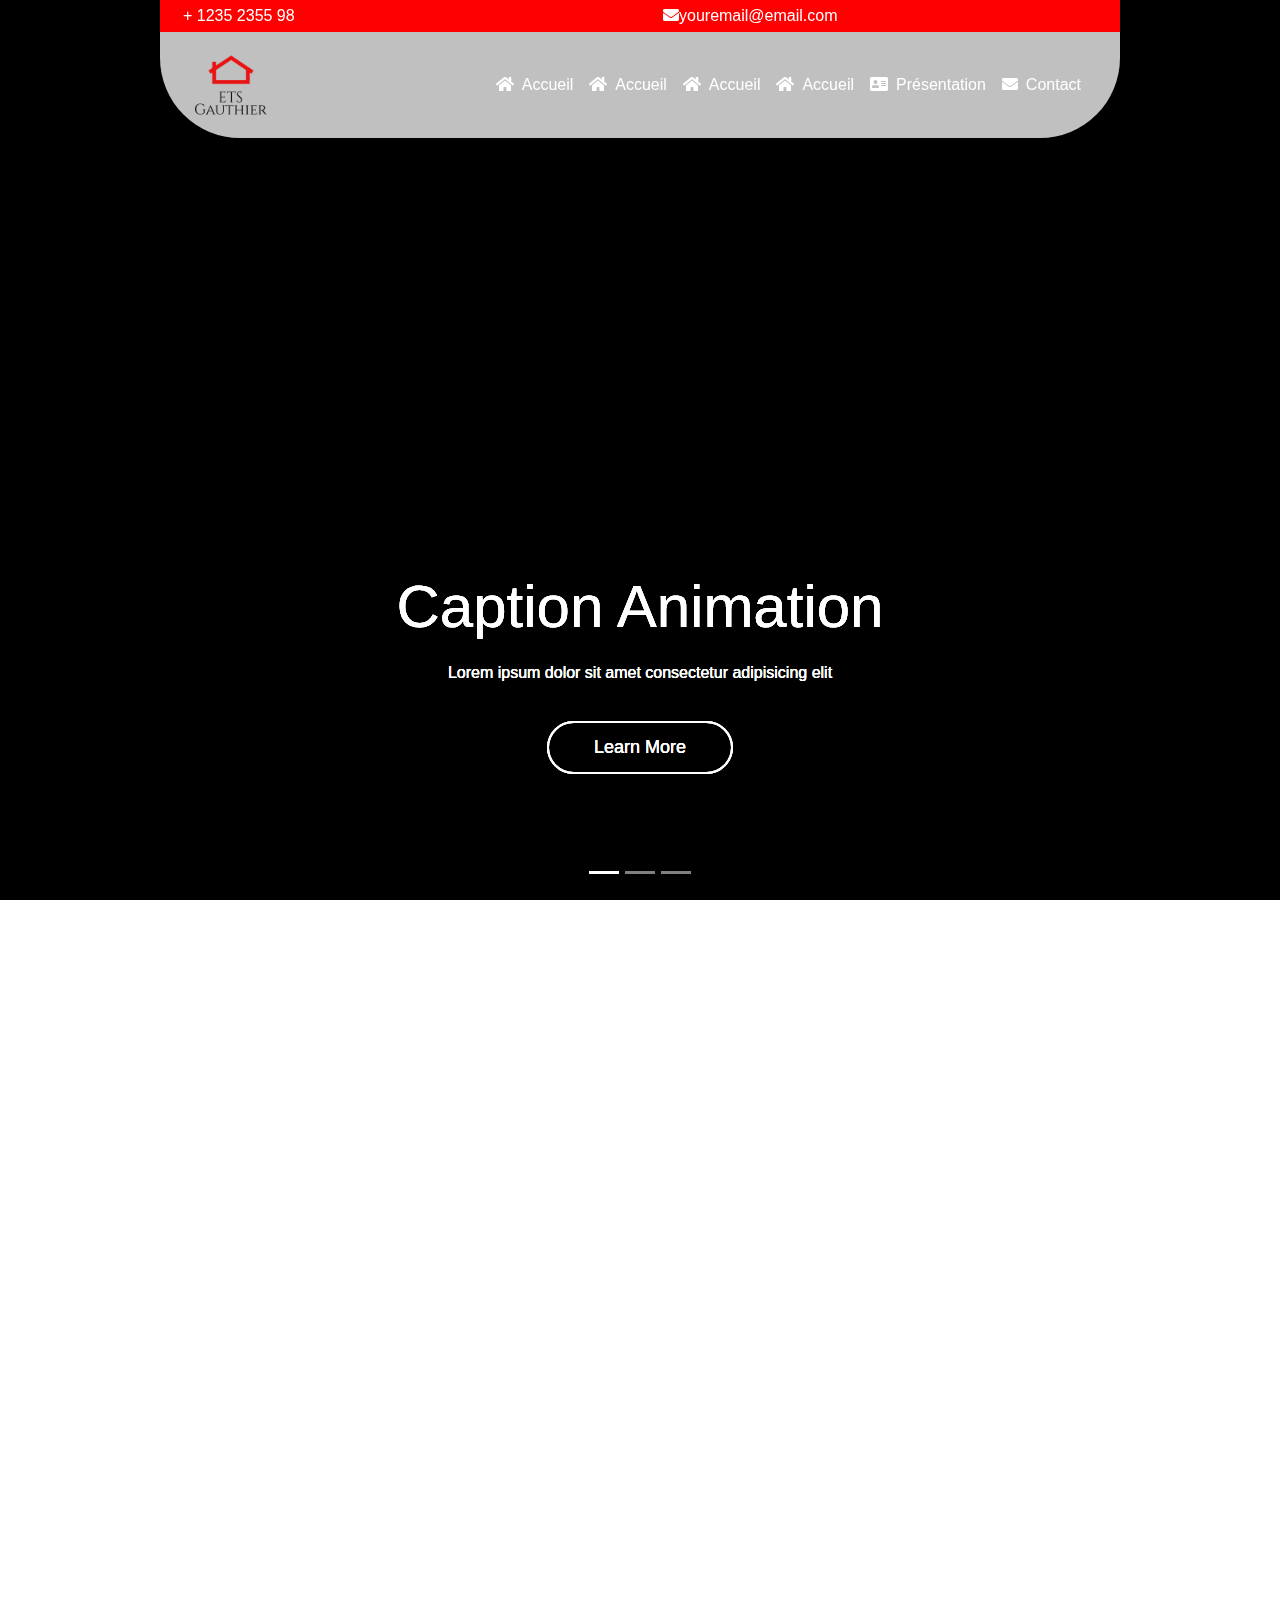
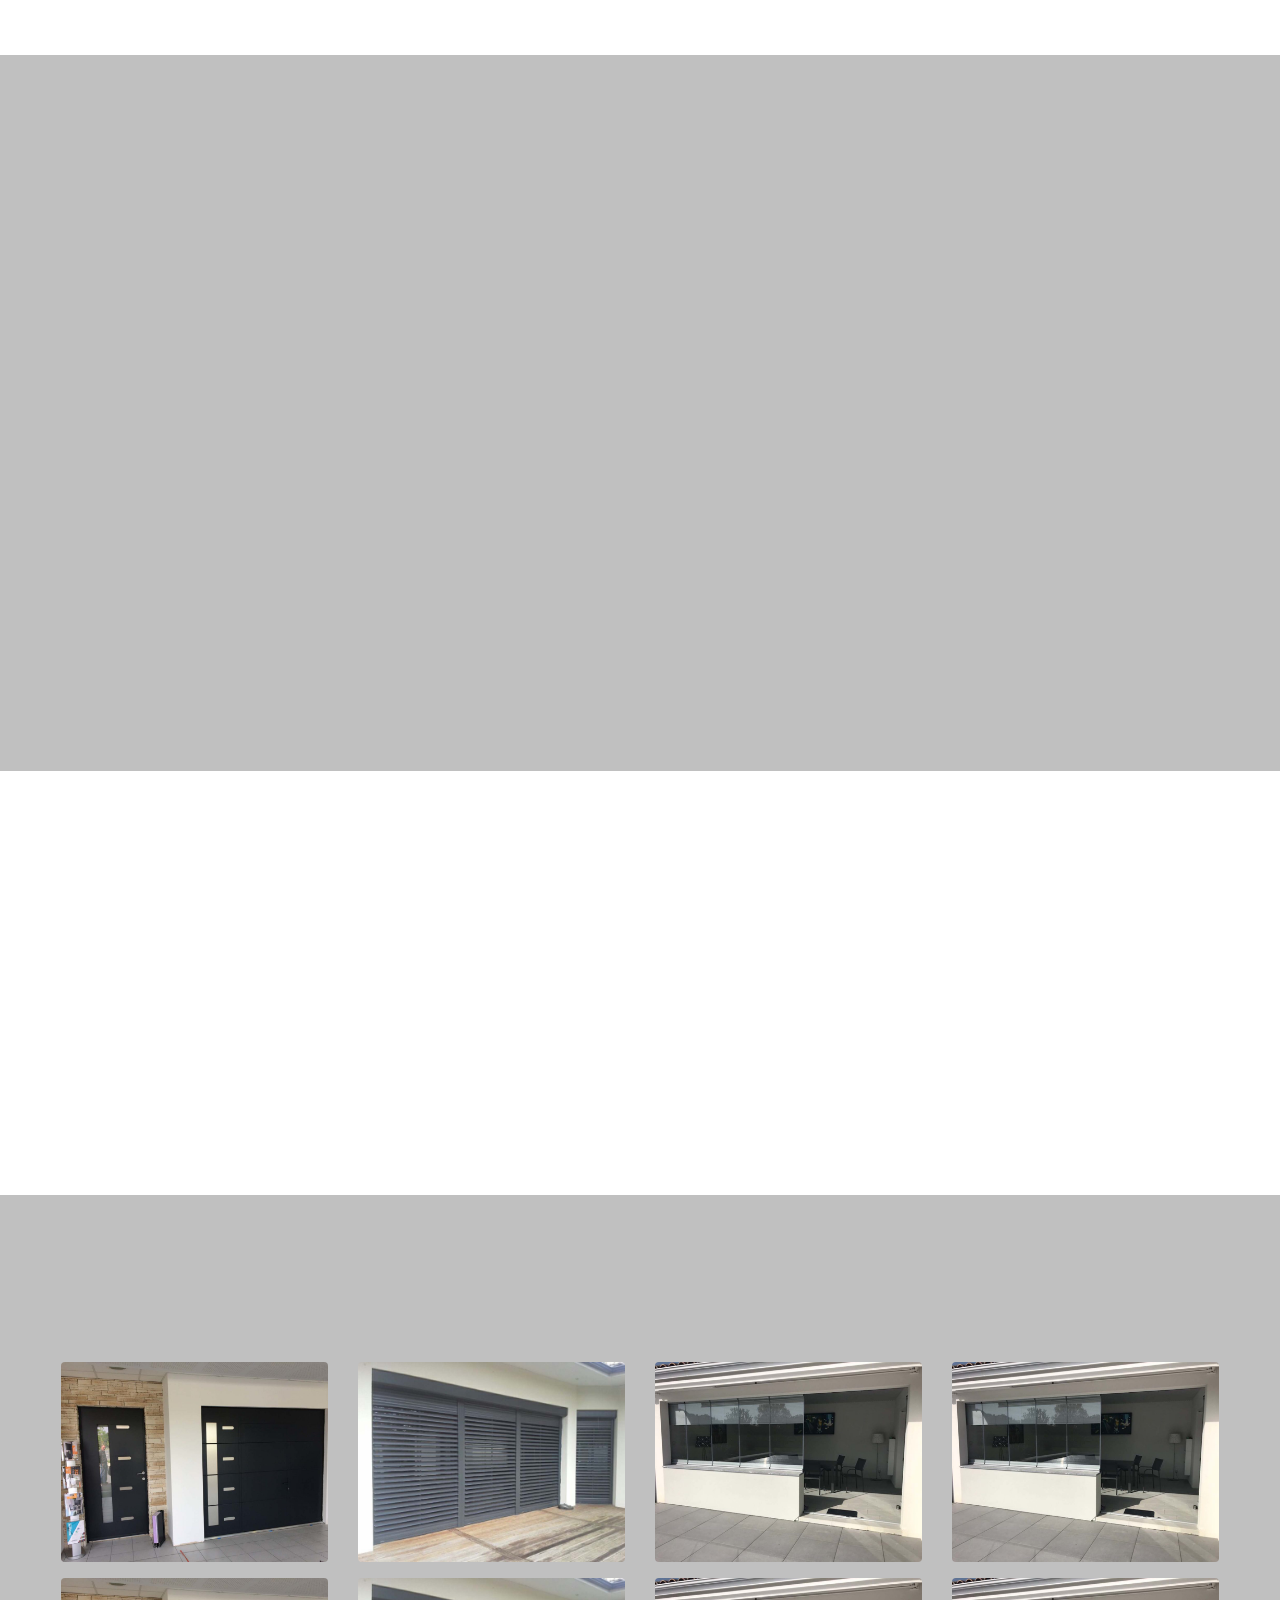
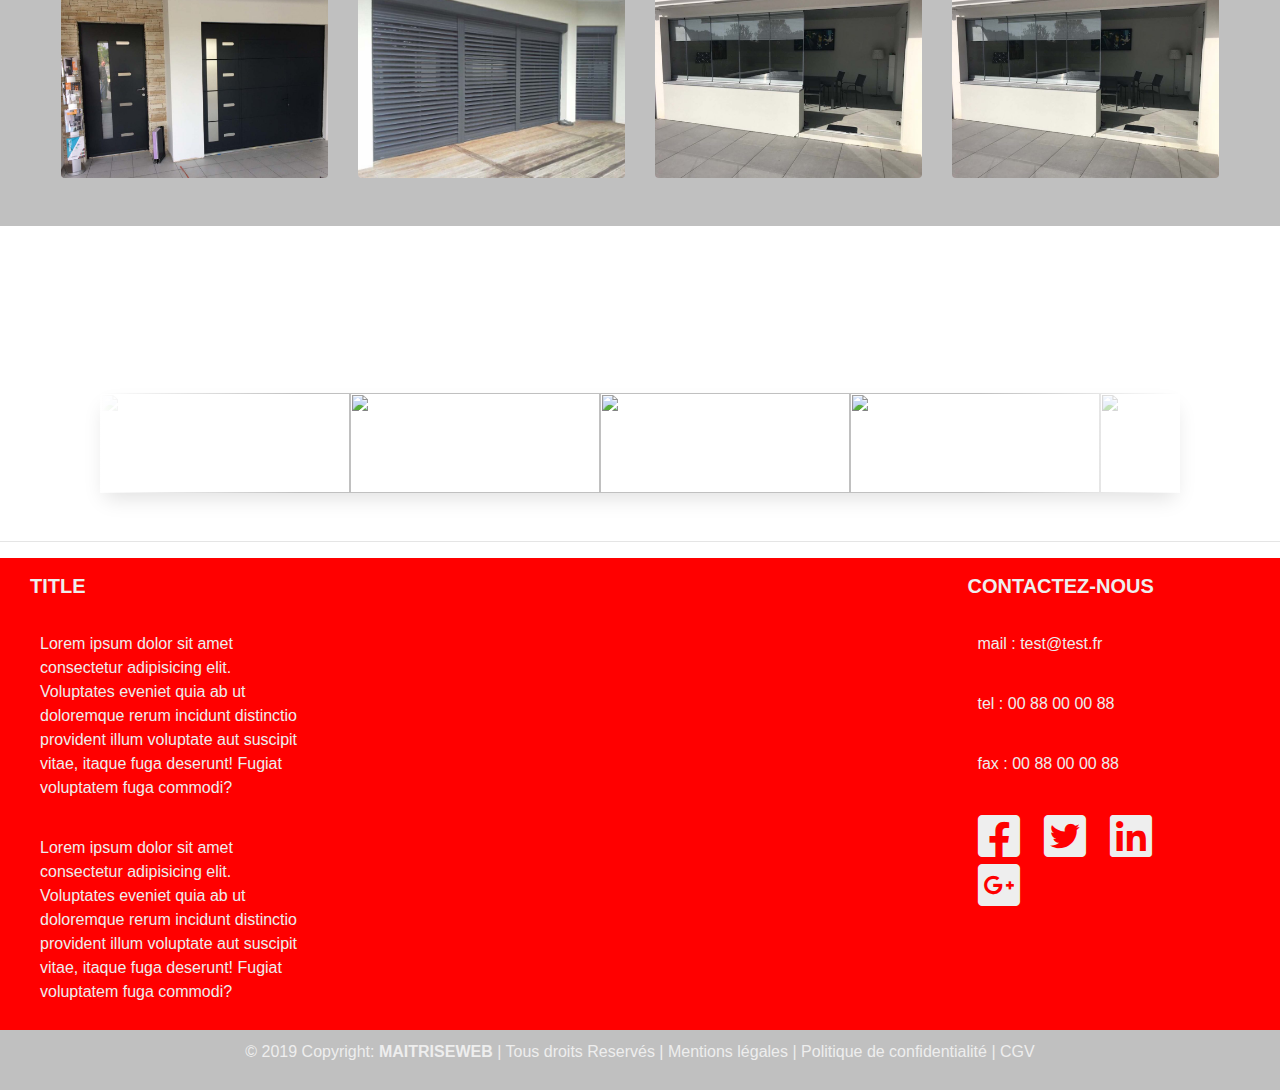
==== index.html @ 7227d947 "news pages" ====
<!doctype html>
<html lang="en">

<head>
    <meta charset="utf-8">
    <meta name="viewport" content="width=device-width, initial-scale=1, shrink-to-fit=no">
    <link rel="stylesheet" href="https://stackpath.bootstrapcdn.com/bootstrap/4.4.1/css/bootstrap.min.css">
    <link rel="stylesheet" href="https://cdnjs.cloudflare.com/ajax/libs/font-awesome/5.10.2/css/all.min.css">
    <link rel="stylesheet" href="https://cdnjs.cloudflare.com/ajax/libs/animate.css/3.7.2/animate.min.css">
    <link href="https://unpkg.com/aos@2.3.1/dist/aos.css" rel="stylesheet">
    <link rel="stylesheet" href="https://cdnjs.cloudflare.com/ajax/libs/ekko-lightbox/5.3.0/ekko-lightbox.css">
    <link rel="stylesheet" href="css/style.css">
    <title>ETC Gauthier</title>
</head>

<body>


    <header class="fixed-top">
        <div class="py-1 ">
            <div class="container">
                <div class="row no-gutters d-flex align-items-start align-items-center px-md-0">
                    <div class="col-lg-12 d-block">
                        <div class="row d-flex">
                            <div class="col-md pr-4 d-flex topper align-items-center">
                                <div class="icon mr-2 d-flex justify-content-center align-items-center"><span
                                        class="icon-phone2"></span></div>
                                <span class="text">+ 1235 2355 98</span>
                            </div>
                            <div class="col-md pr-4 d-flex topper align-items-center">
                                <div class="icon mr-2 d-flex justify-content-center align-items-center"><span
                                        class="icon-paper-plane"></span></div>
                                <span class="text"><i class="fa fa-envelope"></i>youremail@email.com</span>
                            </div>
                        </div>
                    </div>
                </div>
            </div>
        </div>
        <nav class="navbar navbar-expand-lg navbar-dark ftco_navbar bg-dark ftco-navbar-light" id="ftco-navbar">
            <div class="container">
                <a class="navbar-brand" href="index.html"><img src="img/logoetsgauthier.png" alt=""></a>
                <button class="navbar-toggler" type="button" data-toggle="collapse" data-target="#ftco-nav"
                    aria-controls="ftco-nav" aria-expanded="false" aria-label="Toggle navigation">
                    <span class="oi oi-menu"></span> Menu
                </button>

                <div class="collapse navbar-collapse" id="ftco-nav">
                    <ul class="navbar-nav ml-auto">
                        <li class="nav-item"><a href="index.html" class="nav-link"><i class="fa fa-home"></i>Accueil</a>
                        </li>
                        <li class="nav-item"><a href="index.html" class="nav-link"><i class="fa fa-home"></i>Accueil</a>
                        </li>
                        <li class="nav-item"><a href="index.html" class="nav-link"><i class="fa fa-home"></i>Accueil</a>
                        </li>
                        <li class="nav-item"><a href="index.html" class="nav-link"><i class="fa fa-home"></i>Accueil</a>
                        </li>
                        
                        <li class="nav-item"><a href="#" class="nav-link"><i
                                    class="fa fa-address-card"></i>Présentation</a></li>
                        <li class="nav-item"><a href="contact.html" class="nav-link"><i
                                    class="fa fa-envelope"></i>Contact</a></li>
                    </ul>
                </div>
            </div>
        </nav>
    </header>


  <!-- Full Page Image Background Carousel Header -->
  <div id="myCarousel" class="carousel slide">
        <!-- Indicators -->
        <ol class="carousel-indicators">
            <li data-target="#myCarousel" data-slide-to="0" class="active"></li>
            <li data-target="#myCarousel" data-slide-to="1"></li>
            <li data-target="#myCarousel" data-slide-to="2"></li>
        </ol>

        <!-- Wrapper for Slides -->
        <div class="carousel-inner">
            <div class="item active">
                <!-- Set the first background image using inline CSS below. -->
                <div class="fill" style="background-image:url('https://www.komilfo.fr/sites/default/files/uploads/images/Produits/Stores%20ext%C3%A9rieurs/komilfo_store_veranda_emblematique.jpg');"></div>
                <div class="carousel-caption">
                     <h2 class="animated fadeInLeft">Caption Animation</h2>
                     <p class="animated fadeInUp">Lorem ipsum dolor sit amet consectetur adipisicing elit</p>
                     <p class="animated fadeInUp"><a href="#" class="btn btn-transparent btn-rounded btn-large">Learn More</a></p>
                </div>
            </div>
            <div class="item">
                <!-- Set the second background image using inline CSS below. -->
                <div class="fill" style="background-image:url('http://www.marchettidesign.net/demo/optimized-bootstrap/conference.jpg');"></div>
                <div class="carousel-caption">
                     <h2 class="animated fadeInDown">Caption Animation</h2>
                     <p class="animated fadeInUp">Lorem ipsum dolor sit amet consectetur adipisicing elit</p>
                     <p class="animated fadeInUp"><a href="#" class="btn btn-transparent btn-rounded btn-large">Learn More</a></p>
                </div>
            </div>
            <div class="item">
                <!-- Set the third background image using inline CSS below. -->
                <div class="fill" style="background-image:url('https://www.komilfo.fr/sites/default/files/uploads/images/Produits/Stores%20ext%C3%A9rieurs/komilfo_store_veranda_emblematique.jpg');"></div>
                <div class="carousel-caption">
                     <h2 class="animated fadeInRight">Caption Animation</h2>
                     <p class="animated fadeInRight">Lorem ipsum dolor sit amet consectetur adipisicing elit</p>
                     <p class="animated fadeInRight"><a href="#" class="btn btn-transparent btn-rounded btn-large">Learn More</a></p>
                </div>
            </div>
        </div>

        <!-- Controls -->
        <a class="left carousel-control" href="#myCarousel" data-slide="prev">
            <span class="icon-prev"></span>
        </a>
        <a class="right carousel-control" href="#myCarousel" data-slide="next">
            <span class="icon-next"></span>
        </a>

    </div>
      
            <div class="container" style="text-align: center; padding-top: 10em;
            padding-bottom: 5em;">
                <h2 data-aos="fade-right"
                data-aos-offset="300"
                data-aos-easing="ease-in-sine" style="color: red;     font-family: 'Montserrat',Helvetica,Arial,Lucida,sans-serif!important;
                font-weight: 700!important;
                font-size: 22px!important;
                letter-spacing: 2px!important;
                line-height: 1.4em!important;">A propos de ETS Gauthier</h2>
                <p data-aos="fade-left"
                data-aos-offset="300"
                data-aos-easing="ease-in-sine" style="font-family: 'Montserrat',Helvetica,Arial,Lucida,sans-serif;
                font-weight: 700;
                font-size: 40px;
                color: #202e45!important;">Nos Savoir Faire</p>
                <img data-aos="fade-right"
                data-aos-offset="300"
                data-aos-easing="ease-in-sine" src="img/logoetsgauthier.png" alt="">
                <p class="lead" data-aos="fade-left"
                data-aos-offset="300"
                data-aos-easing="ease-in-sine">Lorem ipsum dolor sit amet consectetur, adipisicing elit. Ex voluptatibus perferendis
                    suscipit adipisci quos architecto exercitationem soluta modi dolorum, sequi dignissimos itaque
                    nostrum quisquam laudantium repellat facere, eveniet ut vero! architecto exercitationem soluta modi dolorum, sequi dignissimos itaque
                    nostrum quisquam laudantium repellat facere, eveniet ut vero!</p>
                <br>
             
            </div>
        
        
            <div class="container-fluid" style="padding-bottom: 2em; 
            padding-top: 2em;
            background-color: rgb(192, 192, 192);">
                <div class="row" style="padding-left: 10em;
                padding-right: 10em;">
                    <div class="col-sm">
                        <div class="card" data-aos="zoom-in">
                            <img src="https://sf1.viepratique.fr/wp-content/uploads/sites/8/2018/02/store-vogue-storistes-de-france-gris-365x200.jpg" class="card-img-top" alt="...">
                            <div class="card-body">
                                <h5 class="card-title">Card title</h5>
                                <p class="card-text">Some quick example text to build on the card title and make up the
                                    bulk of the card's content.</p>
                                <p><a href="#" style="color: red; ">En savoir plus ...</a></p>
                            </div>
                        </div>
                    </div>
                    <div class="col-sm">
                        <div class="card" data-aos="zoom-in" >
                            <img src="https://sf1.viepratique.fr/wp-content/uploads/sites/8/2018/02/store-vogue-storistes-de-france-gris-365x200.jpg" class="card-img-top" alt="...">
                            <div class="card-body">
                                <h5 class="card-title">Card title</h5>
                                <p class="card-text">Some quick example text to build on the card title and make up the
                                    bulk of the card's content.</p>
                                 <p><a href="#" style="color: red; ">En savoir plus ...</a></p>
                            </div>
                        </div>
                    </div>
                    <div class="col-sm">
                        <div class="card" data-aos="zoom-in">
                            <img src="https://sf1.viepratique.fr/wp-content/uploads/sites/8/2018/02/store-vogue-storistes-de-france-gris-365x200.jpg" class="card-img-top" alt="...">
                            <div class="card-body">
                                <h5 class="card-title">Card title</h5>
                                <p class="card-text">Some quick example text to build on the card title and make up the
                                    bulk of the card's content.</p>
                                 <p><a href="#" style="color: red; ">En savoir plus ...</a></p>
                            </div>
                        </div>
                    </div>
                </div>
            </div>
            <div class="container-fluid" style="padding-bottom: 2em; 
            padding-top: 2em;
            background-color: rgb(192, 192, 192);">
                <div class="row" style="padding-left: 10em;
                padding-right: 10em;">
                    <div class="col-sm">
                        <div class="card" data-aos="zoom-in">
                            <img src="https://sf1.viepratique.fr/wp-content/uploads/sites/8/2018/02/store-vogue-storistes-de-france-gris-365x200.jpg" class="card-img-top" alt="...">
                            <div class="card-body">
                                <h5 class="card-title">Card title</h5>
                                <p class="card-text">Some quick example text to build on the card title and make up the
                                    bulk of the card's content.</p>
                                <p><a href="#" style="color: red; ">En savoir plus ...</a></p>
                            </div>
                        </div>
                    </div>
                    <div class="col-sm">
                        <div class="card" data-aos="zoom-in" >
                            <img src="https://sf1.viepratique.fr/wp-content/uploads/sites/8/2018/02/store-vogue-storistes-de-france-gris-365x200.jpg" class="card-img-top" alt="...">
                            <div class="card-body">
                                <h5 class="card-title">Card title</h5>
                                <p class="card-text">Some quick example text to build on the card title and make up the
                                    bulk of the card's content.</p>
                                 <p><a href="#" style="color: red; ">En savoir plus ...</a></p>
                            </div>
                        </div>
                    </div>
                    <div class="col-sm">
                        <div class="card" data-aos="zoom-in">
                            <img src="https://sf1.viepratique.fr/wp-content/uploads/sites/8/2018/02/store-vogue-storistes-de-france-gris-365x200.jpg" class="card-img-top" alt="...">
                            <div class="card-body">
                                <h5 class="card-title">Card title</h5>
                                <p class="card-text">Some quick example text to build on the card title and make up the
                                    bulk of the card's content.</p>
                                 <p><a href="#" style="color: red; ">En savoir plus ...</a></p>
                            </div>
                        </div>
                    </div>
                </div>
            </div>
        <div class="container" style="padding-top: 2em;
        padding-bottom: 2em; text-align: center;">
            <h2 data-aos="fade-right"
            data-aos-offset="300"
            data-aos-easing="ease-in-sine" style="color: red;     font-family: 'Montserrat',Helvetica,Arial,Lucida,sans-serif!important;
            font-weight: 700!important;
            font-size: 22px!important;
            letter-spacing: 2px!important;
            line-height: 1.4em!important;">Nos </h2>
            <p data-aos="fade-left"
            data-aos-offset="300"
            data-aos-easing="ease-in-sine" style="font-family: 'Montserrat',Helvetica,Arial,Lucida,sans-serif;
            font-weight: 700;
            font-size: 40px;
            color: #202e45!important;">Engagements</p>
            <div class="row no-gutters ftco-services">
                <div class="col-md-3 text-center d-flex align-self-stretch ftco-animate" style="    justify-content: center;">
                    <div class="media block-6 services mb-md-0 mb-4">
                        
                        <div class="media-body" data-aos="flip-left"
                        data-aos-easing="ease-out-cubic"
                        data-aos-duration="2000">
                            <img src="img/engagement_qualite_imprimeur_numerique_nantes_enseigne_2.png" alt="" style="max-height: 10em;">
                            <h3 class="heading">Lorem.</h3>
                            <span>Lorem, ipsum dolor.</span>
                        </div>
                    </div>
                </div>
                <div class="col-md-3 text-center d-flex align-self-stretch ftco-animate" style="    justify-content: center;">
                    <div class="media block-6 services mb-md-0 mb-4">
                       
                        <div class="media-body" data-aos="flip-left"
                        data-aos-easing="ease-out-cubic"
                        data-aos-duration="2000">
                            <img src="img/meilleurs-prix.png" alt="" style="max-height: 10em;">
                            <h3 class="heading">Lorem.</h3>
                            <span>Lorem, ipsum dolor.</span>
                        </div>
                    </div>
                </div>
                <div class="col-md-3 text-center d-flex align-self-stretch ftco-animate" style="    justify-content: center;">
                    <div class="media block-6 services mb-md-0 mb-4">
                        
                        <div class="media-body" data-aos="flip-left"
                        data-aos-easing="ease-out-cubic"
                        data-aos-duration="2000">
                            <img src="img/picto_suiviPersonnalisé.png" alt="" style="max-height: 10em;">
                            <h3 class="heading">Lorem.</h3>
                            <span>Lorem, ipsum.</span>
                        </div>
                    </div>
                </div>
                <div class="col-md-3 text-center d-flex align-self-stretch ftco-animate" style="    justify-content: center;">
                    <div class="media block-6 services mb-md-0 mb-4">
                       
                        <div class="media-body" data-aos="flip-left"
                        data-aos-easing="ease-out-cubic"
                        data-aos-duration="2000">
                            <img src="img/ship-from-store.png" alt="" style="max-height: 10em;">
                            <h3 class="heading">Lorem.</h3>
                            <span>Lorem ipsum dolor sit.</span>
                        </div>
                    </div>
                </div>
            </div>
        </div>
      
        <div class="container-fluid" style="padding-top: 2em;
        padding-bottom: 2em; text-align: center; background-color: rgb(192, 192, 192);">
            <h2 data-aos="fade-right"
            data-aos-offset="300"
            data-aos-easing="ease-in-sine" style="color: red;     font-family: 'Montserrat',Helvetica,Arial,Lucida,sans-serif!important;
            font-weight: 700!important;
            font-size: 22px!important;
            letter-spacing: 2px!important;
            line-height: 1.4em!important;">Nos dernieres </h2>
            <p data-aos="fade-left"
            data-aos-offset="300"
            data-aos-easing="ease-in-sine" style="font-family: 'Montserrat',Helvetica,Arial,Lucida,sans-serif;
            font-weight: 700;
            font-size: 40px;
            color: #202e45!important;">Realisations</p>
            <div class="container-fluid" style=" background-color: rgb(192, 192, 192);">
                    <div class="row" style=" margin: 1em;">
                            <a href="img/IMG_0951.jpg" data-toggle="lightbox" data-gallery="gallery" class="col-md-3">
                              <img src="img/IMG_0951.jpg" class="img-fluid rounded">
                            </a>
                            <a href="img/IMG_1365.jpg" data-toggle="lightbox" data-gallery="gallery" class="col-md-3">
                              <img src="img/IMG_1365.jpg" class="img-fluid rounded">
                            </a>
                            <a href="img/IMG_2353.jpg" data-toggle="lightbox" data-gallery="gallery" class="col-md-3">
                              <img src="img/IMG_2353.jpg" class="img-fluid rounded">
                            </a>
                            <a href="img/IMG_2353.jpg" data-toggle="lightbox" data-gallery="gallery" class="col-md-3">
                                <img src="img/IMG_2353.jpg" class="img-fluid rounded">
                              </a>
                          </div>
                    <div class="row" style=" margin: 1em;">
                      <a href="img/IMG_0951.jpg" data-toggle="lightbox" data-gallery="gallery" class="col-md-3">
                        <img src="img/IMG_0951.jpg" class="img-fluid rounded">
                      </a>
                      <a href="img/IMG_1365.jpg" data-toggle="lightbox" data-gallery="gallery" class="col-md-3">
                        <img src="img/IMG_1365.jpg" class="img-fluid rounded">
                      </a>
                      <a href="img/IMG_2353.jpg" data-toggle="lightbox" data-gallery="gallery" class="col-md-3">
                        <img src="img/IMG_2353.jpg" class="img-fluid rounded">
                      </a>
                      <a href="img/IMG_2353.jpg" data-toggle="lightbox" data-gallery="gallery" class="col-md-3">
                        <img src="img/IMG_2353.jpg" class="img-fluid rounded">
                      </a>
                    </div>
                  </div>
                </div>
                <div class="container" style="padding-top: 2em;
                padding-bottom: 2em; text-align: center; ">
                    <h2 data-aos="fade-right"
                    data-aos-offset="300"
                    data-aos-easing="ease-in-sine" style="color: red;     font-family: 'Montserrat',Helvetica,Arial,Lucida,sans-serif!important;
                    font-weight: 700!important;
                    font-size: 22px!important;
                    letter-spacing: 2px!important;
                    line-height: 1.4em!important;">Nos</h2>
                    <p data-aos="fade-left"
                    data-aos-offset="300"
                    data-aos-easing="ease-in-sine" style="font-family: 'Montserrat',Helvetica,Arial,Lucida,sans-serif;
                    font-weight: 700;
                    font-size: 40px;
                    color: #202e45!important;">Partenaires</p>
            <div class="container">
                    <div class="slider">
                            <div class="slide-track">
                                <div class="slide">
                                    <img src="https://s3-us-west-2.amazonaws.com/s.cdpn.io/557257/1.png" height="100" width="250" alt="" />
                                </div>
                                <div class="slide">
                                    <img src="https://s3-us-west-2.amazonaws.com/s.cdpn.io/557257/2.png" height="100" width="250" alt="" />
                                </div>
                                <div class="slide">
                                    <img src="https://s3-us-west-2.amazonaws.com/s.cdpn.io/557257/3.png" height="100" width="250" alt="" />
                                </div>
                                <div class="slide">
                                    <img src="https://s3-us-west-2.amazonaws.com/s.cdpn.io/557257/4.png" height="100" width="250" alt="" />
                                </div>
                                <div class="slide">
                                    <img src="https://s3-us-west-2.amazonaws.com/s.cdpn.io/557257/5.png" height="100" width="250" alt="" />
                                </div>
                                <div class="slide">
                                    <img src="https://s3-us-west-2.amazonaws.com/s.cdpn.io/557257/6.png" height="100" width="250" alt="" />
                                </div>
                                <div class="slide">
                                    <img src="https://s3-us-west-2.amazonaws.com/s.cdpn.io/557257/7.png" height="100" width="250" alt="" />
                                </div>
                                <div class="slide">
                                    <img src="https://s3-us-west-2.amazonaws.com/s.cdpn.io/557257/1.png" height="100" width="250" alt="" />
                                </div>
                                <div class="slide">
                                    <img src="https://s3-us-west-2.amazonaws.com/s.cdpn.io/557257/2.png" height="100" width="250" alt="" />
                                </div>
                                <div class="slide">
                                    <img src="https://s3-us-west-2.amazonaws.com/s.cdpn.io/557257/3.png" height="100" width="250" alt="" />
                                </div>
                                <div class="slide">
                                    <img src="https://s3-us-west-2.amazonaws.com/s.cdpn.io/557257/4.png" height="100" width="250" alt="" />
                                </div>
                                <div class="slide">
                                    <img src="https://s3-us-west-2.amazonaws.com/s.cdpn.io/557257/5.png" height="100" width="250" alt="" />
                                </div>
                                <div class="slide">
                                    <img src="https://s3-us-west-2.amazonaws.com/s.cdpn.io/557257/6.png" height="100" width="250" alt="" />
                                </div>
                                <div class="slide">
                                    <img src="https://s3-us-west-2.amazonaws.com/s.cdpn.io/557257/7.png" height="100" width="250" alt="" />
                                </div>
                            </div>
                        </div>
                  
                </div> </div>
               
       
        <hr>
     
       
    </main>


    <footer>
        <div class="container-fluid text-center-left">
            <div class="row text-center-left mx-auto">
                <div class="col-md-3 col-lg-3 col-xl-3 mx-auto mt-3">
                    <h5 class=" text-uppercase mb-4  font-weight-bold "><a href="#">TITLE</a>
                    </h5>
                    <p>Lorem ipsum dolor sit amet consectetur adipisicing elit. Voluptates eveniet quia ab ut doloremque
                        rerum incidunt distinctio provident illum voluptate aut suscipit vitae, itaque fuga deserunt!
                        Fugiat voluptatem fuga commodi?
                    </p>
                    <p>Lorem ipsum dolor sit amet consectetur adipisicing elit. Voluptates eveniet quia ab ut doloremque
                            rerum incidunt distinctio provident illum voluptate aut suscipit vitae, itaque fuga deserunt!
                            Fugiat voluptatem fuga commodi?
                        </p>

                </div>
               
               
                <div class="col-md-6 col-lg-6 col-xl-6 mx-auto mt-3">
                    <iframe
                        src="https://www.google.com/maps/embed?pb=!1m18!1m12!1m3!1d20615.153620836987!2d4.6971679395507815!3d49.769247050000004!2m3!1f0!2f0!3f0!3m2!1i1024!2i768!4f13.1!3m3!1m2!1s0x47ea0e1a0db2ec21%3A0x61dabfb22d37db8f!2sZ.I%20Montjoly%2C%2008000%20Charleville-M%C3%A9zi%C3%A8res!5e0!3m2!1sfr!2sfr!4v1574427883159!5m2!1sfr!2sfr"
                        width="100%" height="300" frameborder="0" style="border:0;" allowfullscreen=""></iframe>
                </div>
               
                <div class="col-md-3 col-lg-3 col-xl-3 mx-auto mt-3">
                    <h5 class="text-uppercase mb-4 font-weight-bold"><a href="Contact.html">Contactez-nous</a></h5>
                    <p> mail : test@test.fr</p>
                    <p> tel : 00 88 00 00 88</p>
                    <p> fax : 00 88 00 00 88</p>
                    <p> <i class="fab fa-facebook-square fa-3x" style="margin-right: 0.5em;"></i><i
                            class="fab fa-twitter-square fa-3x" style="margin-right: 0.5em;"></i><i
                            class="fab fa-linkedin fa-3x" style="margin-right: 0.5em;"></i><i
                            class="fab fa-google-plus-square fa-3x" style="margin-right: 0.5em;"></i></p>
                </div>
            </div>
        </div>
        <div class="row d-flex mx-auto" style="background-color: rgb(192, 192, 192);">
            <div class="col-md-7 col-lg-12">
                <p class="text-center">© 2019 Copyright: <a href=""><strong>MAITRISEWEB</strong></a> | Tous droits
                    Reservés |<a href="#!"> Mentions légales |</a><a href="#!"> Politique de confidentialité |</a><a
                        href="#!"> CGV </a></p>
            </div>
        </div>
        <!--Start back-to-top-->
        <a id="button" title="Haut de page"></a>
        <!--End back-to-top-->

    </footer>

    <!-- Optional JavaScript -->
    <!-- jQuery first, then Popper.js, then Bootstrap JS -->
    <script src="https://code.jquery.com/jquery-3.4.1.slim.min.js"
        integrity="sha384-J6qa4849blE2+poT4WnyKhv5vZF5SrPo0iEjwBvKU7imGFAV0wwj1yYfoRSJoZ+n" crossorigin="anonymous">
    </script>
    <script src="https://cdn.jsdelivr.net/npm/popper.js@1.16.0/dist/umd/popper.min.js"
        integrity="sha384-Q6E9RHvbIyZFJoft+2mJbHaEWldlvI9IOYy5n3zV9zzTtmI3UksdQRVvoxMfooAo" crossorigin="anonymous">
    </script>
    <script src="https://stackpath.bootstrapcdn.com/bootstrap/4.4.1/js/bootstrap.min.js"></script>
    <script src=https://cdnjs.cloudflare.com/ajax/libs/ekko-lightbox/5.3.0/ekko-lightbox.min.js></script>
    <script src="js/parallax.js"></script>
    <script src="https://cdnjs.cloudflare.com/ajax/libs/parallax/3.1.0/parallax.min.js"></script>
    <script src="https://cdnjs.cloudflare.com/ajax/libs/waypoints/4.0.1/jquery.waypoints.min.js"></script>
    <script src="https://cdnjs.cloudflare.com/ajax/libs/Counter-Up/1.0/jquery.counterup.min.js"
        integrity="sha256-JtQPj/3xub8oapVMaIijPNoM0DHoAtgh/gwFYuN5rik=" crossorigin="anonymous"></script>
    <script type="text/javascript" src="js/nav.js"></script>
    <script type="text/javascript" src="js/slider.js"></script>
    <script src="https://unpkg.com/aos@2.3.1/dist/aos.js"></script>
    <script>
        AOS.init();
    </script>
    <script>
        var btn = $('#button');

        $(window).scroll(function () {
            if ($(window).scrollTop() > 300) {
                btn.addClass('show');
            } else {
                btn.removeClass('show');
            }
        });

        btn.on('click', function (e) {
            e.preventDefault();
            $('html, body').animate({
                scrollTop: 2
            }, '300');
        });

        $('.counter').counterUp({
            delay: 10,
            time: 1000
        });
    </script>
</body>

</html>
---- css/style.css ----
html, body {
    margin: 0;
    height: 100%;
  }
  
  li.nav-item a:hover {
    color: gray !important;
  }
  
  .nav-link .fa {
    margin-right: 0.5em;
  }
  
  .nav-link .fas {
    margin-right: 0.5em;
  }
  
  .navbar {
    background-color: rgb(192, 192, 192)!important;
    margin-left: 10em;
    margin-right: 10em;
    border-bottom-right-radius: 80px;
border-bottom-left-radius: 80px;
  }
  
  .navbar img {
    width: 4em;
  }
  
  .navbar.transparent {
    background-color: rgba(216, 209, 209, 0.705) !important;
    transition: background-color 1s ease 0s;
    box-shadow: 0 0 4px grey;
    height: 4em;
  }
  
  .navbar.transparent .nav-link {
    color: white !important;
  }
  
  .navbar.transparent img {
    width: 3em;
  }
  
  .navbar.transparent li.nav-item a:hover {
    color: gray !important;
  
  }
  
  .nav-link {
    color: white !important;
  }

  .py-1 {
    background-color: red;
    color: white;
    margin-left: 10em;
    margin-right: 10em;
  }

  
.carousel,
.item,
.active {
    height: 100%;
}

.carousel-inner {
  height: 100%;
  background: #000;
}

.carousel-caption{padding-bottom:80px;}

h2{font-size: 60px;}
p{padding:10px}

/* Background images are set within the HTML using inline CSS, not here */

.fill {
    width: 100%;
    height: 100%;
    background-position: center;
    -webkit-background-size: cover;
    -moz-background-size: cover;
    background-size: cover;
    -o-background-size: cover;
    opacity:0.6;
}




/**
 * Button
 */
.btn-transparent {
  background: transparent;
  color: #fff;
  border: 2px solid #fff;
}
.btn-transparent:hover {
  background-color: #fff;
}

.btn-rounded {
  border-radius: 70px;
}

.btn-large {
  padding: 11px 45px;
  font-size: 18px;
}

/**
 * Change animation duration
 */
.animated {
  -webkit-animation-duration: 1.5s;
  animation-duration: 1.5s;
}

@-webkit-keyframes fadeInRight {
  from {
    opacity: 0;
    -webkit-transform: translate3d(100px, 0, 0);
    transform: translate3d(100px, 0, 0);
  }

  to {
    opacity: 1;
    -webkit-transform: none;
    transform: none;
  }
}

@keyframes fadeInRight {
  from {
    opacity: 0;
    -webkit-transform: translate3d(100px, 0, 0);
    transform: translate3d(100px, 0, 0);
  }

  to {
    opacity: 1;
    -webkit-transform: none;
    transform: none;
  }
}

.fadeInRight {
  -webkit-animation-name: fadeInRight;
  animation-name: fadeInRight;
}
.card {
  transition: box-shadow .3s;
}

.card:hover{
  box-shadow: 0 2px 10px 0 rgba(192, 36, 36, 0.733);
}

.card-body {
  text-align: center;
}

footer {
  background-color: red !important;
  color: #eee;
}

footer a {
  color: #eee;
}

footer a:hover {
  color: #eee;
}


.rounded {
  transition: box-shadow .3s;
}

.rounded:hover{
  box-shadow: 0 2px 10px 0 rgba(192, 36, 36, 0.733);
}


@keyframes scroll {
  0% {
    transform: translateX(0);
  }
  100% {
    transform: translateX(calc(-250px * 7));
  }
}
.slider {
  background: white;
  box-shadow: 0 10px 20px -5px rgba(0, 0, 0, 0.125);
  height: 100px;
  margin: auto;
  overflow: hidden;
  position: relative;
  width: 100%;
}
.slider::before, .slider::after {
  background: linear-gradient(to right, white 0%, rgba(255, 255, 255, 0) 100%);
  content: "";
  height: 100px;
  position: absolute;
  width: 200px;
  z-index: 2;
}
.slider::after {
  right: 0;
  top: 0;
  transform: rotateZ(180deg);
}
.slider::before {
  left: 0;
  top: 0;
}
.slider .slide-track {
  animation: scroll 40s linear infinite;
  display: flex;
  width: calc(250px * 14);
}
.slider .slide {
  height: 100px;
  width: 250px;
}
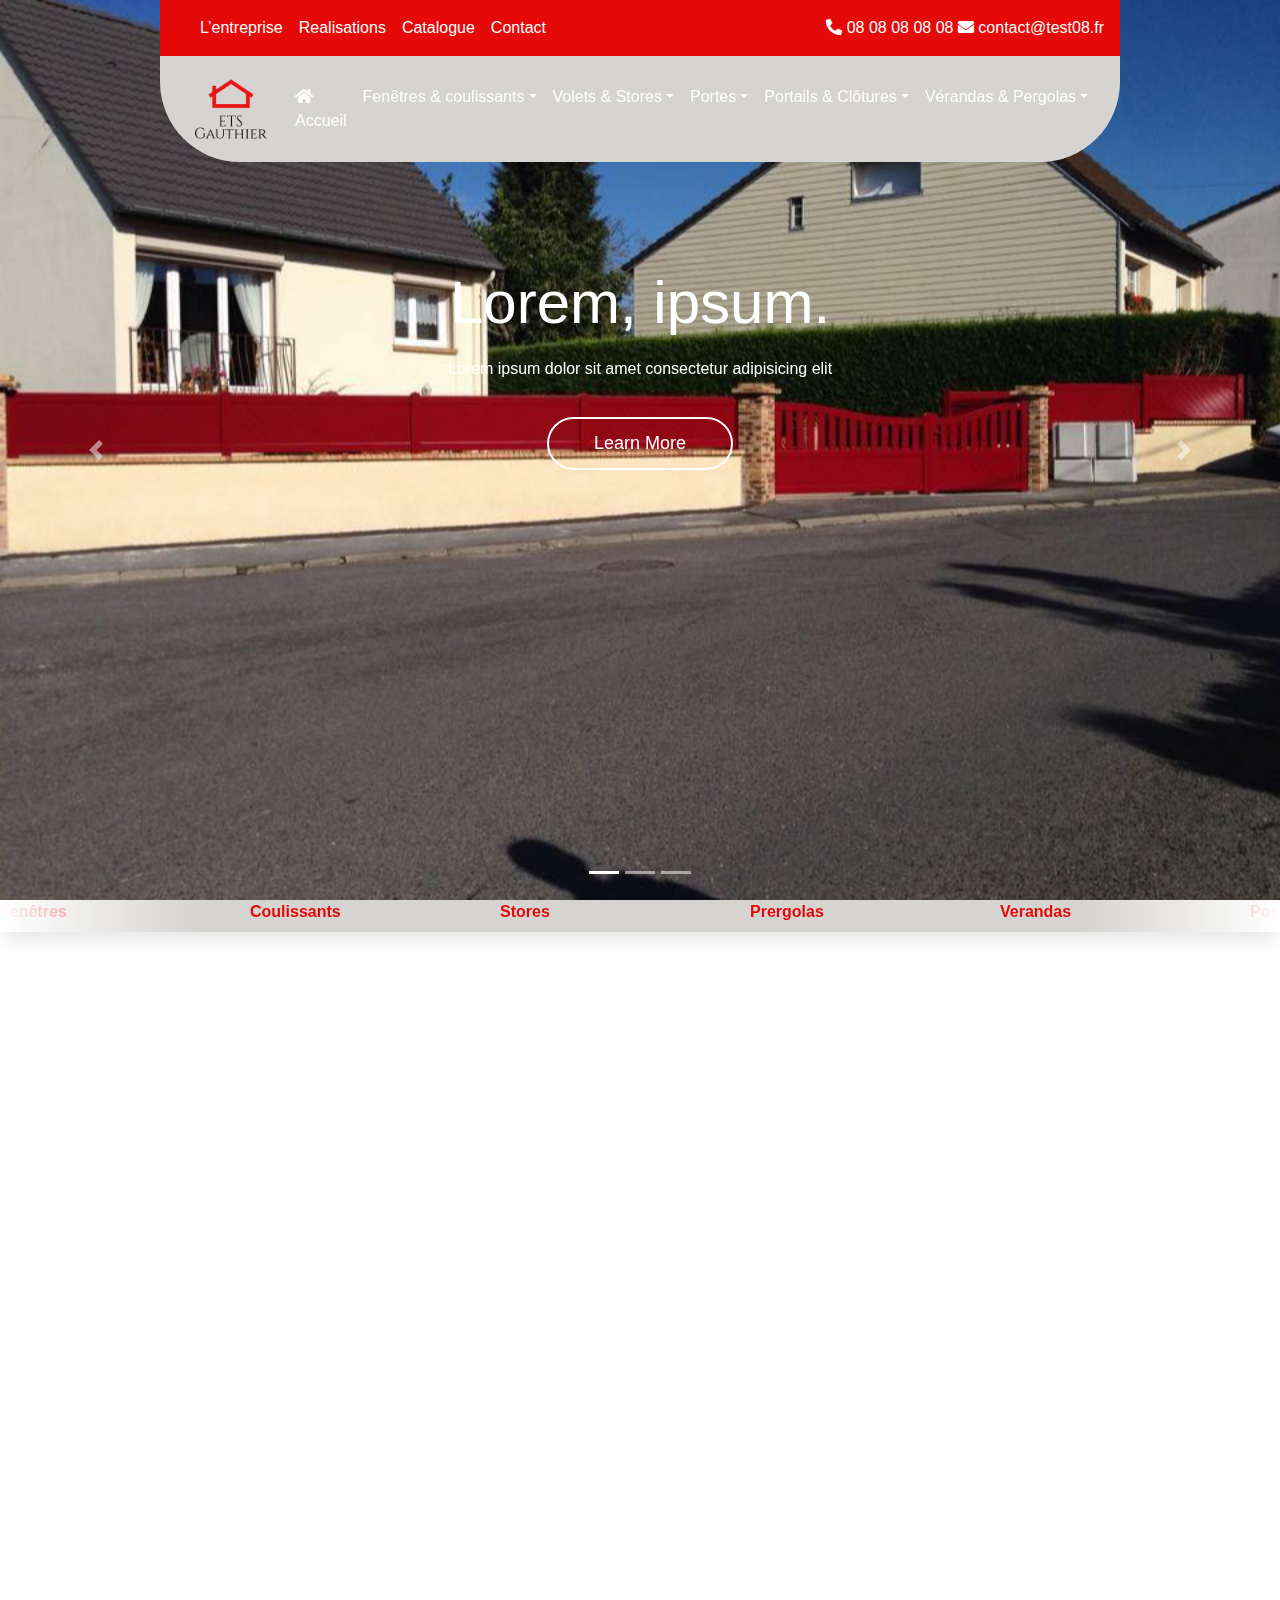
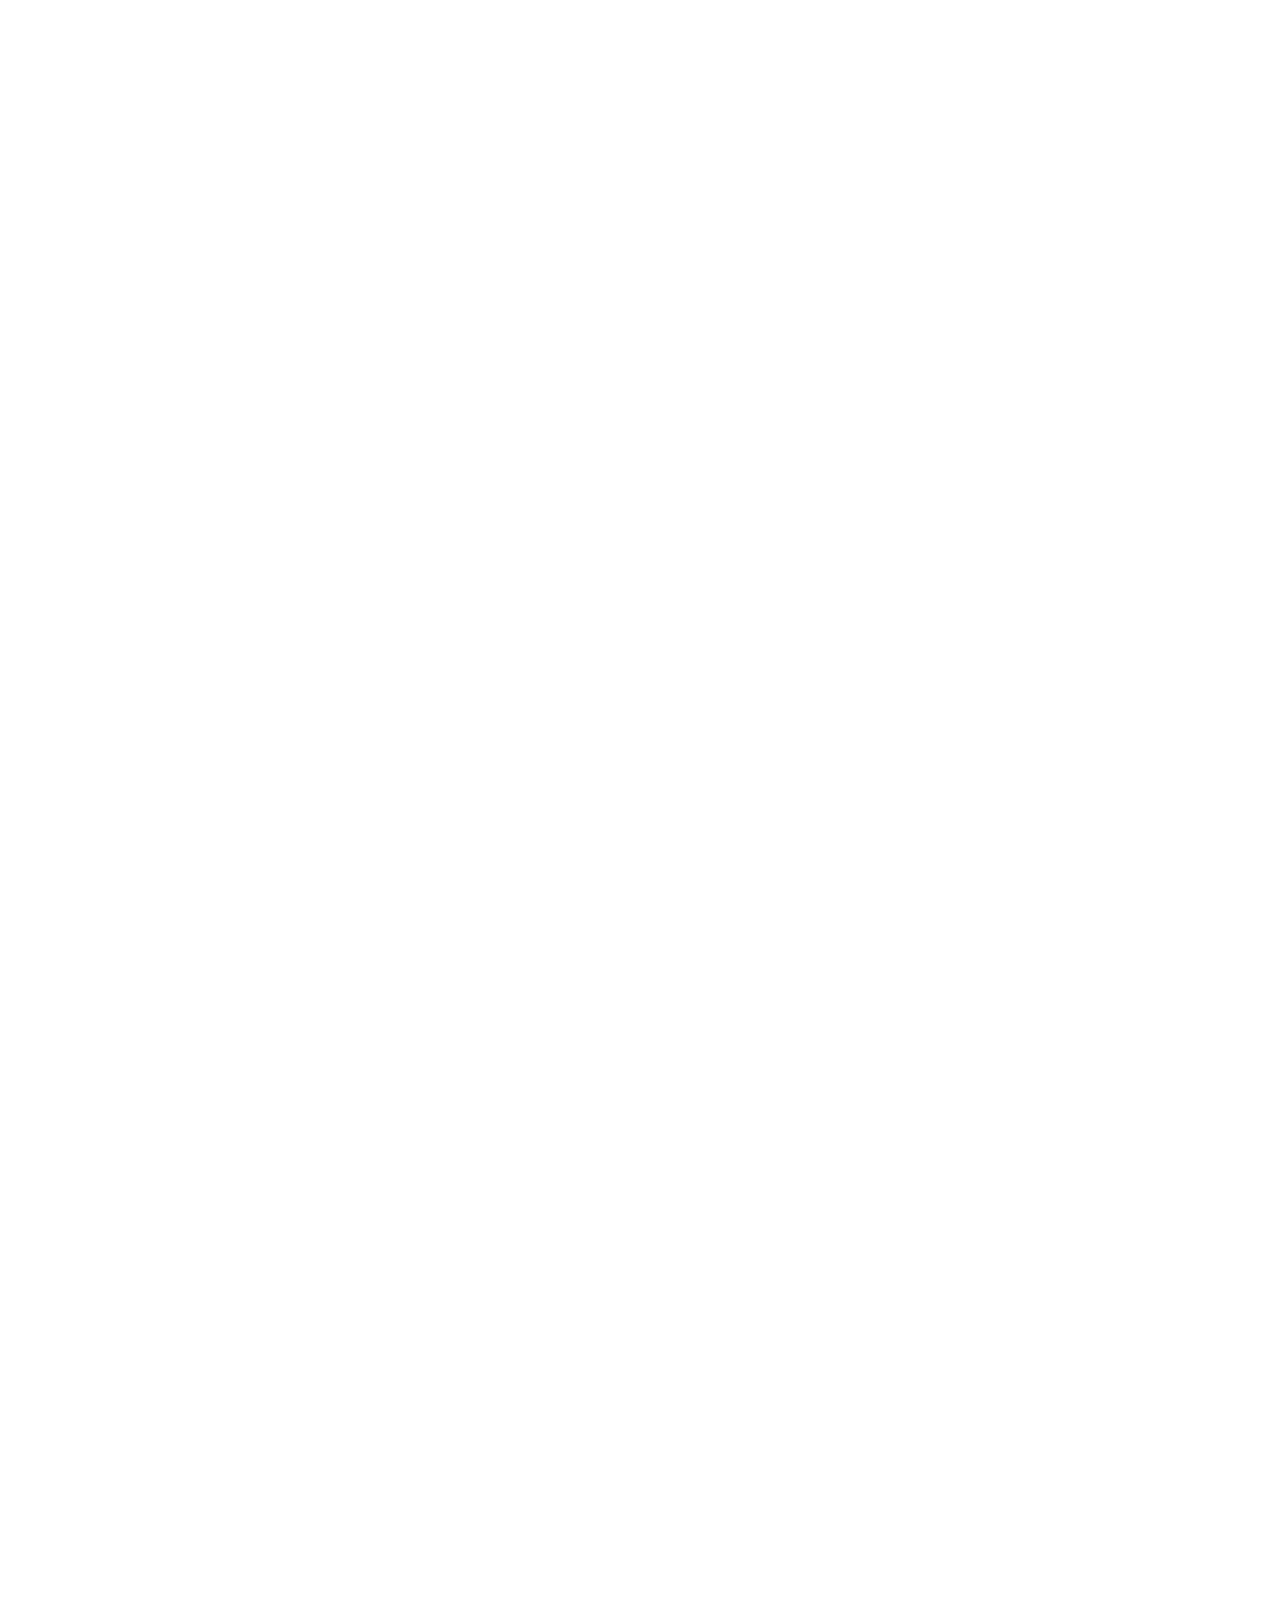
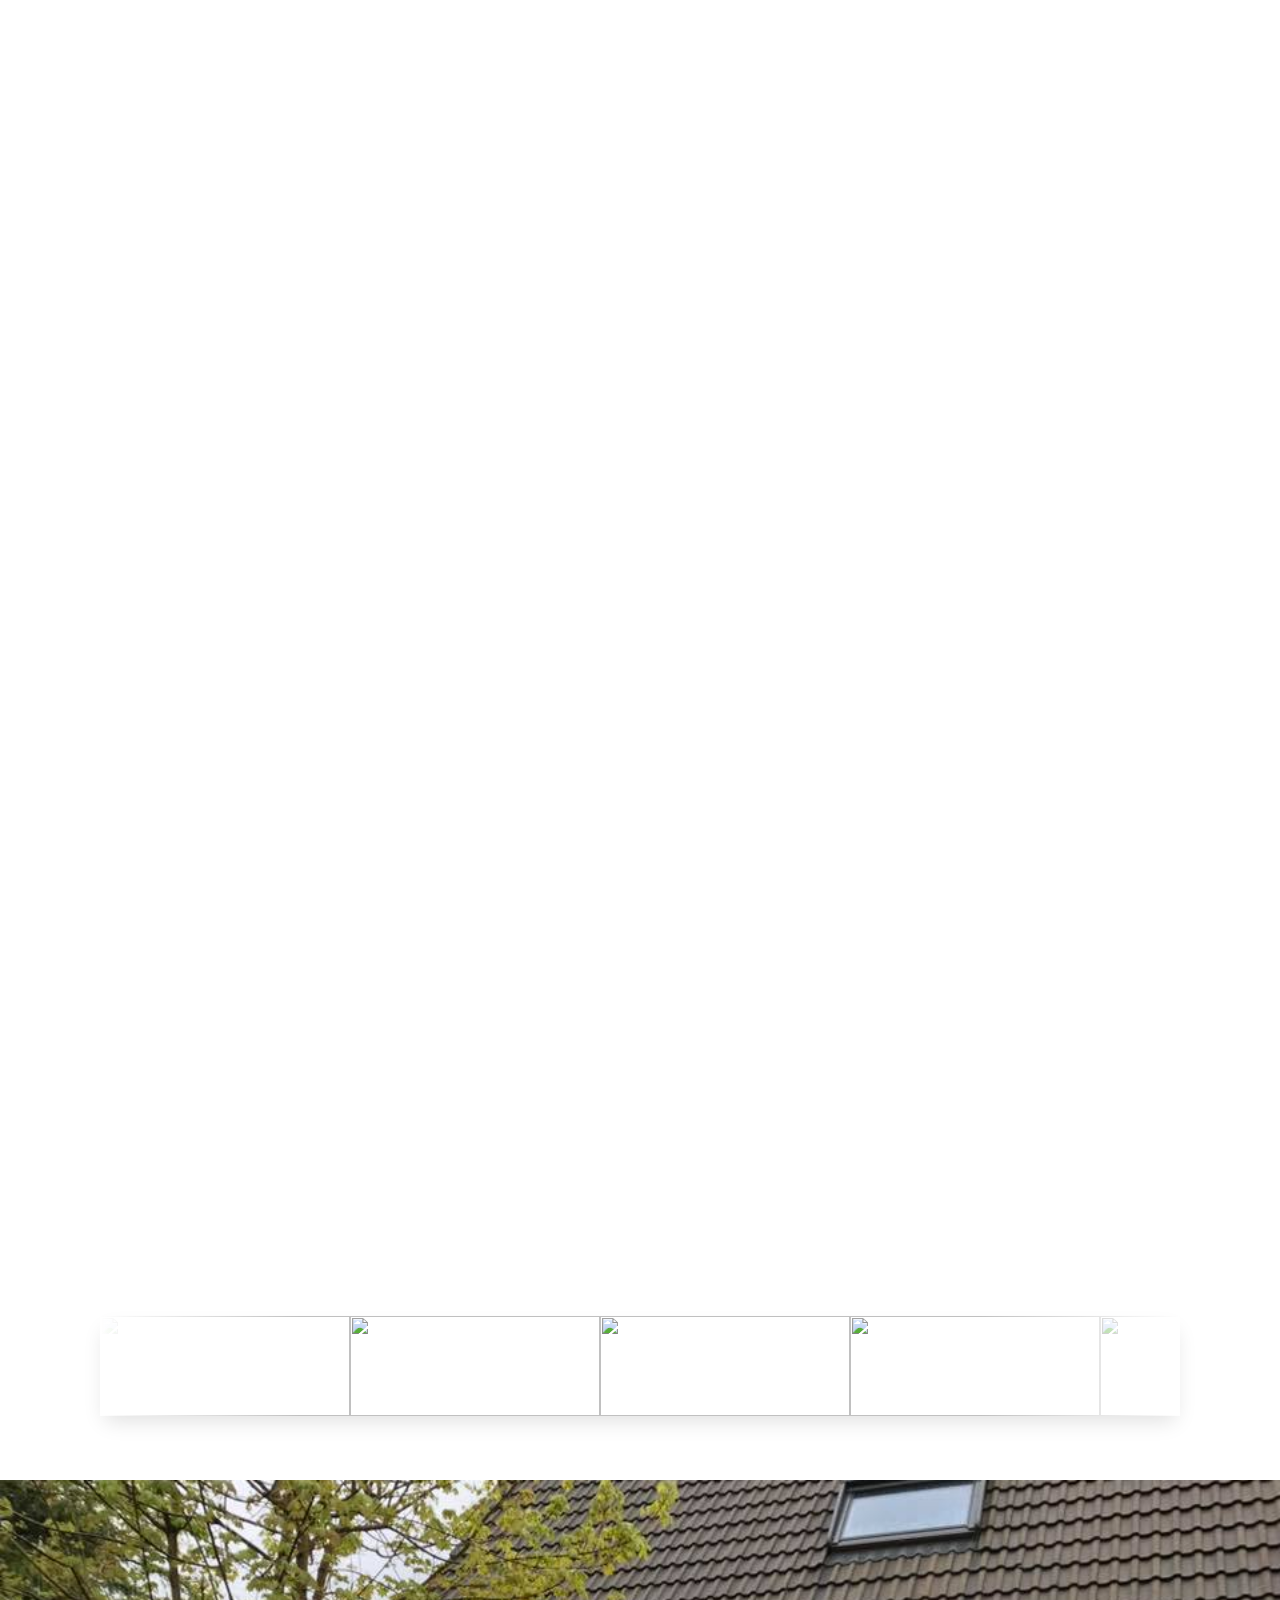
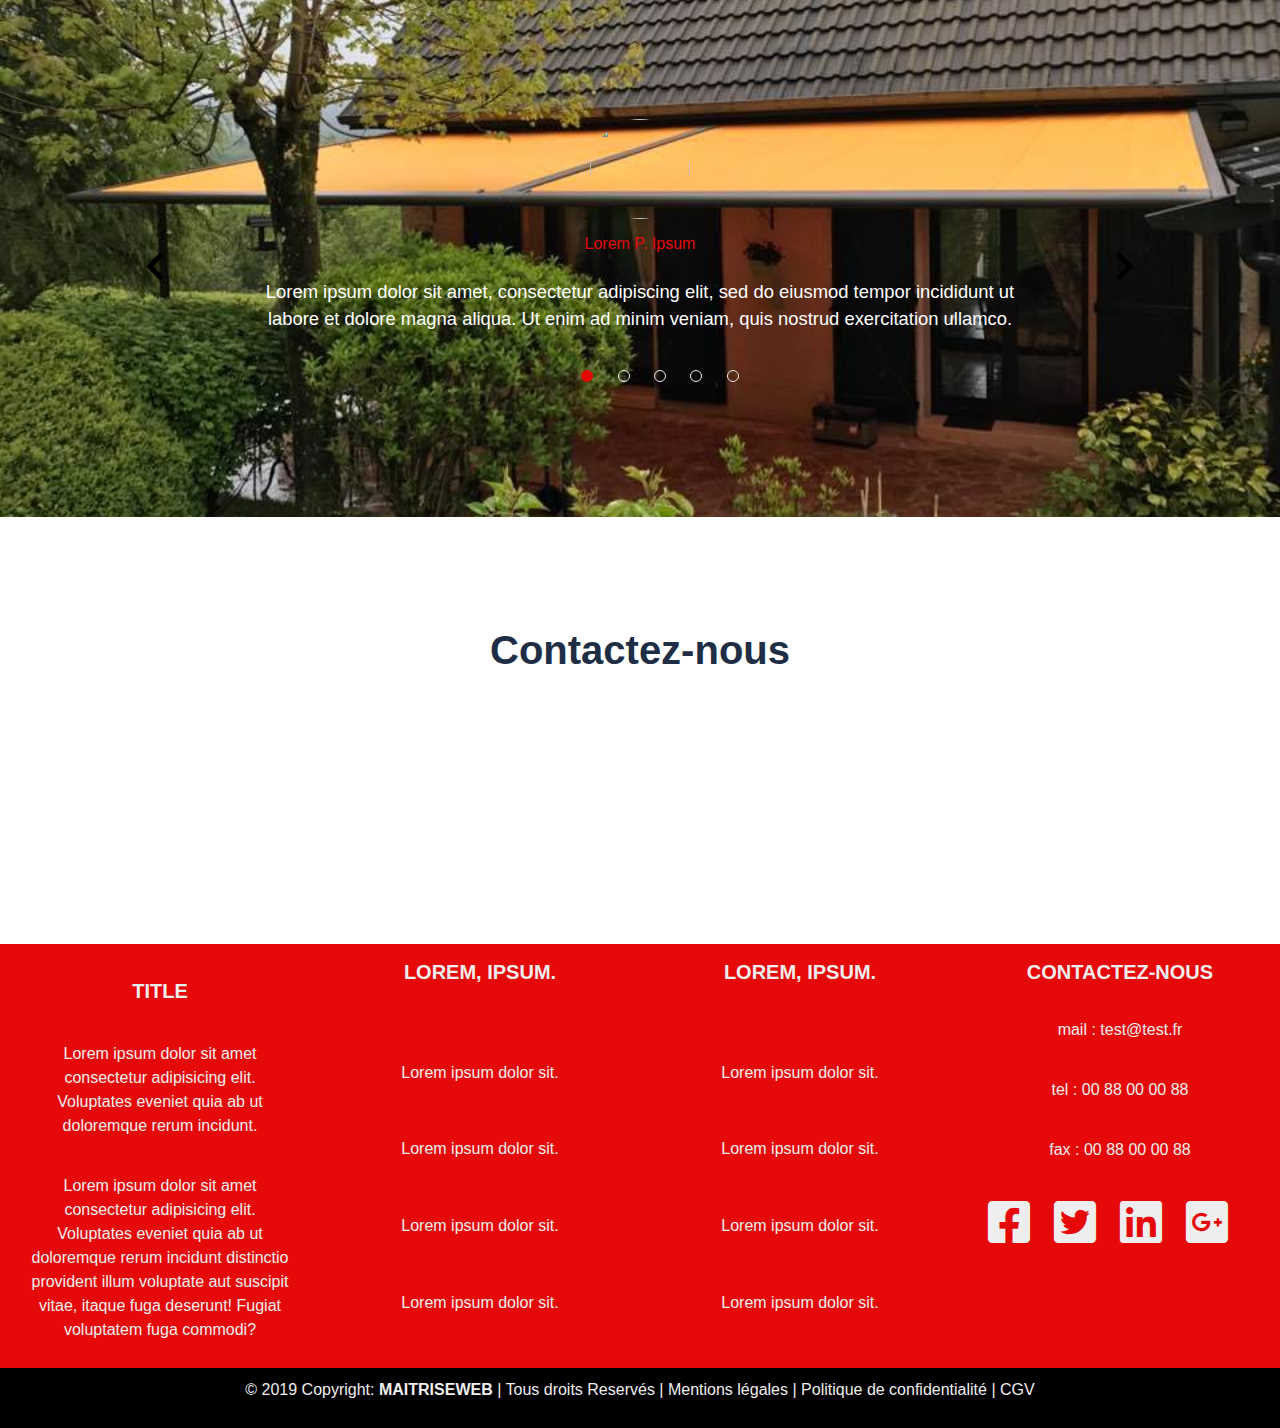
==== commit 28621a3d: "test" ====
--- a/index.html
+++ b/index.html
@@ -17,26 +17,39 @@
 
 
     <header class="fixed-top">
-        <div class="py-1 ">
-            <div class="container">
-                <div class="row no-gutters d-flex align-items-start align-items-center px-md-0">
-                    <div class="col-lg-12 d-block">
-                        <div class="row d-flex">
-                            <div class="col-md pr-4 d-flex topper align-items-center">
-                                <div class="icon mr-2 d-flex justify-content-center align-items-center"><span
-                                        class="icon-phone2"></span></div>
-                                <span class="text">+ 1235 2355 98</span>
-                            </div>
-                            <div class="col-md pr-4 d-flex topper align-items-center">
-                                <div class="icon mr-2 d-flex justify-content-center align-items-center"><span
-                                        class="icon-paper-plane"></span></div>
-                                <span class="text"><i class="fa fa-envelope"></i>youremail@email.com</span>
-                            </div>
-                        </div>
-                    </div>
-                </div>
-            </div>
-        </div>
+        <nav class="navbar navbar-expand-lg navbar-light bg-light" id="py-1">
+            <a class="navbar-brand" href="#"></a>
+            <button class="navbar-toggler" type="button" data-toggle="collapse" data-target="#navbarText"
+                aria-controls="navbarText" aria-expanded="false" aria-label="Toggle navigation">
+                <span class="navbar-toggler-icon"></span>
+            </button>
+            <div class="collapse navbar-collapse" id="navbarText">
+                <ul class="navbar-nav mr-auto">
+                    <li class="nav-item active">
+                        <a class="nav-link" href="presentation.html">L’entreprise </a>
+                    </li>
+                    <li class="nav-item active">
+                        <a href="gallerie.html" class="nav-link">Realisations</a>
+                    </li>
+                    <li class="nav-item">
+                        <a href="Catalogue.html" 
+                            class="nav-link"></i>Catalogue</a>
+                    </li>
+                    <li class="nav-item">
+                        <a href="#" data-toggle="modal" data-target=".bd-example-modal-xl"
+                            class="nav-link"></i>Contact</a>
+                    </li>
+
+                </ul>
+                <span class="navbar-text" style="color: white;">
+                    <i class="fas fa-phone-alt"></i> 08 08 08 08 08
+
+                    <a href="#" style="color:white"><i class="fa fa-envelope"></i> contact@test08.fr</a>
+                </span>
+            </div>
+        </nav>
+
+
         <nav class="navbar navbar-expand-lg navbar-dark ftco_navbar bg-dark ftco-navbar-light" id="ftco-navbar">
             <div class="container">
                 <a class="navbar-brand" href="index.html"><img src="img/logoetsgauthier.png" alt=""></a>
@@ -49,241 +62,392 @@
                     <ul class="navbar-nav ml-auto">
                         <li class="nav-item"><a href="index.html" class="nav-link"><i class="fa fa-home"></i>Accueil</a>
                         </li>
-                        <li class="nav-item"><a href="index.html" class="nav-link"><i class="fa fa-home"></i>Accueil</a>
+
+                        <li class="nav-item active dropdown">
+                            <a class="nav-link dropdown-toggle" href="#" id="dropdown04" data-toggle="dropdown"
+                                aria-haspopup="true" aria-expanded="false">Fenêtres & coulissants</a>
+                            <div class="dropdown-menu" aria-labelledby="dropdown04">
+                                <a class="dropdown-item" href="fenetre.html">Fenêtres </a>
+                                <a class="dropdown-item" href="produittype.html">Coulissants</a>
+                            </div>
                         </li>
-                        <li class="nav-item"><a href="index.html" class="nav-link"><i class="fa fa-home"></i>Accueil</a>
+                        <li class="nav-item active dropdown">
+                            <a class="nav-link dropdown-toggle" href="#" id="dropdown04" data-toggle="dropdown"
+                                aria-haspopup="true" aria-expanded="false">Volets & Stores</a>
+                            <div class="dropdown-menu" aria-labelledby="dropdown04">
+                                <a class="dropdown-item" href="produittype.html">Volets </a>
+                                <a class="dropdown-item" href="produittype.html">Stores</a>
+                            </div>
                         </li>
-                        <li class="nav-item"><a href="index.html" class="nav-link"><i class="fa fa-home"></i>Accueil</a>
+                        <li class="nav-item active dropdown">
+                            <a class="nav-link dropdown-toggle" href="#" id="dropdown04" data-toggle="dropdown"
+                                aria-haspopup="true" aria-expanded="false">Portes</a>
+                            <div class="dropdown-menu" aria-labelledby="dropdown04">
+                                <a class="dropdown-item" href="produittype.html">Portes</a>
+                                <a class="dropdown-item" href="produittype.html">Portes</a>
+                            </div>
                         </li>
-                        
-                        <li class="nav-item"><a href="#" class="nav-link"><i
-                                    class="fa fa-address-card"></i>Présentation</a></li>
-                        <li class="nav-item"><a href="contact.html" class="nav-link"><i
-                                    class="fa fa-envelope"></i>Contact</a></li>
+                        <li class="nav-item active dropdown">
+                            <a class="nav-link dropdown-toggle" href="#" id="dropdown04" data-toggle="dropdown"
+                                aria-haspopup="true" aria-expanded="false">Portails & Clôtures</a>
+                            <div class="dropdown-menu" aria-labelledby="dropdown04">
+                                <a class="dropdown-item" href="produittype.html">Portails </a>
+                                <a class="dropdown-item" href="produittype.html">Clôtures </a>
+                            </div>
+                        </li>
+                        <li class="nav-item active dropdown">
+                            <a class="nav-link dropdown-toggle" href="#" id="dropdown04" data-toggle="dropdown"
+                                aria-haspopup="true" aria-expanded="false">Vérandas & Pergolas</a>
+                            <div class="dropdown-menu" aria-labelledby="dropdown04">
+                                <a class="dropdown-item" href="produittype.html">Vérandas</a>
+                                <a class="dropdown-item" href="produittype.html">Pergolas</a>
+                            </div>
+                        </li>
+
                     </ul>
                 </div>
             </div>
         </nav>
     </header>
 
-
-  <!-- Full Page Image Background Carousel Header -->
-  <div id="myCarousel" class="carousel slide">
-        <!-- Indicators -->
+    <div class="modal fade bd-example-modal-xl" tabindex="-1" role="dialog" aria-labelledby="myExtraLargeModalLabel"
+        aria-hidden="true" style="z-index: 9999;">
+        <div class="modal-dialog modal-xl" role="document">
+            <div class="modal-content">
+                <div class="modal-header text-center" style="background-color: #E50909;">
+                    <h4 class="modal-title w-100 font-weight-bold" style="color: white;">Contactez-nous</h4>
+                    <button type="button" class="close" data-dismiss="modal" aria-label="Close">
+                        <span aria-hidden="true">&times;</span>
+                    </button>
+                </div>
+                <div class="row mx-auto" id="contact">
+                    <div class="container mt-5">
+                        <div class="row mx-auto" style="height:550px; text-align: center;">
+                            <form action="">
+                                <div class="row mx-auto">
+                                    <div class="col-lg-6">
+                                        <div class="form-group">
+                                            <input type="text" class="form-control mt-2" placeholder="Nom/Societe"
+                                                requi#E50909>
+                                        </div>
+                                    </div>
+                                    <div class="col-lg-6">
+                                        <div class="form-group">
+                                            <input type="text" class="form-control mt-2" placeholder="Objet" requi#E50909>
+                                        </div>
+                                    </div>
+                                    <div class="col-lg-6">
+                                        <div class="form-group">
+                                            <input type="email" class="form-control mt-2" placeholder="Email" requi#E50909>
+                                        </div>
+                                    </div>
+                                    <div class="col-lg-6">
+                                        <div class="form-group">
+                                            <input type="number" class="form-control mt-2" placeholder="Telephone"
+                                                requi#E50909>
+                                        </div>
+                                    </div>
+                                    <div class="col-12">
+                                        <div class="form-group">
+                                            <textarea class="form-control" id="exampleFormControlTextarea1"
+                                                placeholder="message" rows="3" requi#E50909></textarea>
+                                        </div>
+                                    </div>
+                                    <div class="col-12">
+                                        <div class="form-group">
+                                            <div class="form-check">
+                                                <input class="form-check-input" type="checkbox" value=""
+                                                    id="invalidCheck2" requi#E50909>
+                                                <label class="form-check-label" for="invalidCheck2">
+                                                    Accepter les conditions
+                                                </label>
+                                            </div>
+                                        </div>
+                                    </div>
+                                    <div class="col-12" style="padding-bottom: 1em;">
+                                        <button type="button" class="btn btn-outline-dark">Soumettre</button>
+                                    </div>
+                                    <div class="col-12">
+                                        <iframe
+                                            src="https://www.google.com/maps/embed?pb=!1m18!1m12!1m3!1d20615.153620836987!2d4.6971679395507815!3d49.769247050000004!2m3!1f0!2f0!3f0!3m2!1i1024!2i768!4f13.1!3m3!1m2!1s0x47ea0e1a0db2ec21%3A0x61dabfb22d37db8f!2sZ.I%20Montjoly%2C%2008000%20Charleville-M%C3%A9zi%C3%A8res!5e0!3m2!1sfr!2sfr!4v1574427883159!5m2!1sfr!2sfr"
+                                            width="100%" height="200" frameborder="0" style="border:0;"
+                                            allowfullscreen=""></iframe>
+                                    </div>
+                                </div>
+                            </form>
+                        </div>
+                    </div>
+                </div>
+            </div>
+        </div>
+    </div>
+    </div>
+    </div>
+
+  
+    <div id="myCarousel" class="carousel slide" data-ride="carousel">
         <ol class="carousel-indicators">
             <li data-target="#myCarousel" data-slide-to="0" class="active"></li>
             <li data-target="#myCarousel" data-slide-to="1"></li>
             <li data-target="#myCarousel" data-slide-to="2"></li>
         </ol>
-
-        <!-- Wrapper for Slides -->
         <div class="carousel-inner">
-            <div class="item active">
-                <!-- Set the first background image using inline CSS below. -->
-                <div class="fill" style="background-image:url('https://www.komilfo.fr/sites/default/files/uploads/images/Produits/Stores%20ext%C3%A9rieurs/komilfo_store_veranda_emblematique.jpg');"></div>
-                <div class="carousel-caption">
-                     <h2 class="animated fadeInLeft">Caption Animation</h2>
-                     <p class="animated fadeInUp">Lorem ipsum dolor sit amet consectetur adipisicing elit</p>
-                     <p class="animated fadeInUp"><a href="#" class="btn btn-transparent btn-rounded btn-large">Learn More</a></p>
-                </div>
-            </div>
-            <div class="item">
-                <!-- Set the second background image using inline CSS below. -->
-                <div class="fill" style="background-image:url('http://www.marchettidesign.net/demo/optimized-bootstrap/conference.jpg');"></div>
-                <div class="carousel-caption">
-                     <h2 class="animated fadeInDown">Caption Animation</h2>
-                     <p class="animated fadeInUp">Lorem ipsum dolor sit amet consectetur adipisicing elit</p>
-                     <p class="animated fadeInUp"><a href="#" class="btn btn-transparent btn-rounded btn-large">Learn More</a></p>
-                </div>
-            </div>
-            <div class="item">
-                <!-- Set the third background image using inline CSS below. -->
-                <div class="fill" style="background-image:url('https://www.komilfo.fr/sites/default/files/uploads/images/Produits/Stores%20ext%C3%A9rieurs/komilfo_store_veranda_emblematique.jpg');"></div>
-                <div class="carousel-caption">
-                     <h2 class="animated fadeInRight">Caption Animation</h2>
-                     <p class="animated fadeInRight">Lorem ipsum dolor sit amet consectetur adipisicing elit</p>
-                     <p class="animated fadeInRight"><a href="#" class="btn btn-transparent btn-rounded btn-large">Learn More</a></p>
-                </div>
-            </div>
-        </div>
-
-        <!-- Controls -->
-        <a class="left carousel-control" href="#myCarousel" data-slide="prev">
-            <span class="icon-prev"></span>
+            <div class="carousel-item active" style="background-image: url('img/49827616_247449636170913_5004730364153823232_n.jpg')">
+                <div class="carousel-caption d-md-block">
+                    <h2 class="animated fadeInLeft">Lorem, ipsum.</h2>
+                    <p class="animated fadeInUp">Lorem ipsum dolor sit amet consectetur adipisicing elit</p>
+                    <p class="animated fadeInUp"><a href="#" class="btn btn-transparent btn-rounded btn-large">Learn
+                            More</a></p>
+                </div>
+            </div>
+            <div class="carousel-item"style="background-image: url('img/50250700_247454809503729_1717862720830701568_n')">
+                
+                <div class="carousel-caption  d-md-block">
+                    <h2 class="animated fadeInDown">Lorem, ipsum.</h2>
+                    <p class="animated fadeInUp">Lorem ipsum dolor sit amet consectetur adipisicing elit</p>
+                    <p class="animated fadeInUp"><a href="#" class="btn btn-transparent btn-rounded btn-large">Learn
+                            More</a></p>
+                </div>
+            </div>
+            <div class="carousel-item"style="background-image: url('img/PERGOLA-2')">
+                <div class="carousel-caption  d-md-block">
+                    <h2 class="animated fadeInRight">Lorem, ipsum.</h2>
+                    <p class="animated fadeInRight">Lorem ipsum dolor sit amet consectetur adipisicing elit</p>
+                    <p class="animated fadeInRight"><a href="#" class="btn btn-transparent btn-rounded btn-large">Learn
+                            More</a></p>
+                </div>
+            </div>
+        </div>
+
+        <a class="carousel-control-prev" href="#myCarousel" role="button" data-slide="prev">
+            <span class="carousel-control-prev-icon" aria-hidden="true"></span>
+            <span class="sr-only">Previous</span>
         </a>
-        <a class="right carousel-control" href="#myCarousel" data-slide="next">
-            <span class="icon-next"></span>
+        <a class="carousel-control-next" href="#myCarousel" role="button" data-slide="next">
+            <span class="carousel-control-next-icon" aria-hidden="true"></span>
+            <span class="sr-only">Next</span>
         </a>
 
     </div>
-      
-            <div class="container" style="text-align: center; padding-top: 10em;
+    <div class="container-fluid" style="height: 2em; ">
+        <div class="row mx-auto">
+            <div class="slider" style="height: 2em; background-color: #D6D4D1;">
+                <div class="slide-track">
+                    <div class="slide">
+                        <a href="" style="color: #E50909;     font-weight: bold;">Fenêtres </a>
+
+                    </div>
+                    <div class="slide">
+                        <a href="" style="color: #E50909;     font-weight: bold;">Coulissants </a>
+                    </div>
+                    <div class="slide">
+                        <a href="" style="color: #E50909;    font-weight: bold;">Stores</a>
+                    </div>
+                    <div class="slide">
+                        <a href="" style="color: #E50909;    font-weight: bold;">Prergolas</a>
+                    </div>
+                    <div class="slide">
+                        <a href="" style="color: #E50909;    font-weight: bold;">Verandas</a>
+                    </div>
+                    <div class="slide">
+                        <a href="" style="color: #E50909;    font-weight: bold;">Portails</a>
+                    </div>
+                    <div class="slide">
+                        <a href="" style="color: #E50909;    font-weight: bold;">Portes</a>
+                    </div>
+                    <div class="slide">
+                        <a href="" style="color: #E50909;    font-weight: bold;">Volets</a>
+                    </div>
+                    <div class="slide">
+                        <a href="" style="color: #E50909;    font-weight: bold;">Lorem ipsum </a>
+                    </div>
+                    <div class="slide">
+                        <a href="" style="color: #E50909;    font-weight: bold;">Lorem ipsum </a>
+                    </div>
+                    <div class="slide">
+                        <a href="" style="color: #E50909;    font-weight: bold;">Lorem ipsum </a>
+                    </div>
+                    <div class="slide">
+                        <a href="" style="color: #E50909;    font-weight: bold;">Lorem ipsum </a>
+                    </div>
+                </div>
+            </div>
+        </div>
+    </div>
+    <main class="container-fluid parallax-window" id="parallax" data-parallax="scroll" data-image-src="img/bg.png">
+
+
+        <div class="container-fluid">
+            <div id="twin" class="row mx-auto">
+                <div class="col" data-aos="flip-left" data-aos-easing="ease-out-cubic">
+                    <div class="row " style="background-image: url(img/50060786_247451262837417_8490153568181944320_n.jpg); height: 30em; background-position: center;
+                    background-size: cover;"></div>
+                    <div class="row" style="background-color: #D6D4D1; height: 20em;    place-content: center;
+                text-align-last: center; display: grid;padding-left: 4em;
+    padding-right: 4em;">
+                        <h3>Fermetures </h3>
+                        <hr>
+                        <p>Lorem ipsum dolor sit amet, consectetur adipisicing elit. Animi voluptatum repellat vitae
+                                suscipit ut ipsum, iste optio labore veniam quaerat veritatis consequuntur amet recusandae
+                                architecto sapiente ea, cumque maiores, at ipsam. Ut veritatis accusantium, assumenda sit
+                                eos, voluptatum quia laboriosam dolores est iusto, modi reprehenderit minima tempora
+                                voluptates atque magnam!
+                            </p>
+                        <hr>
+                        <a type="button" class="btn btn-outline-dark" href="fermetures.html" style="width: 50%;
+                        place-self: center;">En savoir plus</a>
+                    </div>
+                </div>
+                <div class="col" data-aos="flip-left" data-aos-easing="ease-out-cubic">
+                    <div class="row " style="background-image: url(img/ENTREE-2.jpg); height: 30em; background-position: center;
+                        background-size: cover;"></div>
+                    <div class="row" style="background-color: #E50909; height: 20em;    place-content: center;
+                    text-align-last: center; display: grid; padding-left: 4em;
+    padding-right: 4em;">
+                        <h3>Stores </h3>
+                        <hr>
+                        <p>Lorem ipsum dolor sit amet, consectetur adipisicing elit. Animi voluptatum repellat vitae
+                            suscipit ut ipsum, iste optio labore veniam quaerat veritatis consequuntur amet recusandae
+                            architecto sapiente ea, cumque maiores, at ipsam. Ut veritatis accusantium, assumenda sit
+                            eos, voluptatum quia laboriosam dolores est iusto, modi reprehenderit minima tempora
+                            voluptates atque magnam!
+                        </p>
+                        <hr>
+                        <a type="button" class="btn btn-outline-dark"  href="stores.html" style="width: 50%;
+                            place-self: center;">En savoir plus</a>
+                    </div>
+                </div>
+
+            </div>
+        </div>
+
+
+        <div class="container" style="text-align: center; padding-top: 8em;
             padding-bottom: 5em;">
-                <h2 data-aos="fade-right"
-                data-aos-offset="300"
-                data-aos-easing="ease-in-sine" style="color: red;     font-family: 'Montserrat',Helvetica,Arial,Lucida,sans-serif!important;
+            <h2  data-aos="flip-left" data-aos-easing="ease-out-cubic" style="color: #E50909;     font-family: 'Montserrat',Helvetica,Arial,Lucida,sans-serif!important;
                 font-weight: 700!important;
                 font-size: 22px!important;
                 letter-spacing: 2px!important;
                 line-height: 1.4em!important;">A propos de ETS Gauthier</h2>
-                <p data-aos="fade-left"
-                data-aos-offset="300"
-                data-aos-easing="ease-in-sine" style="font-family: 'Montserrat',Helvetica,Arial,Lucida,sans-serif;
+            <p  data-aos="flip-left" data-aos-easing="ease-out-cubic" style="font-family: 'Montserrat',Helvetica,Arial,Lucida,sans-serif;
                 font-weight: 700;
                 font-size: 40px;
                 color: #202e45!important;">Nos Savoir Faire</p>
-                <img data-aos="fade-right"
-                data-aos-offset="300"
-                data-aos-easing="ease-in-sine" src="img/logoetsgauthier.png" alt="">
-                <p class="lead" data-aos="fade-left"
-                data-aos-offset="300"
-                data-aos-easing="ease-in-sine">Lorem ipsum dolor sit amet consectetur, adipisicing elit. Ex voluptatibus perferendis
-                    suscipit adipisci quos architecto exercitationem soluta modi dolorum, sequi dignissimos itaque
-                    nostrum quisquam laudantium repellat facere, eveniet ut vero! architecto exercitationem soluta modi dolorum, sequi dignissimos itaque
-                    nostrum quisquam laudantium repellat facere, eveniet ut vero!</p>
-                <br>
-             
-            </div>
-        
-        
-            <div class="container-fluid" style="padding-bottom: 2em; 
-            padding-top: 2em;
-            background-color: rgb(192, 192, 192);">
-                <div class="row" style="padding-left: 10em;
-                padding-right: 10em;">
-                    <div class="col-sm">
-                        <div class="card" data-aos="zoom-in">
-                            <img src="https://sf1.viepratique.fr/wp-content/uploads/sites/8/2018/02/store-vogue-storistes-de-france-gris-365x200.jpg" class="card-img-top" alt="...">
-                            <div class="card-body">
-                                <h5 class="card-title">Card title</h5>
-                                <p class="card-text">Some quick example text to build on the card title and make up the
-                                    bulk of the card's content.</p>
-                                <p><a href="#" style="color: red; ">En savoir plus ...</a></p>
-                            </div>
-                        </div>
-                    </div>
-                    <div class="col-sm">
-                        <div class="card" data-aos="zoom-in" >
-                            <img src="https://sf1.viepratique.fr/wp-content/uploads/sites/8/2018/02/store-vogue-storistes-de-france-gris-365x200.jpg" class="card-img-top" alt="...">
-                            <div class="card-body">
-                                <h5 class="card-title">Card title</h5>
-                                <p class="card-text">Some quick example text to build on the card title and make up the
-                                    bulk of the card's content.</p>
-                                 <p><a href="#" style="color: red; ">En savoir plus ...</a></p>
-                            </div>
-                        </div>
-                    </div>
-                    <div class="col-sm">
-                        <div class="card" data-aos="zoom-in">
-                            <img src="https://sf1.viepratique.fr/wp-content/uploads/sites/8/2018/02/store-vogue-storistes-de-france-gris-365x200.jpg" class="card-img-top" alt="...">
-                            <div class="card-body">
-                                <h5 class="card-title">Card title</h5>
-                                <p class="card-text">Some quick example text to build on the card title and make up the
-                                    bulk of the card's content.</p>
-                                 <p><a href="#" style="color: red; ">En savoir plus ...</a></p>
-                            </div>
-                        </div>
-                    </div>
-                </div>
-            </div>
-            <div class="container-fluid" style="padding-bottom: 2em; 
-            padding-top: 2em;
-            background-color: rgb(192, 192, 192);">
-                <div class="row" style="padding-left: 10em;
-                padding-right: 10em;">
-                    <div class="col-sm">
-                        <div class="card" data-aos="zoom-in">
-                            <img src="https://sf1.viepratique.fr/wp-content/uploads/sites/8/2018/02/store-vogue-storistes-de-france-gris-365x200.jpg" class="card-img-top" alt="...">
-                            <div class="card-body">
-                                <h5 class="card-title">Card title</h5>
-                                <p class="card-text">Some quick example text to build on the card title and make up the
-                                    bulk of the card's content.</p>
-                                <p><a href="#" style="color: red; ">En savoir plus ...</a></p>
-                            </div>
-                        </div>
-                    </div>
-                    <div class="col-sm">
-                        <div class="card" data-aos="zoom-in" >
-                            <img src="https://sf1.viepratique.fr/wp-content/uploads/sites/8/2018/02/store-vogue-storistes-de-france-gris-365x200.jpg" class="card-img-top" alt="...">
-                            <div class="card-body">
-                                <h5 class="card-title">Card title</h5>
-                                <p class="card-text">Some quick example text to build on the card title and make up the
-                                    bulk of the card's content.</p>
-                                 <p><a href="#" style="color: red; ">En savoir plus ...</a></p>
-                            </div>
-                        </div>
-                    </div>
-                    <div class="col-sm">
-                        <div class="card" data-aos="zoom-in">
-                            <img src="https://sf1.viepratique.fr/wp-content/uploads/sites/8/2018/02/store-vogue-storistes-de-france-gris-365x200.jpg" class="card-img-top" alt="...">
-                            <div class="card-body">
-                                <h5 class="card-title">Card title</h5>
-                                <p class="card-text">Some quick example text to build on the card title and make up the
-                                    bulk of the card's content.</p>
-                                 <p><a href="#" style="color: red; ">En savoir plus ...</a></p>
-                            </div>
-                        </div>
-                    </div>
-                </div>
-            </div>
-        <div class="container" style="padding-top: 2em;
-        padding-bottom: 2em; text-align: center;">
-            <h2 data-aos="fade-right"
-            data-aos-offset="300"
-            data-aos-easing="ease-in-sine" style="color: red;     font-family: 'Montserrat',Helvetica,Arial,Lucida,sans-serif!important;
+            <img  data-aos="flip-left" data-aos-easing="ease-out-cubic"
+                src="img/logoetsgauthier.png" class="img-fluid" alt="Responsive image">
+            <p class="lead"  data-aos="flip-left" data-aos-easing="ease-out-cubic">Lorem ipsum dolor
+                sit amet consectetur, adipisicing elit. Ex voluptatibus perferendis
+                suscipit adipisci quos architecto exercitationem soluta modi dolorum, sequi dignissimos itaque
+                nostrum quisquam laudantium repellat facere, eveniet ut vero! architecto exercitationem soluta modi
+                dolorum, sequi dignissimos itaque
+                nostrum quisquam laudantium repellat facere, eveniet ut vero!</p>
+            <br>
+
+        </div>
+
+        <div class="container-fluid" style=" background-color: white;">
+            <section class="col ftco-section ftco-category ftco-no-pt">
+
+                <div class="row mx-auto">
+                    <div class="col-md-8">
+                        <div class="row mx-auto">
+                            <div class="col-md-6 order-md-last align-self-stretch d-flex">
+                                <div class="category-wrap-2 ftco-animate img  d-flex align-items-end  zoom" style="background-image: url(img/IMG_0951);background-position: center;
+                                background-size: cover;" data-aos="flip-left" data-aos-easing="ease-out-cubic">
+                                    <div class="text px-3 py-1">
+                                        <h2 class="mb-0"><a href="#">Volets & Stores</a></h2>
+                                    </div>
+                                </div>
+                            </div>
+                            <div class="col-md-6">
+                                <div class="category-wrap ftco-animate img mb-4 d-flex align-items-end  zoom" style="background-image: url(img/50060786_247451262837417_8490153568181944320_n);background-position: center;
+                                    background-size: cover;" data-aos="flip-left" data-aos-easing="ease-out-cubic">
+                                    <div class="text px-3 py-1">
+                                        <h2 class="mb-0"><a href="#">Volets & Stores</a></h2>
+                                    </div>
+                                </div>
+                                <div class="category-wrap ftco-animate img mb-4 d-flex align-items-end  zoom" style="background-image: url(img/50115505_247450732837470_5745281085030268928_n);background-position: center;
+                                    background-size: cover;" data-aos="flip-left" data-aos-easing="ease-out-cubic">
+                                    <div class="text px-3 py-1">
+                                        <h2 class="mb-0"><a href="#">Portes</a></h2>
+                                    </div>
+                                </div>
+                            </div>
+                        </div>
+                    </div>
+
+                    <div class="col-md-4">
+                        <div class="category-wrap ftco-animate img mb-4 d-flex align-items-end  zoom" style="background-image: url(img/49827616_247449636170913_5004730364153823232_n);background-position: center;
+                            background-size: cover;" data-aos="flip-left" data-aos-easing="ease-out-cubic">
+                            <div class="text px-3 py-1 ">
+                                <h2 class="mb-0"><a href="#">Portails & Clôtures</a></h2>
+                            </div>
+                        </div>
+                        <div class="category-wrap ftco-animate img d-flex align-items-end  zoom" style="background-image: url(img/IMG_1365.jpg);background-position: center;
+                            background-size: cover;" data-aos="flip-left" data-aos-easing="ease-out-cubic">
+                            <div class="text px-3 py-1">
+                                <h2 class="mb-0"><a href="#">Vérandas & Pergolas</a></h2>
+                            </div>
+                        </div>
+                    </div>
+                </div>
+        </div>
+        </section>
+        <div class="container" style="padding-top: 4em;
+        padding-bottom: 4em; text-align: center;">
+            <h2  data-aos="flip-left" data-aos-easing="ease-out-cubic" style="color: #E50909;     font-family: 'Montserrat',Helvetica,Arial,Lucida,sans-serif!important;
             font-weight: 700!important;
             font-size: 22px!important;
             letter-spacing: 2px!important;
             line-height: 1.4em!important;">Nos </h2>
-            <p data-aos="fade-left"
-            data-aos-offset="300"
-            data-aos-easing="ease-in-sine" style="font-family: 'Montserrat',Helvetica,Arial,Lucida,sans-serif;
+            <p  data-aos="flip-left" data-aos-easing="ease-out-cubic" style="font-family: 'Montserrat',Helvetica,Arial,Lucida,sans-serif;
             font-weight: 700;
             font-size: 40px;
             color: #202e45!important;">Engagements</p>
             <div class="row no-gutters ftco-services">
-                <div class="col-md-3 text-center d-flex align-self-stretch ftco-animate" style="    justify-content: center;">
+                <div class="col-md-3 text-center d-flex align-self-stretch ftco-animate"
+                    style="    justify-content: center;">
                     <div class="media block-6 services mb-md-0 mb-4">
-                        
-                        <div class="media-body" data-aos="flip-left"
-                        data-aos-easing="ease-out-cubic"
-                        data-aos-duration="2000">
-                            <img src="img/engagement_qualite_imprimeur_numerique_nantes_enseigne_2.png" alt="" style="max-height: 10em;">
+
+                        <div class="media-body" data-aos="flip-left" data-aos-easing="ease-out-cubic"
+                            data-aos-duration="2000">
+                            <img src="img/engagement_qualite_imprimeur_numerique_nantes_enseigne_2.png" alt=""
+                                style="max-height: 10em;">
                             <h3 class="heading">Lorem.</h3>
                             <span>Lorem, ipsum dolor.</span>
                         </div>
                     </div>
                 </div>
-                <div class="col-md-3 text-center d-flex align-self-stretch ftco-animate" style="    justify-content: center;">
+                <div class="col-md-3 text-center d-flex align-self-stretch ftco-animate"
+                    style="    justify-content: center;">
                     <div class="media block-6 services mb-md-0 mb-4">
-                       
-                        <div class="media-body" data-aos="flip-left"
-                        data-aos-easing="ease-out-cubic"
-                        data-aos-duration="2000">
+
+                        <div class="media-body" data-aos="flip-left" data-aos-easing="ease-out-cubic"
+                            data-aos-duration="2000">
                             <img src="img/meilleurs-prix.png" alt="" style="max-height: 10em;">
                             <h3 class="heading">Lorem.</h3>
                             <span>Lorem, ipsum dolor.</span>
                         </div>
                     </div>
                 </div>
-                <div class="col-md-3 text-center d-flex align-self-stretch ftco-animate" style="    justify-content: center;">
+                <div class="col-md-3 text-center d-flex align-self-stretch ftco-animate"
+                    style="    justify-content: center;">
                     <div class="media block-6 services mb-md-0 mb-4">
-                        
-                        <div class="media-body" data-aos="flip-left"
-                        data-aos-easing="ease-out-cubic"
-                        data-aos-duration="2000">
+
+                        <div class="media-body" data-aos="flip-left" data-aos-easing="ease-out-cubic"
+                            data-aos-duration="2000">
                             <img src="img/picto_suiviPersonnalisé.png" alt="" style="max-height: 10em;">
                             <h3 class="heading">Lorem.</h3>
                             <span>Lorem, ipsum.</span>
                         </div>
                     </div>
                 </div>
-                <div class="col-md-3 text-center d-flex align-self-stretch ftco-animate" style="    justify-content: center;">
+                <div class="col-md-3 text-center d-flex align-self-stretch ftco-animate"
+                    style="    justify-content: center;">
                     <div class="media block-6 services mb-md-0 mb-4">
-                       
-                        <div class="media-body" data-aos="flip-left"
-                        data-aos-easing="ease-out-cubic"
-                        data-aos-duration="2000">
+
+                        <div class="media-body" data-aos="flip-left" data-aos-easing="ease-out-cubic"
+                            data-aos-duration="2000">
                             <img src="img/ship-from-store.png" alt="" style="max-height: 10em;">
                             <h3 class="heading">Lorem.</h3>
                             <span>Lorem ipsum dolor sit.</span>
@@ -292,192 +456,326 @@
                 </div>
             </div>
         </div>
-      
-        <div class="container-fluid" style="padding-top: 2em;
-        padding-bottom: 2em; text-align: center; background-color: rgb(192, 192, 192);">
-            <h2 data-aos="fade-right"
-            data-aos-offset="300"
-            data-aos-easing="ease-in-sine" style="color: red;     font-family: 'Montserrat',Helvetica,Arial,Lucida,sans-serif!important;
+
+        <div class="container-fluid" style="padding-top: 4em;
+        padding-bottom: 4em; text-align: center; background-color: white;">
+            <h2  data-aos="flip-left" data-aos-easing="ease-out-cubic" style="color: #E50909;     font-family: 'Montserrat',Helvetica,Arial,Lucida,sans-serif!important;
             font-weight: 700!important;
             font-size: 22px!important;
             letter-spacing: 2px!important;
             line-height: 1.4em!important;">Nos dernieres </h2>
-            <p data-aos="fade-left"
-            data-aos-offset="300"
-            data-aos-easing="ease-in-sine" style="font-family: 'Montserrat',Helvetica,Arial,Lucida,sans-serif;
+            <p  data-aos="flip-left" data-aos-easing="ease-out-cubic" style="font-family: 'Montserrat',Helvetica,Arial,Lucida,sans-serif;
             font-weight: 700;
             font-size: 40px;
             color: #202e45!important;">Realisations</p>
-            <div class="container-fluid" style=" background-color: rgb(192, 192, 192);">
-                    <div class="row" style=" margin: 1em;">
-                            <a href="img/IMG_0951.jpg" data-toggle="lightbox" data-gallery="gallery" class="col-md-3">
-                              <img src="img/IMG_0951.jpg" class="img-fluid rounded">
-                            </a>
-                            <a href="img/IMG_1365.jpg" data-toggle="lightbox" data-gallery="gallery" class="col-md-3">
-                              <img src="img/IMG_1365.jpg" class="img-fluid rounded">
-                            </a>
-                            <a href="img/IMG_2353.jpg" data-toggle="lightbox" data-gallery="gallery" class="col-md-3">
-                              <img src="img/IMG_2353.jpg" class="img-fluid rounded">
-                            </a>
-                            <a href="img/IMG_2353.jpg" data-toggle="lightbox" data-gallery="gallery" class="col-md-3">
-                                <img src="img/IMG_2353.jpg" class="img-fluid rounded">
-                              </a>
-                          </div>
-                    <div class="row" style=" margin: 1em;">
-                      <a href="img/IMG_0951.jpg" data-toggle="lightbox" data-gallery="gallery" class="col-md-3">
+            <div class="container-fluid">
+                <div class="row mx-auto" style=" margin: 1em;">
+                    <a href="img/50250700_247454809503729_1717862720830701568_n.jpg" data-toggle="lightbox"
+                        data-gallery="gallery" class="col-md-3">
+                        <img src="img/50250700_247454809503729_1717862720830701568_n.jpg" class="img-fluid rounded"
+                            data-aos="flip-left" data-aos-easing="ease-out-cubic" data-aos-duration="2000">
+                    </a>
+                    <a href="img/50060786_247451262837417_8490153568181944320_n.jpg" data-toggle="lightbox"
+                        data-gallery="gallery" class="col-md-3" data-aos="flip-left" data-aos-easing="ease-out-cubic"
+                        data-aos-duration="2000">
+                        <img src="img/50060786_247451262837417_8490153568181944320_n.jpg" class="img-fluid rounded">
+                    </a>
+                    <a href="img/IMG_2353.jpg" data-toggle="lightbox" data-gallery="gallery" class="col-md-3"
+                        data-aos="flip-left" data-aos-easing="ease-out-cubic" data-aos-duration="2000">
+                        <img src="img/IMG_2353.jpg" class="img-fluid rounded">
+                    </a>
+                    <a href="img/50015990_247451796170697_8222840417201160192_n.jpg" data-toggle="lightbox"
+                        data-gallery="gallery" class="col-md-3" data-aos="flip-left" data-aos-easing="ease-out-cubic"
+                        data-aos-duration="2000">
+                        <img src="img/50015990_247451796170697_8222840417201160192_n.jpg" class="img-fluid rounded">
+                    </a>
+                </div>
+                <div class="row mx-auto" style=" margin: 1em;">
+                    <a href="img/IMG_0951.jpg" data-toggle="lightbox" data-gallery="gallery" class="col-md-3"
+                        data-aos="flip-left" data-aos-easing="ease-out-cubic" data-aos-duration="2000">
                         <img src="img/IMG_0951.jpg" class="img-fluid rounded">
-                      </a>
-                      <a href="img/IMG_1365.jpg" data-toggle="lightbox" data-gallery="gallery" class="col-md-3">
-                        <img src="img/IMG_1365.jpg" class="img-fluid rounded">
-                      </a>
-                      <a href="img/IMG_2353.jpg" data-toggle="lightbox" data-gallery="gallery" class="col-md-3">
-                        <img src="img/IMG_2353.jpg" class="img-fluid rounded">
-                      </a>
-                      <a href="img/IMG_2353.jpg" data-toggle="lightbox" data-gallery="gallery" class="col-md-3">
-                        <img src="img/IMG_2353.jpg" class="img-fluid rounded">
-                      </a>
-                    </div>
-                  </div>
-                </div>
-                <div class="container" style="padding-top: 2em;
-                padding-bottom: 2em; text-align: center; ">
-                    <h2 data-aos="fade-right"
-                    data-aos-offset="300"
-                    data-aos-easing="ease-in-sine" style="color: red;     font-family: 'Montserrat',Helvetica,Arial,Lucida,sans-serif!important;
+                    </a>
+                    <a href="img/49897653_247453309503879_4478071733332475904_n.jpg" data-toggle="lightbox"
+                        data-gallery="gallery" class="col-md-3" data-aos="flip-left" data-aos-easing="ease-out-cubic"
+                        data-aos-duration="2000">
+                        <img src="img/49897653_247453309503879_4478071733332475904_n.jpg" class="img-fluid rounded">
+                    </a>
+                    <a href="img/49896454_247452709503939_4442039392965492736_n.jpg" data-toggle="lightbox"
+                        data-gallery="gallery" class="col-md-3" data-aos="flip-left" data-aos-easing="ease-out-cubic"
+                        data-aos-duration="2000">
+                        <img src="img/49896454_247452709503939_4442039392965492736_n.jpg" class="img-fluid rounded">
+                    </a>
+                    <a href="img/49895252_247451982837345_3829356643129229312_n.jpg" data-toggle="lightbox"
+                        data-gallery="gallery" class="col-md-3" data-aos="flip-left" data-aos-easing="ease-out-cubic"
+                        data-aos-duration="2000">
+                        <img src="img/49895252_247451982837345_3829356643129229312_n.jpg" class="img-fluid rounded">
+                    </a>
+                </div>
+            </div>
+        </div>
+        <div class="container" style="padding-top: 4em;
+                padding-bottom: 4em; text-align: center; ">
+            <h2  data-aos="flip-left" data-aos-easing="ease-out-cubic" style="color: #E50909;     font-family: 'Montserrat',Helvetica,Arial,Lucida,sans-serif!important;
                     font-weight: 700!important;
                     font-size: 22px!important;
                     letter-spacing: 2px!important;
                     line-height: 1.4em!important;">Nos</h2>
-                    <p data-aos="fade-left"
-                    data-aos-offset="300"
-                    data-aos-easing="ease-in-sine" style="font-family: 'Montserrat',Helvetica,Arial,Lucida,sans-serif;
+            <p  data-aos="flip-left" data-aos-easing="ease-out-cubic" style="font-family: 'Montserrat',Helvetica,Arial,Lucida,sans-serif;
                     font-weight: 700;
                     font-size: 40px;
                     color: #202e45!important;">Partenaires</p>
             <div class="container">
-                    <div class="slider">
-                            <div class="slide-track">
-                                <div class="slide">
-                                    <img src="https://s3-us-west-2.amazonaws.com/s.cdpn.io/557257/1.png" height="100" width="250" alt="" />
-                                </div>
-                                <div class="slide">
-                                    <img src="https://s3-us-west-2.amazonaws.com/s.cdpn.io/557257/2.png" height="100" width="250" alt="" />
-                                </div>
-                                <div class="slide">
-                                    <img src="https://s3-us-west-2.amazonaws.com/s.cdpn.io/557257/3.png" height="100" width="250" alt="" />
-                                </div>
-                                <div class="slide">
-                                    <img src="https://s3-us-west-2.amazonaws.com/s.cdpn.io/557257/4.png" height="100" width="250" alt="" />
-                                </div>
-                                <div class="slide">
-                                    <img src="https://s3-us-west-2.amazonaws.com/s.cdpn.io/557257/5.png" height="100" width="250" alt="" />
-                                </div>
-                                <div class="slide">
-                                    <img src="https://s3-us-west-2.amazonaws.com/s.cdpn.io/557257/6.png" height="100" width="250" alt="" />
-                                </div>
-                                <div class="slide">
-                                    <img src="https://s3-us-west-2.amazonaws.com/s.cdpn.io/557257/7.png" height="100" width="250" alt="" />
-                                </div>
-                                <div class="slide">
-                                    <img src="https://s3-us-west-2.amazonaws.com/s.cdpn.io/557257/1.png" height="100" width="250" alt="" />
-                                </div>
-                                <div class="slide">
-                                    <img src="https://s3-us-west-2.amazonaws.com/s.cdpn.io/557257/2.png" height="100" width="250" alt="" />
-                                </div>
-                                <div class="slide">
-                                    <img src="https://s3-us-west-2.amazonaws.com/s.cdpn.io/557257/3.png" height="100" width="250" alt="" />
-                                </div>
-                                <div class="slide">
-                                    <img src="https://s3-us-west-2.amazonaws.com/s.cdpn.io/557257/4.png" height="100" width="250" alt="" />
-                                </div>
-                                <div class="slide">
-                                    <img src="https://s3-us-west-2.amazonaws.com/s.cdpn.io/557257/5.png" height="100" width="250" alt="" />
-                                </div>
-                                <div class="slide">
-                                    <img src="https://s3-us-west-2.amazonaws.com/s.cdpn.io/557257/6.png" height="100" width="250" alt="" />
-                                </div>
-                                <div class="slide">
-                                    <img src="https://s3-us-west-2.amazonaws.com/s.cdpn.io/557257/7.png" height="100" width="250" alt="" />
-                                </div>
-                            </div>
-                        </div>
-                  
-                </div> </div>
-               
-       
-        <hr>
-     
-       
-    </main>
-
-
-    <footer>
-        <div class="container-fluid text-center-left">
-            <div class="row text-center-left mx-auto">
-                <div class="col-md-3 col-lg-3 col-xl-3 mx-auto mt-3">
-                    <h5 class=" text-uppercase mb-4  font-weight-bold "><a href="#">TITLE</a>
-                    </h5>
-                    <p>Lorem ipsum dolor sit amet consectetur adipisicing elit. Voluptates eveniet quia ab ut doloremque
-                        rerum incidunt distinctio provident illum voluptate aut suscipit vitae, itaque fuga deserunt!
-                        Fugiat voluptatem fuga commodi?
-                    </p>
-                    <p>Lorem ipsum dolor sit amet consectetur adipisicing elit. Voluptates eveniet quia ab ut doloremque
-                            rerum incidunt distinctio provident illum voluptate aut suscipit vitae, itaque fuga deserunt!
+                <div class="slider">
+                    <div class="slide-track">
+                        <div class="slide">
+                            <img src="https://img.archilovers.com/people/markilux-9e204554-log1.gif" height="100"
+                                width="250" alt="" />
+                        </div>
+                        <div class="slide">
+                            <img src="https://s3-us-west-2.amazonaws.com/s.cdpn.io/557257/2.png" height="100"
+                                width="250" alt="" />
+                        </div>
+                        <div class="slide">
+                            <img src="https://s3-us-west-2.amazonaws.com/s.cdpn.io/557257/3.png" height="100"
+                                width="250" alt="" />
+                        </div>
+                        <div class="slide">
+                            <img src="https://s3-us-west-2.amazonaws.com/s.cdpn.io/557257/4.png" height="100"
+                                width="250" alt="" />
+                        </div>
+                        <div class="slide">
+                            <img src="https://img.archilovers.com/people/markilux-9e204554-log1.gif" height="100"
+                                width="250" alt="" />
+                        </div>
+                        <div class="slide">
+                            <img src="https://s3-us-west-2.amazonaws.com/s.cdpn.io/557257/6.png" height="100"
+                                width="250" alt="" />
+                        </div>
+                        <div class="slide">
+                            <img src="https://s3-us-west-2.amazonaws.com/s.cdpn.io/557257/7.png" height="100"
+                                width="250" alt="" />
+                        </div>
+                        <div class="slide">
+                            <img src="https://s3-us-west-2.amazonaws.com/s.cdpn.io/557257/1.png" height="100"
+                                width="250" alt="" />
+                        </div>
+                        <div class="slide">
+                            <img src="https://img.archilovers.com/people/markilux-9e204554-log1.gif" height="100"
+                                width="250" alt="" />
+                        </div>
+                        <div class="slide">
+                            <img src="https://s3-us-west-2.amazonaws.com/s.cdpn.io/557257/3.png" height="100"
+                                width="250" alt="" />
+                        </div>
+                        <div class="slide">
+                            <img src="https://s3-us-west-2.amazonaws.com/s.cdpn.io/557257/4.png" height="100"
+                                width="250" alt="" />
+                        </div>
+                        <div class="slide">
+                            <img src="https://s3-us-west-2.amazonaws.com/s.cdpn.io/557257/5.png" height="100"
+                                width="250" alt="" />
+                        </div>
+                        <div class="slide">
+                            <img src="https://s3-us-west-2.amazonaws.com/s.cdpn.io/557257/6.png" height="100"
+                                width="250" alt="" />
+                        </div>
+                        <div class="slide">
+                            <img src="https://s3-us-west-2.amazonaws.com/s.cdpn.io/557257/7.png" height="100"
+                                width="250" alt="" />
+                        </div>
+                    </div>
+                </div>
+
+            </div>
+        </div>
+
+
+        <div id="testim" class="container-fluid testim" style="padding-top: 4em;
+        padding-bottom: 4em; text-align: center; ">
+            <h2  data-aos="flip-left" data-aos-easing="ease-out-cubic" style="color: #E50909;     font-family: 'Montserrat',Helvetica,Arial,Lucida,sans-serif!important;
+            font-weight: 700!important;
+            font-size: 22px!important;
+            letter-spacing: 2px!important;
+            line-height: 1.4em!important;">Nos</h2>
+            <p  data-aos="flip-left" data-aos-easing="ease-out-cubic" style="font-family: 'Montserrat',Helvetica,Arial,Lucida,sans-serif;
+            font-weight: 700;
+            font-size: 40px;
+            color: #E50909!important;">Avis clients</p>
+            <div class="testim-cover">
+                <div class="wrap">
+
+                    <span id="right-arrow" class="arrow right fa fa-chevron-right"></span>
+                    <span id="left-arrow" class="arrow left fa fa-chevron-left "></span>
+                    <ul id="testim-dots" class="dots">
+                        <li class="dot active"></li>
+                        <!--
+                                    -->
+                        <li class="dot"></li>
+                        <!--
+                                    -->
+                        <li class="dot"></li>
+                        <!--
+                                    -->
+                        <li class="dot"></li>
+                        <!--
+                                    -->
+                        <li class="dot"></li>
+                    </ul>
+                    <div id="testim-content" class="cont">
+
+                        <div class="active">
+                            <div class="img"><img src="https://image.ibb.co/hgy1M7/5a6f718346a28820008b4611_750_562.jpg"
+                                    alt=""></div>
+                            <h2>Lorem P. Ipsum</h2>
+                            <p>Lorem ipsum dolor sit amet, consectetur adipiscing elit, sed do eiusmod tempor incididunt
+                                ut labore et dolore magna aliqua. Ut enim ad minim veniam, quis nostrud exercitation
+                                ullamco.</p>
+                        </div>
+
+                        <div>
+                            <div class="img"><img src="https://image.ibb.co/cNP817/pexels_photo_220453.jpg" alt="">
+                            </div>
+                            <h2>Mr. Lorem Ipsum</h2>
+                            <p>Lorem ipsum dolor sit amet, consectetur adipiscing elit, sed do eiusmod tempor incididunt
+                                ut labore et dolore magna aliqua. Ut enim ad minim veniam, quis nostrud exercitation
+                                ullamco.</p>
+                        </div>
+
+                        <div>
+                            <div class="img"><img src="https://image.ibb.co/iN3qES/pexels_photo_324658.jpg" alt="">
+                            </div>
+                            <h2>Lorem Ipsum</h2>
+                            <p>Lorem ipsum dolor sit amet, consectetur adipiscing elit, sed do eiusmod tempor incididunt
+                                ut labore et dolore magna aliqua. Ut enim ad minim veniam, quis nostrud exercitation
+                                ullamco.</p>
+                        </div>
+
+                        <div>
+                            <div class="img"><img src="https://image.ibb.co/kL6AES/Top_SA_Nicky_Oppenheimer.jpg" alt="">
+                            </div>
+                            <h2>Lorem De Ipsum</h2>
+                            <p>Lorem ipsum dolor sit amet, consectetur adipiscing elit, sed do eiusmod tempor incididunt
+                                ut labore et dolore magna aliqua. Ut enim ad minim veniam, quis nostrud exercitation
+                                ullamco.</p>
+                        </div>
+
+                        <div>
+                            <div class="img"><img src="https://image.ibb.co/gUPag7/image.jpg" alt=""></div>
+                            <h2>Ms. Lorem R. Ipsum</h2>
+                            <p>Lorem ipsum dolor sit amet, consectetur adipiscing elit, sed do eiusmod tempor incididunt
+                                ut labore et dolore magna aliqua. Ut enim ad minim veniam, quis nostrud exercitation
+                                ullamco.</p>
+                        </div>
+
+                    </div>
+                </div>
+            </div>
+
+        </div>
+
+
+
+        <div class="container" style="padding-top: 4em;
+        padding-bottom: 4em; text-align: center;">
+            <h2  data-aos="flip-left" data-aos-easing="ease-out-cubic" style="color: #E50909;     font-family: 'Montserrat',Helvetica,Arial,Lucida,sans-serif!important;
+        font-weight: 700!important;
+        font-size: 22px!important;
+        letter-spacing: 2px!important;
+        line-height: 1.4em!important;">Un Projet a realiser ?</h2>
+            <a class="slide__text-link" href="#" role="button" data-toggle="modal" data-target=".bd-example-modal-xl"
+                 data-aos="flip-left" data-aos-easing="ease-out-cubic" style="font-family: 'Montserrat',Helvetica,Arial,Lucida,sans-serif;
+        font-weight: 700;
+        font-size: 40px;
+        color: #202e45!important;"><i class="fas fa-arrow-right" ></i> Contactez-nous <i
+                    class="fas fa-arrow-left" ></i>
+                <br>
+                <img src="img/logoetsgauthier.png" alt="">
+        </div>
+
+
+
+
+
+
+
+        <footer>
+            <div class="container-fluid text-center-left">
+                <div class="row text-center-left mx-auto">
+                    <div class="col-md-3 col-lg-3 col-xl-3 mx-auto mt-3">
+                        <h5 class=" text-uppercase mb-4  font-weight-bold "><a href="#">TITLE</a>
+                        </h5>
+                        <p>Lorem ipsum dolor sit amet consectetur adipisicing elit. Voluptates eveniet quia ab ut
+                            doloremque
+                            rerum incidunt.
+                        </p>
+                        <p>Lorem ipsum dolor sit amet consectetur adipisicing elit. Voluptates eveniet quia ab ut
+                            doloremque
+                            rerum incidunt distinctio provident illum voluptate aut suscipit vitae, itaque fuga
+                            deserunt!
                             Fugiat voluptatem fuga commodi?
                         </p>
 
-                </div>
-               
-               
-                <div class="col-md-6 col-lg-6 col-xl-6 mx-auto mt-3">
-                    <iframe
-                        src="https://www.google.com/maps/embed?pb=!1m18!1m12!1m3!1d20615.153620836987!2d4.6971679395507815!3d49.769247050000004!2m3!1f0!2f0!3f0!3m2!1i1024!2i768!4f13.1!3m3!1m2!1s0x47ea0e1a0db2ec21%3A0x61dabfb22d37db8f!2sZ.I%20Montjoly%2C%2008000%20Charleville-M%C3%A9zi%C3%A8res!5e0!3m2!1sfr!2sfr!4v1574427883159!5m2!1sfr!2sfr"
-                        width="100%" height="300" frameborder="0" style="border:0;" allowfullscreen=""></iframe>
-                </div>
-               
-                <div class="col-md-3 col-lg-3 col-xl-3 mx-auto mt-3">
-                    <h5 class="text-uppercase mb-4 font-weight-bold"><a href="Contact.html">Contactez-nous</a></h5>
-                    <p> mail : test@test.fr</p>
-                    <p> tel : 00 88 00 00 88</p>
-                    <p> fax : 00 88 00 00 88</p>
-                    <p> <i class="fab fa-facebook-square fa-3x" style="margin-right: 0.5em;"></i><i
-                            class="fab fa-twitter-square fa-3x" style="margin-right: 0.5em;"></i><i
-                            class="fab fa-linkedin fa-3x" style="margin-right: 0.5em;"></i><i
-                            class="fab fa-google-plus-square fa-3x" style="margin-right: 0.5em;"></i></p>
-                </div>
-            </div>
-        </div>
-        <div class="row d-flex mx-auto" style="background-color: rgb(192, 192, 192);">
-            <div class="col-md-7 col-lg-12">
-                <p class="text-center">© 2019 Copyright: <a href=""><strong>MAITRISEWEB</strong></a> | Tous droits
-                    Reservés |<a href="#!"> Mentions légales |</a><a href="#!"> Politique de confidentialité |</a><a
-                        href="#!"> CGV </a></p>
-            </div>
-        </div>
-        <!--Start back-to-top-->
-        <a id="button" title="Haut de page"></a>
-        <!--End back-to-top-->
-
-    </footer>
-
+                    </div>
+
+
+                    <div class="col-md-3 col-lg-3 col-xl-3 mx-auto mt-3" style="display: grid;">
+                        <h5 class="text-uppercase mb-4 font-weight-bold"><a href="Contact.html">Lorem, ipsum.</a></h5>
+                        <a href="">Lorem ipsum dolor sit.</a>
+                        <a href="">Lorem ipsum dolor sit.</a>
+                        <a href="">Lorem ipsum dolor sit.</a>
+                        <a href="">Lorem ipsum dolor sit.</a>
+                    </div>
+                    <div class="col-md-3 col-lg-3 col-xl-3 mx-auto mt-3" style="display: grid;">
+                        <h5 class="text-uppercase mb-4 font-weight-bold"><a href="Contact.html">Lorem, ipsum.</a></h5>
+                        <a href="">Lorem ipsum dolor sit.</a>
+                        <a href="">Lorem ipsum dolor sit.</a>
+                        <a href="">Lorem ipsum dolor sit.</a>
+                        <a href="">Lorem ipsum dolor sit.</a>
+                    </div>
+
+                    <div class="col-md-3 col-lg-3 col-xl-3 mx-auto mt-3">
+                        <h5 class="text-uppercase mb-4 font-weight-bold"><a href="Contact.html">Contactez-nous</a></h5>
+                        <p> mail : test@test.fr</p>
+                        <p> tel : 00 88 00 00 88</p>
+                        <p> fax : 00 88 00 00 88</p>
+                        <p> <i class="fab fa-facebook-square fa-3x" style="margin-right: 0.5em;"></i><i
+                                class="fab fa-twitter-square fa-3x" style="margin-right: 0.5em;"></i><i
+                                class="fab fa-linkedin fa-3x" style="margin-right: 0.5em;"></i><i
+                                class="fab fa-google-plus-square fa-3x" style="margin-right: 0.5em;"></i></p>
+                    </div>
+                </div>
+            </div>
+            <div class="row d-flex mx-auto" style="background-color: black">
+                <div class="col-md-7 col-lg-12">
+                    <p class="text-center">© 2019 Copyright: <a href=""><strong>MAITRISEWEB</strong></a> | Tous droits
+                        Reservés |<a href="#!"> Mentions légales |</a><a href="#!"> Politique de confidentialité |</a><a
+                            href="#!"> CGV </a></p>
+                </div>
+            </div>
+            <!--Start back-to-top-->
+            <a id="button" title="Haut de page"></a>
+            <!--End back-to-top-->
+
+        </footer>
+    </main>
     <!-- Optional JavaScript -->
     <!-- jQuery first, then Popper.js, then Bootstrap JS -->
-    <script src="https://code.jquery.com/jquery-3.4.1.slim.min.js"
-        integrity="sha384-J6qa4849blE2+poT4WnyKhv5vZF5SrPo0iEjwBvKU7imGFAV0wwj1yYfoRSJoZ+n" crossorigin="anonymous">
+    <script src="https://code.jquery.com/jquery-3.4.1.min.js">
     </script>
-    <script src="https://cdn.jsdelivr.net/npm/popper.js@1.16.0/dist/umd/popper.min.js"
-        integrity="sha384-Q6E9RHvbIyZFJoft+2mJbHaEWldlvI9IOYy5n3zV9zzTtmI3UksdQRVvoxMfooAo" crossorigin="anonymous">
+    <script src="https://cdn.jsdelivr.net/npm/popper.js@1.16.0/dist/umd/popper.min.js">
     </script>
     <script src="https://stackpath.bootstrapcdn.com/bootstrap/4.4.1/js/bootstrap.min.js"></script>
-    <script src=https://cdnjs.cloudflare.com/ajax/libs/ekko-lightbox/5.3.0/ekko-lightbox.min.js></script>
+    <script src="https://cdnjs.cloudflare.com/ajax/libs/ekko-lightbox/5.3.0/ekko-lightbox.min.js"></script>
     <script src="js/parallax.js"></script>
     <script src="https://cdnjs.cloudflare.com/ajax/libs/parallax/3.1.0/parallax.min.js"></script>
     <script src="https://cdnjs.cloudflare.com/ajax/libs/waypoints/4.0.1/jquery.waypoints.min.js"></script>
-    <script src="https://cdnjs.cloudflare.com/ajax/libs/Counter-Up/1.0/jquery.counterup.min.js"
-        integrity="sha256-JtQPj/3xub8oapVMaIijPNoM0DHoAtgh/gwFYuN5rik=" crossorigin="anonymous"></script>
+    <script src="https://cdnjs.cloudflare.com/ajax/libs/Counter-Up/1.0/jquery.counterup.min.js"></script>
     <script type="text/javascript" src="js/nav.js"></script>
     <script type="text/javascript" src="js/slider.js"></script>
     <script src="https://unpkg.com/aos@2.3.1/dist/aos.js"></script>
+    <script src="https://cdnjs.cloudflare.com/ajax/libs/flexslider/2.6.1/jquery.flexslider.min.js"></script>
+    <script src=" https://cdnjs.cloudflare.com/ajax/libs/modernizr/2.8.3/modernizr.min.js"></script>
+
     <script>
         AOS.init();
     </script>
--- a/css/style.css
+++ b/css/style.css
@@ -15,9 +15,15 @@
   .nav-link .fas {
     margin-right: 0.5em;
   }
-  
-  .navbar {
-    background-color: rgb(192, 192, 192)!important;
+
+  #py-1 {
+    background-color: #E50909 !important;
+    color: white;
+    margin-left: 10em;
+    margin-right: 10em;
+  }
+  #ftco-navbar {
+    background-color: #D6D4D1!important;
     margin-left: 10em;
     margin-right: 10em;
     border-bottom-right-radius: 80px;
@@ -28,22 +34,22 @@
     width: 4em;
   }
   
-  .navbar.transparent {
+  #ftco-navbar.transparent {
     background-color: rgba(216, 209, 209, 0.705) !important;
     transition: background-color 1s ease 0s;
     box-shadow: 0 0 4px grey;
     height: 4em;
   }
   
-  .navbar.transparent .nav-link {
+  #ftco-navbar.transparent .nav-link {
     color: white !important;
   }
   
-  .navbar.transparent img {
+  #ftco-navbar.transparent img {
     width: 3em;
   }
   
-  .navbar.transparent li.nav-item a:hover {
+  #ftco-navbar.transparent li.nav-item a:hover {
     color: gray !important;
   
   }
@@ -52,26 +58,25 @@
     color: white !important;
   }
 
-  .py-1 {
-    background-color: red;
-    color: white;
-    margin-left: 10em;
-    margin-right: 10em;
-  }
-
-  
-.carousel,
-.item,
-.active {
-    height: 100%;
-}
+ 
+
+  
+  .carousel-item {
+    height: 100vh;
+    min-height: 350px;
+    background: no-repeat center center scroll;
+    -webkit-background-size: cover;
+    -moz-background-size: cover;
+    -o-background-size: cover;
+    background-size: cover;
+  }
 
 .carousel-inner {
   height: 100%;
   background: #000;
 }
 
-.carousel-caption{padding-bottom:80px;}
+.carousel-caption{padding-bottom:24em;}
 
 h2{font-size: 60px;}
 p{padding:10px}
@@ -153,20 +158,12 @@
   -webkit-animation-name: fadeInRight;
   animation-name: fadeInRight;
 }
-.card {
-  transition: box-shadow .3s;
-}
-
-.card:hover{
-  box-shadow: 0 2px 10px 0 rgba(192, 36, 36, 0.733);
-}
-
-.card-body {
-  text-align: center;
-}
+
+
 
 footer {
-  background-color: red !important;
+  background-color: #E50909 !important;
+  text-align: center!important;
   color: #eee;
 }
 
@@ -184,7 +181,7 @@
 }
 
 .rounded:hover{
-  box-shadow: 0 2px 10px 0 rgba(192, 36, 36, 0.733);
+  box-shadow: 10px 10px 20px 0 rgba(228, 46, 46, 0.733);
 }
 
 
@@ -230,4 +227,711 @@
 .slider .slide {
   height: 100px;
   width: 250px;
+}
+
+
+.ftco-no-pt {
+  padding-top: 0 !important; }
+
+.ftco-section {
+  padding: 6em 0;
+  position: relative; }
+
+  
+.ftco-category .category-wrap {
+  display: block;
+  width: 100%;
+  height: 250px; }
+  .ftco-category .category-wrap .text {
+    background: #E50909; }
+    .ftco-category .category-wrap .text h2 {
+      font-size: 18px;
+      font-family: "Poppins", Arial, sans-serif; }
+      .ftco-category .category-wrap .text h2 a {
+        color: #fff; }
+
+.ftco-category .category-wrap-2 {
+  width: 100%; }
+  .ftco-category .category-wrap-2 .text {
+    width: 100%; 
+    background: #E50909;}
+    .ftco-category .category-wrap-2 .text h2 {
+      font-family: "Poppins", Arial, sans-serif;
+      font-size: 18px; }
+      .ftco-category .category-wrap-2 .text h2 a {
+        color: #fff; }
+
+
+ 
+
+  .container-fluid {
+         padding-right: 0px;
+     padding-left: 0px;
+  }
+
+
+  .zoom {
+    transition: transform .2s; /* Animation */
+  }
+  
+  .zoom:hover {
+    transform: scale(1.1); /* (150% zoom - Note: if the zoom is too large, it will go outside of the viewport) */
+  }
+
+
+  #button {
+    display: inline-block;
+    background-color: #1E2022;
+    width: 40px;
+    height: 40px;
+    text-align: center;
+    border-radius: 4px;
+    position: fixed;
+    bottom: 30px;
+    right: 30px;
+    transition: background-color .3s,
+      opacity .5s, visibility .5s;
+    opacity: 0;
+    visibility: hidden;
+    z-index: 1000;
+  }
+  
+  #button::after {
+    content: "\2227";
+    font-family: FontAwesome;
+    font-weight: normal;
+    font-style: normal;
+    font-size: 2em;
+    line-height: 34px;
+    color: #fff;
+  }
+  
+  #button:hover {
+    cursor: pointer;
+    background-color: rgb(59, 59, 59);
+  }
+  
+  #button:active {
+    background-color: #555 !important;
+  }
+  
+  #button.show {
+    opacity: 1;
+    visibility: visible;
+  }
+  .testim {
+    background-image: url(../img/49897653_247453309503879_4478071733332475904_n.jpg);
+    background-position: center;
+    background-repeat: no-repeat;
+    background-size: cover;
+		width: 100%;
+    position: relative;
+
+		top: 50%;
+	
+}
+
+
+.testim .wrap {
+    position: relative;
+    width: 100%;
+    max-width: 1020px;
+    padding: 40px 20px;
+    margin: auto;
+}
+
+.testim .arrow {
+    display: block;
+    position: absolute;
+    color: black;
+    cursor: pointer;
+    font-size: 2em;
+    top: 50%;
+    -webkit-transform: translateY(-50%);
+		-ms-transform: translateY(-50%);
+		-moz-transform: translateY(-50%);
+		-o-transform: translateY(-50%);
+		transform: translateY(-50%);
+    -webkit-transition: all .3s ease-in-out;    
+    -ms-transition: all .3s ease-in-out;    
+    -moz-transition: all .3s ease-in-out;    
+    -o-transition: all .3s ease-in-out;    
+    transition: all .3s ease-in-out;
+    padding: 5px;
+    z-index: 2222;
+}
+
+.testim .arrow:before {
+		cursor: pointer;
+}
+
+.testim .arrow:hover {
+    color: #E50909;
+}
+    
+
+.testim .arrow.left {
+    left: 10px;
+}
+
+.testim .arrow.right {
+    right: 10px;
+}
+
+.testim .dots {
+    text-align: center;
+    position: absolute;
+    width: 100%;
+    bottom: 60px;
+    left: 0;
+    display: block;
+    z-index: 3333;
+		height: 12px;
+}
+
+.testim .dots .dot {
+    list-style-type: none;
+    display: inline-block;
+    width: 12px;
+    height: 12px;
+    border-radius: 50%;
+    border: 1px solid #eee;
+    margin: 0 10px;
+    cursor: pointer;
+    -webkit-transition: all .5s ease-in-out;    
+    -ms-transition: all .5s ease-in-out;    
+    -moz-transition: all .5s ease-in-out;    
+    -o-transition: all .5s ease-in-out;    
+    transition: all .5s ease-in-out;
+		position: relative;
+}
+
+.testim .dots .dot.active,
+.testim .dots .dot:hover {
+    background: #E50909;
+    border-color: #E50909;
+}
+
+.testim .dots .dot.active {
+    -webkit-animation: testim-scale .5s ease-in-out forwards;   
+    -moz-animation: testim-scale .5s ease-in-out forwards;   
+    -ms-animation: testim-scale .5s ease-in-out forwards;   
+    -o-animation: testim-scale .5s ease-in-out forwards;   
+    animation: testim-scale .5s ease-in-out forwards;   
+}
+    
+.testim .cont {
+    position: relative;
+		overflow: hidden;
+}
+
+.testim .cont > div {
+    text-align: center;
+    position: absolute;
+    top: 0;
+    left: 0;
+    padding: 0 0 70px 0;
+    opacity: 0;
+}
+
+.testim .cont > div.inactive {
+    opacity: 1;
+}
+    
+
+.testim .cont > div.active {
+    position: relative;
+    opacity: 1;
+}
+    
+
+.testim .cont div .img img {
+    display: block;
+    width: 100px;
+    height: 100px;
+    margin: auto;
+    border-radius: 50%;
+}
+
+.testim .cont div h2 {
+    color: #E50909;
+    font-size: 1em;
+    margin: 15px 0;
+}
+
+.testim .cont div p {
+    font-size: 1.15em;
+    color: white;
+    width: 80%;
+    margin: auto;
+}
+
+.testim .cont div.active .img img {
+    -webkit-animation: testim-show .5s ease-in-out forwards;            
+    -moz-animation: testim-show .5s ease-in-out forwards;            
+    -ms-animation: testim-show .5s ease-in-out forwards;            
+    -o-animation: testim-show .5s ease-in-out forwards;            
+    animation: testim-show .5s ease-in-out forwards;            
+}
+
+.testim .cont div.active h2 {
+    -webkit-animation: testim-content-in .4s ease-in-out forwards;    
+    -moz-animation: testim-content-in .4s ease-in-out forwards;    
+    -ms-animation: testim-content-in .4s ease-in-out forwards;    
+    -o-animation: testim-content-in .4s ease-in-out forwards;    
+    animation: testim-content-in .4s ease-in-out forwards;    
+}
+
+.testim .cont div.active p {
+    -webkit-animation: testim-content-in .5s ease-in-out forwards;    
+    -moz-animation: testim-content-in .5s ease-in-out forwards;    
+    -ms-animation: testim-content-in .5s ease-in-out forwards;    
+    -o-animation: testim-content-in .5s ease-in-out forwards;    
+    animation: testim-content-in .5s ease-in-out forwards;    
+}
+
+.testim .cont div.inactive .img img {
+    -webkit-animation: testim-hide .5s ease-in-out forwards;            
+    -moz-animation: testim-hide .5s ease-in-out forwards;            
+    -ms-animation: testim-hide .5s ease-in-out forwards;            
+    -o-animation: testim-hide .5s ease-in-out forwards;            
+    animation: testim-hide .5s ease-in-out forwards;            
+}
+
+.testim .cont div.inactive h2 {
+    -webkit-animation: testim-content-out .4s ease-in-out forwards;        
+    -moz-animation: testim-content-out .4s ease-in-out forwards;        
+    -ms-animation: testim-content-out .4s ease-in-out forwards;        
+    -o-animation: testim-content-out .4s ease-in-out forwards;        
+    animation: testim-content-out .4s ease-in-out forwards;        
+}
+
+.testim .cont div.inactive p {
+    -webkit-animation: testim-content-out .5s ease-in-out forwards;    
+    -moz-animation: testim-content-out .5s ease-in-out forwards;    
+    -ms-animation: testim-content-out .5s ease-in-out forwards;    
+    -o-animation: testim-content-out .5s ease-in-out forwards;    
+    animation: testim-content-out .5s ease-in-out forwards;    
+}
+
+@-webkit-keyframes testim-scale {
+    0% {
+        -webkit-box-shadow: 0px 0px 0px 0px #eee;
+        box-shadow: 0px 0px 0px 0px #eee;
+    }
+
+    35% {
+        -webkit-box-shadow: 0px 0px 10px 5px #eee;        
+        box-shadow: 0px 0px 10px 5px #eee;        
+    }
+
+    70% {
+        -webkit-box-shadow: 0px 0px 10px 5px #E50909;        
+        box-shadow: 0px 0px 10px 5px #E50909;        
+    }
+
+    100% {
+        -webkit-box-shadow: 0px 0px 0px 0px #E50909;        
+        box-shadow: 0px 0px 0px 0px #E50909;        
+    }
+}
+
+@-moz-keyframes testim-scale {
+    0% {
+        -moz-box-shadow: 0px 0px 0px 0px #eee;
+        box-shadow: 0px 0px 0px 0px #eee;
+    }
+
+    35% {
+        -moz-box-shadow: 0px 0px 10px 5px #eee;        
+        box-shadow: 0px 0px 10px 5px #eee;        
+    }
+
+    70% {
+        -moz-box-shadow: 0px 0px 10px 5px #E50909;        
+        box-shadow: 0px 0px 10px 5px #E50909;        
+    }
+
+    100% {
+        -moz-box-shadow: 0px 0px 0px 0px #E50909;        
+        box-shadow: 0px 0px 0px 0px #E50909;        
+    }
+}
+
+@-ms-keyframes testim-scale {
+    0% {
+        -ms-box-shadow: 0px 0px 0px 0px #eee;
+        box-shadow: 0px 0px 0px 0px #eee;
+    }
+
+    35% {
+        -ms-box-shadow: 0px 0px 10px 5px #eee;        
+        box-shadow: 0px 0px 10px 5px #eee;        
+    }
+
+    70% {
+        -ms-box-shadow: 0px 0px 10px 5px #E50909;        
+        box-shadow: 0px 0px 10px 5px #E50909;        
+    }
+
+    100% {
+        -ms-box-shadow: 0px 0px 0px 0px #E50909;        
+        box-shadow: 0px 0px 0px 0px #E50909;        
+    }
+}
+
+@-o-keyframes testim-scale {
+    0% {
+        -o-box-shadow: 0px 0px 0px 0px #eee;
+        box-shadow: 0px 0px 0px 0px #eee;
+    }
+
+    35% {
+        -o-box-shadow: 0px 0px 10px 5px #eee;        
+        box-shadow: 0px 0px 10px 5px #eee;        
+    }
+
+    70% {
+        -o-box-shadow: 0px 0px 10px 5px #E50909;        
+        box-shadow: 0px 0px 10px 5px #E50909;        
+    }
+
+    100% {
+        -o-box-shadow: 0px 0px 0px 0px #E50909;        
+        box-shadow: 0px 0px 0px 0px #E50909;        
+    }
+}
+
+@keyframes testim-scale {
+    0% {
+        box-shadow: 0px 0px 0px 0px #eee;
+    }
+
+    35% {
+        box-shadow: 0px 0px 10px 5px #eee;        
+    }
+
+    70% {
+        box-shadow: 0px 0px 10px 5px #E50909;        
+    }
+
+    100% {
+        box-shadow: 0px 0px 0px 0px #E50909;        
+    }
+}
+
+@-webkit-keyframes testim-content-in {
+    from {
+        opacity: 0;
+        -webkit-transform: translateY(100%);
+        transform: translateY(100%);
+    }
+    
+    to {
+        opacity: 1;
+        -webkit-transform: translateY(0);        
+        transform: translateY(0);        
+    }
+}
+
+@-moz-keyframes testim-content-in {
+    from {
+        opacity: 0;
+        -moz-transform: translateY(100%);
+        transform: translateY(100%);
+    }
+    
+    to {
+        opacity: 1;
+        -moz-transform: translateY(0);        
+        transform: translateY(0);        
+    }
+}
+
+@-ms-keyframes testim-content-in {
+    from {
+        opacity: 0;
+        -ms-transform: translateY(100%);
+        transform: translateY(100%);
+    }
+    
+    to {
+        opacity: 1;
+        -ms-transform: translateY(0);        
+        transform: translateY(0);        
+    }
+}
+
+@-o-keyframes testim-content-in {
+    from {
+        opacity: 0;
+        -o-transform: translateY(100%);
+        transform: translateY(100%);
+    }
+    
+    to {
+        opacity: 1;
+        -o-transform: translateY(0);        
+        transform: translateY(0);        
+    }
+}
+
+@keyframes testim-content-in {
+    from {
+        opacity: 0;
+        transform: translateY(100%);
+    }
+    
+    to {
+        opacity: 1;
+        transform: translateY(0);        
+    }
+}
+
+@-webkit-keyframes testim-content-out {
+    from {
+        opacity: 1;
+        -webkit-transform: translateY(0);
+        transform: translateY(0);
+    }
+    
+    to {
+        opacity: 0;
+        -webkit-transform: translateY(-100%);        
+        transform: translateY(-100%);        
+    }
+}
+
+@-moz-keyframes testim-content-out {
+    from {
+        opacity: 1;
+        -moz-transform: translateY(0);
+        transform: translateY(0);
+    }
+    
+    to {
+        opacity: 0;
+        -moz-transform: translateY(-100%);        
+        transform: translateY(-100%);        
+    }
+}
+
+@-ms-keyframes testim-content-out {
+    from {
+        opacity: 1;
+        -ms-transform: translateY(0);
+        transform: translateY(0);
+    }
+    
+    to {
+        opacity: 0;
+        -ms-transform: translateY(-100%);        
+        transform: translateY(-100%);        
+    }
+}
+
+@-o-keyframes testim-content-out {
+    from {
+        opacity: 1;
+        -o-transform: translateY(0);
+        transform: translateY(0);
+    }
+    
+    to {
+        opacity: 0;
+        transform: translateY(-100%);        
+        transform: translateY(-100%);        
+    }
+}
+
+@keyframes testim-content-out {
+    from {
+        opacity: 1;
+        transform: translateY(0);
+    }
+    
+    to {
+        opacity: 0;
+        transform: translateY(-100%);        
+    }
+}
+
+@-webkit-keyframes testim-show {
+    from {
+        opacity: 0;
+        -webkit-transform: scale(0);
+        transform: scale(0);
+    }
+    
+    to {
+        opacity: 1;
+        -webkit-transform: scale(1);       
+        transform: scale(1);       
+    }
+}
+
+@-moz-keyframes testim-show {
+    from {
+        opacity: 0;
+        -moz-transform: scale(0);
+        transform: scale(0);
+    }
+    
+    to {
+        opacity: 1;
+        -moz-transform: scale(1);       
+        transform: scale(1);       
+    }
+}
+
+@-ms-keyframes testim-show {
+    from {
+        opacity: 0;
+        -ms-transform: scale(0);
+        transform: scale(0);
+    }
+    
+    to {
+        opacity: 1;
+        -ms-transform: scale(1);       
+        transform: scale(1);       
+    }
+}
+
+@-o-keyframes testim-show {
+    from {
+        opacity: 0;
+        -o-transform: scale(0);
+        transform: scale(0);
+    }
+    
+    to {
+        opacity: 1;
+        -o-transform: scale(1);       
+        transform: scale(1);       
+    }
+}
+
+@keyframes testim-show {
+    from {
+        opacity: 0;
+        transform: scale(0);
+    }
+    
+    to {
+        opacity: 1;
+        transform: scale(1);       
+    }
+}
+
+@-webkit-keyframes testim-hide {
+    from {
+        opacity: 1;
+        -webkit-transform: scale(1);       
+        transform: scale(1);       
+    }
+    
+    to {
+        opacity: 0;
+        -webkit-transform: scale(0);
+        transform: scale(0);
+    }
+}
+
+@-moz-keyframes testim-hide {
+    from {
+        opacity: 1;
+        -moz-transform: scale(1);       
+        transform: scale(1);       
+    }
+    
+    to {
+        opacity: 0;
+        -moz-transform: scale(0);
+        transform: scale(0);
+    }
+}
+
+@-ms-keyframes testim-hide {
+    from {
+        opacity: 1;
+        -ms-transform: scale(1);       
+        transform: scale(1);       
+    }
+    
+    to {
+        opacity: 0;
+        -ms-transform: scale(0);
+        transform: scale(0);
+    }
+}
+
+@-o-keyframes testim-hide {
+    from {
+        opacity: 1;
+        -o-transform: scale(1);       
+        transform: scale(1);       
+    }
+    
+    to {
+        opacity: 0;
+        -o-transform: scale(0);
+        transform: scale(0);
+    }
+}
+
+@keyframes testim-hide {
+    from {
+        opacity: 1;
+        transform: scale(1);       
+    }
+    
+    to {
+        opacity: 0;
+        transform: scale(0);
+    }
+}
+
+@media all and (max-width: 300px) {
+	body {
+		font-size: 14px;
+	}
+}
+
+@media all and (max-width: 500px) {
+	.testim .arrow {
+		font-size: 1.5em;
+	}
+	
+	.testim .cont div p {
+		line-height: 25px;
+	}
+  .carousel-caption {
+     padding-bottom: 14em; 
+}
+#py-1 {
+   margin-left: 0em; 
+   margin-right: 0em;
+}
+#ftco-navbar {
+   margin-left: 0em; 
+   margin-right: 0em; 
+   border-bottom-right-radius: 0px; 
+   border-bottom-left-radius: 0px; 
+}
+#ftco-navbar.transparent img {
+  width: 2em;
+}
+#twin {
+  
+    display: contents;
+   
+}
+#twin .row {
+  margin-top: 3em;
+}
+.category-wrap-2{
+  height: 15em;
+    margin-bottom: 1em;
+}
 }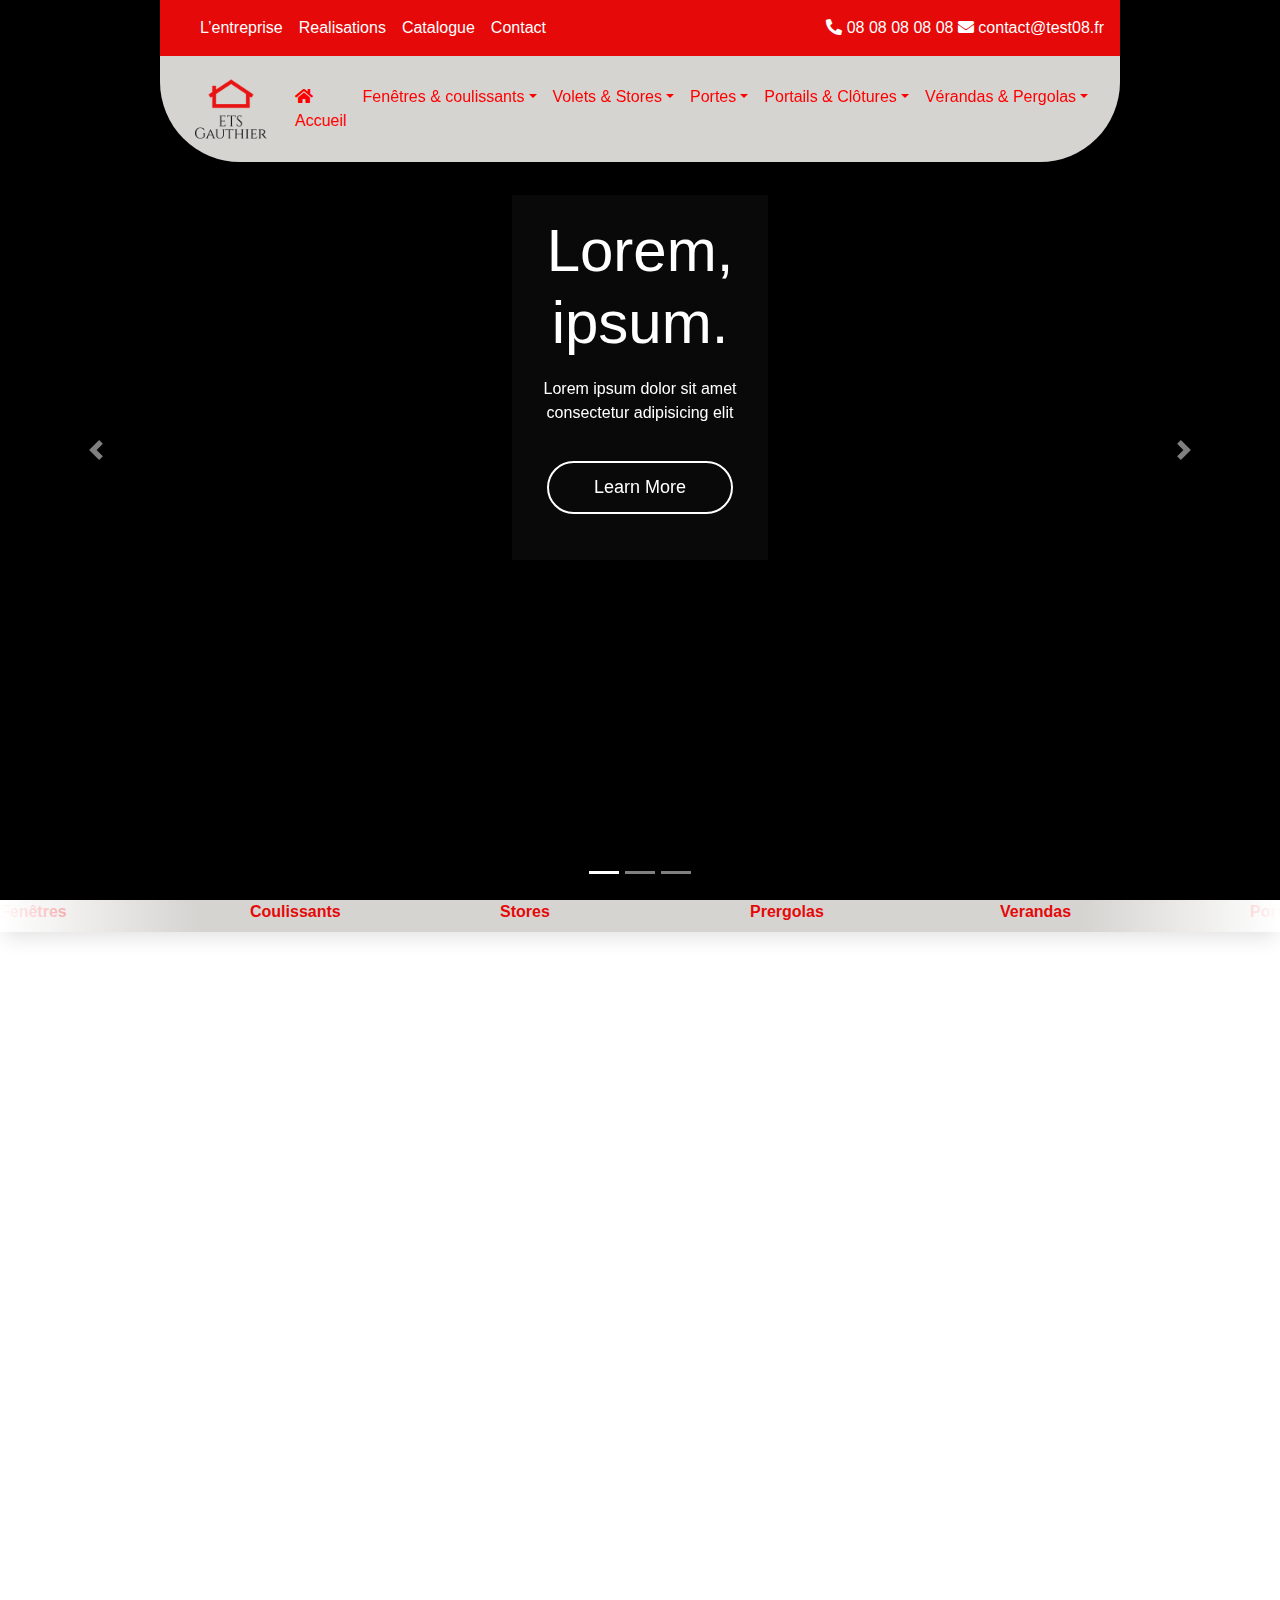
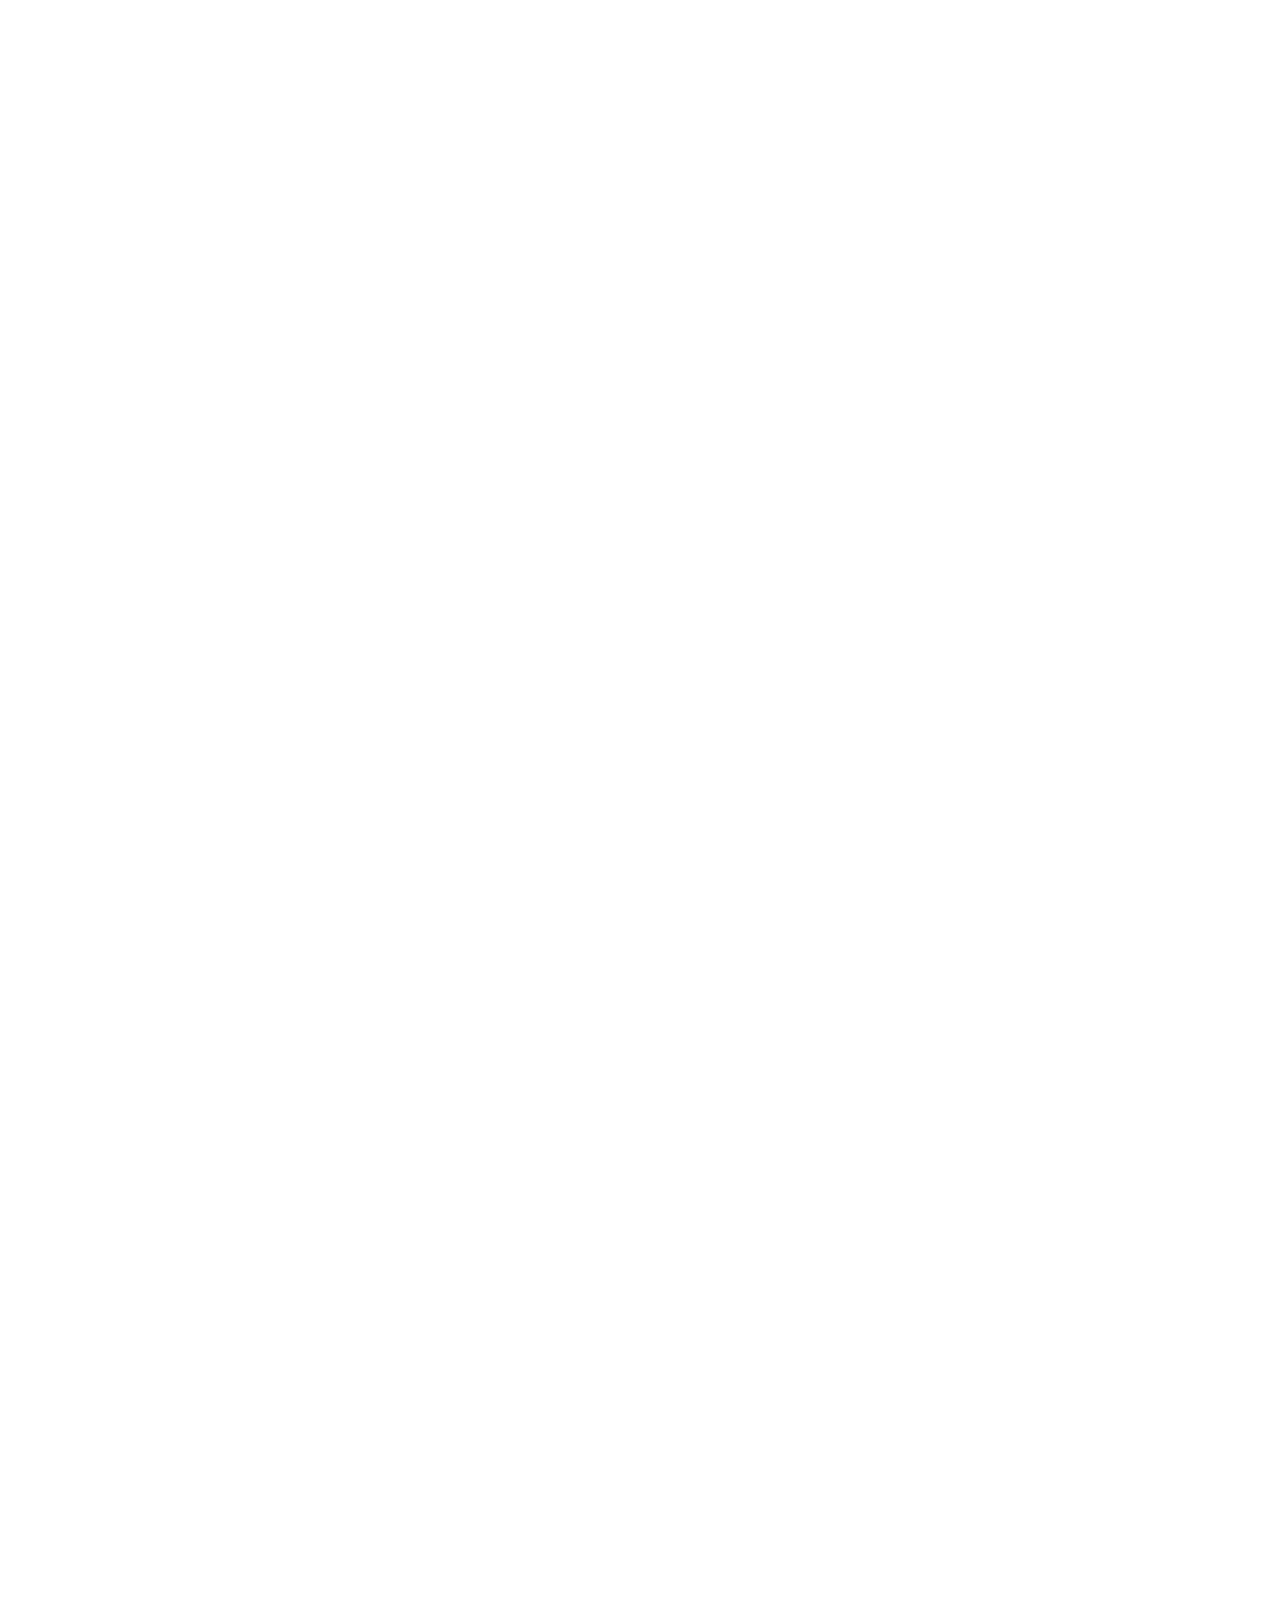
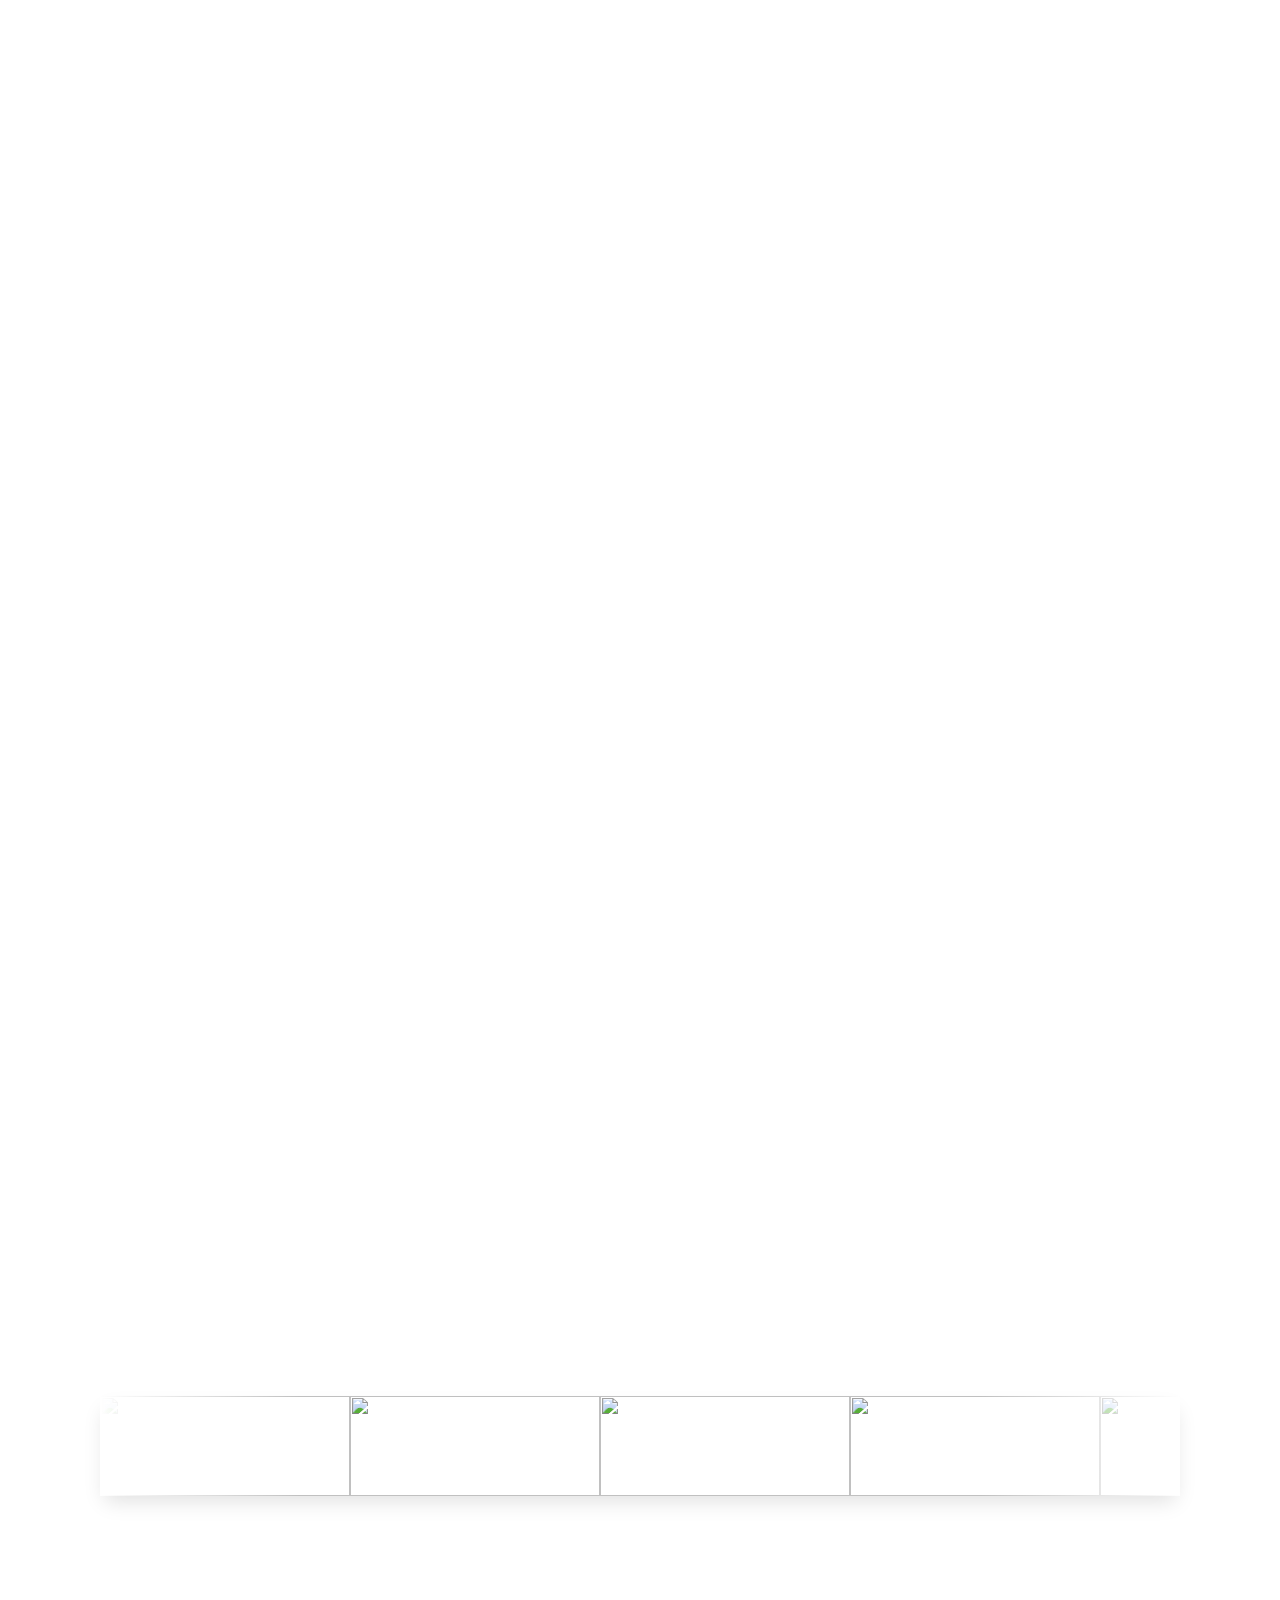
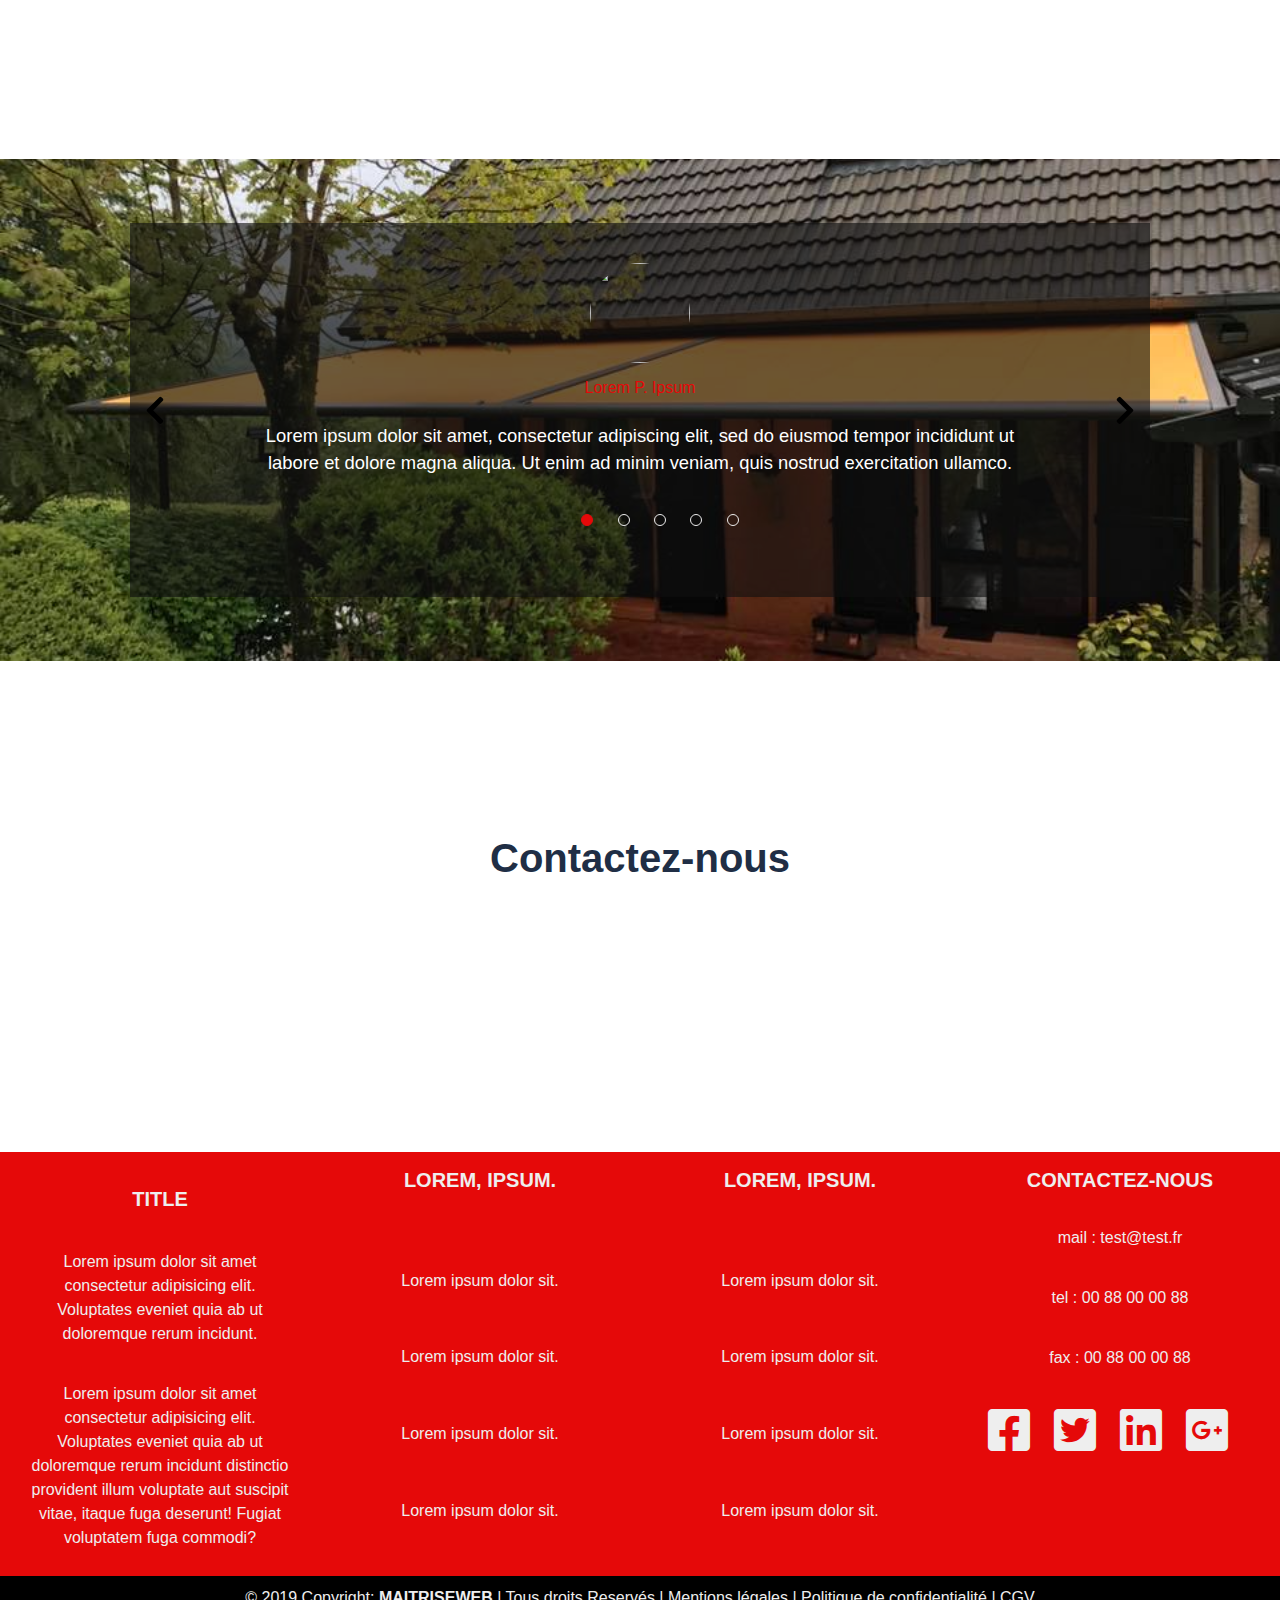
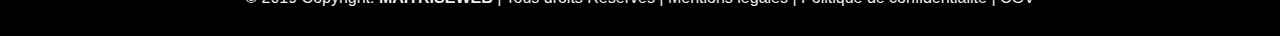
==== commit 8428ac2c: "modif" ====
--- a/index.html
+++ b/index.html
@@ -15,7 +15,7 @@
 
 <body>
 
-
+<!-- Nav One-->
     <header class="fixed-top">
         <nav class="navbar navbar-expand-lg navbar-light bg-light" id="py-1">
             <a class="navbar-brand" href="#"></a>
@@ -39,7 +39,6 @@
                         <a href="#" data-toggle="modal" data-target=".bd-example-modal-xl"
                             class="nav-link"></i>Contact</a>
                     </li>
-
                 </ul>
                 <span class="navbar-text" style="color: white;">
                     <i class="fas fa-phone-alt"></i> 08 08 08 08 08
@@ -48,8 +47,8 @@
                 </span>
             </div>
         </nav>
-
-
+<!-- Nav One End-->
+<!-- Nav Two-->
         <nav class="navbar navbar-expand-lg navbar-dark ftco_navbar bg-dark ftco-navbar-light" id="ftco-navbar">
             <div class="container">
                 <a class="navbar-brand" href="index.html"><img src="img/logoetsgauthier.png" alt=""></a>
@@ -57,59 +56,57 @@
                     aria-controls="ftco-nav" aria-expanded="false" aria-label="Toggle navigation">
                     <span class="oi oi-menu"></span> Menu
                 </button>
-
                 <div class="collapse navbar-collapse" id="ftco-nav">
                     <ul class="navbar-nav ml-auto">
-                        <li class="nav-item"><a href="index.html" class="nav-link"><i class="fa fa-home"></i>Accueil</a>
-                        </li>
-
-                        <li class="nav-item active dropdown">
-                            <a class="nav-link dropdown-toggle" href="#" id="dropdown04" data-toggle="dropdown"
-                                aria-haspopup="true" aria-expanded="false">Fenêtres & coulissants</a>
-                            <div class="dropdown-menu" aria-labelledby="dropdown04">
-                                <a class="dropdown-item" href="fenetre.html">Fenêtres </a>
-                                <a class="dropdown-item" href="produittype.html">Coulissants</a>
-                            </div>
+                        <li class="nav-item"><a href="index.html" class="nav-link" ><i class="fa fa-home"></i>Accueil</a>
                         </li>
                         <li class="nav-item active dropdown">
                             <a class="nav-link dropdown-toggle" href="#" id="dropdown04" data-toggle="dropdown"
-                                aria-haspopup="true" aria-expanded="false">Volets & Stores</a>
-                            <div class="dropdown-menu" aria-labelledby="dropdown04">
-                                <a class="dropdown-item" href="produittype.html">Volets </a>
-                                <a class="dropdown-item" href="produittype.html">Stores</a>
+                                aria-haspopup="true" aria-expanded="false" >Fenêtres & coulissants</a>
+                            <div class="dropdown-menu" aria-labelledby="dropdown04" >
+                                <a class="dropdown-item" href="fenetre.html" >Fenêtres </a>
+                                <a class="dropdown-item" href="produittype.html" >Coulissants</a>
                             </div>
                         </li>
                         <li class="nav-item active dropdown">
                             <a class="nav-link dropdown-toggle" href="#" id="dropdown04" data-toggle="dropdown"
-                                aria-haspopup="true" aria-expanded="false">Portes</a>
+                                aria-haspopup="true" aria-expanded="false" >Volets & Stores</a>
                             <div class="dropdown-menu" aria-labelledby="dropdown04">
-                                <a class="dropdown-item" href="produittype.html">Portes</a>
-                                <a class="dropdown-item" href="produittype.html">Portes</a>
+                                <a class="dropdown-item" href="produittype.html" >Volets </a>
+                                <a class="dropdown-item" href="produittype.html" >Stores</a>
                             </div>
                         </li>
                         <li class="nav-item active dropdown">
                             <a class="nav-link dropdown-toggle" href="#" id="dropdown04" data-toggle="dropdown"
-                                aria-haspopup="true" aria-expanded="false">Portails & Clôtures</a>
+                                aria-haspopup="true" aria-expanded="false" >Portes</a>
                             <div class="dropdown-menu" aria-labelledby="dropdown04">
-                                <a class="dropdown-item" href="produittype.html">Portails </a>
-                                <a class="dropdown-item" href="produittype.html">Clôtures </a>
+                                <a class="dropdown-item" href="produittype.html" >Portes</a>
+                                <a class="dropdown-item" href="produittype.html" >Portes</a>
                             </div>
                         </li>
                         <li class="nav-item active dropdown">
                             <a class="nav-link dropdown-toggle" href="#" id="dropdown04" data-toggle="dropdown"
-                                aria-haspopup="true" aria-expanded="false">Vérandas & Pergolas</a>
+                                aria-haspopup="true" aria-expanded="false" >Portails & Clôtures</a>
                             <div class="dropdown-menu" aria-labelledby="dropdown04">
-                                <a class="dropdown-item" href="produittype.html">Vérandas</a>
-                                <a class="dropdown-item" href="produittype.html">Pergolas</a>
+                                <a class="dropdown-item" href="produittype.html" >Portails </a>
+                                <a class="dropdown-item" href="produittype.html" >Clôtures </a>
                             </div>
                         </li>
-
+                        <li class="nav-item active dropdown">
+                            <a class="nav-link dropdown-toggle" href="#" id="dropdown04" data-toggle="dropdown"
+                                aria-haspopup="true" aria-expanded="false" >Vérandas & Pergolas</a>
+                            <div class="dropdown-menu" aria-labelledby="dropdown04">
+                                <a class="dropdown-item" href="produittype.html" >Vérandas</a>
+                                <a class="dropdown-item" href="produittype.html" >Pergolas</a>
+                            </div>
+                        </li>
                     </ul>
                 </div>
             </div>
         </nav>
     </header>
-
+<!-- Nav Two End-->
+<!-- Modal Contact-->
     <div class="modal fade bd-example-modal-xl" tabindex="-1" role="dialog" aria-labelledby="myExtraLargeModalLabel"
         aria-hidden="true" style="z-index: 9999;">
         <div class="modal-dialog modal-xl" role="document">
@@ -183,34 +180,34 @@
     </div>
     </div>
     </div>
-
+<!-- Modal Contact End-->
   
-    <div id="myCarousel" class="carousel slide" data-ride="carousel">
+    <div id="myCarousel" class="carousel slide  carousel-fade" data-ride="carousel">
         <ol class="carousel-indicators">
             <li data-target="#myCarousel" data-slide-to="0" class="active"></li>
             <li data-target="#myCarousel" data-slide-to="1"></li>
             <li data-target="#myCarousel" data-slide-to="2"></li>
         </ol>
         <div class="carousel-inner">
-            <div class="carousel-item active" style="background-image: url('img/49827616_247449636170913_5004730364153823232_n.jpg')">
-                <div class="carousel-caption d-md-block">
+            <div class="carousel-item active" style="background-image: url('https://www.atrium-concept.fr/boutique/images_produits/pergola-bioclimatique-duplex-1-z.jpg')">
+                <div class="carousel-caption">
                     <h2 class="animated fadeInLeft">Lorem, ipsum.</h2>
                     <p class="animated fadeInUp">Lorem ipsum dolor sit amet consectetur adipisicing elit</p>
                     <p class="animated fadeInUp"><a href="#" class="btn btn-transparent btn-rounded btn-large">Learn
                             More</a></p>
                 </div>
             </div>
-            <div class="carousel-item"style="background-image: url('img/50250700_247454809503729_1717862720830701568_n')">
+            <div class="carousel-item"style="background-image: url('https://www.komilfo.fr/sites/default/files/blocs_de_contenu/bloc_slider/komilfo_pergola_1.jpg')">
                 
-                <div class="carousel-caption  d-md-block">
+                <div class="carousel-caption ">
                     <h2 class="animated fadeInDown">Lorem, ipsum.</h2>
                     <p class="animated fadeInUp">Lorem ipsum dolor sit amet consectetur adipisicing elit</p>
                     <p class="animated fadeInUp"><a href="#" class="btn btn-transparent btn-rounded btn-large">Learn
                             More</a></p>
                 </div>
             </div>
-            <div class="carousel-item"style="background-image: url('img/PERGOLA-2')">
-                <div class="carousel-caption  d-md-block">
+            <div class="carousel-item"style="background-image: url('https://www.atrium-concept.fr/boutique/images_produits/store_veranda4-z.jpg')">
+                <div class="carousel-caption ">
                     <h2 class="animated fadeInRight">Lorem, ipsum.</h2>
                     <p class="animated fadeInRight">Lorem ipsum dolor sit amet consectetur adipisicing elit</p>
                     <p class="animated fadeInRight"><a href="#" class="btn btn-transparent btn-rounded btn-large">Learn
@@ -274,50 +271,44 @@
             </div>
         </div>
     </div>
+
     <main class="container-fluid parallax-window" id="parallax" data-parallax="scroll" data-image-src="img/bg.png">
-
-
         <div class="container-fluid">
             <div id="twin" class="row mx-auto">
                 <div class="col" data-aos="flip-left" data-aos-easing="ease-out-cubic">
-                    <div class="row " style="background-image: url(img/50060786_247451262837417_8490153568181944320_n.jpg); height: 30em; background-position: center;
+                    <div class="row " style="background-image: url(http://www.leray-menuiserie.fr/wp-content/uploads/bfi_thumb/pose-fenetre-bois-st-nazaire-la-baule-guerande-pornichet-44-mpt2xcjyv0i7zndwymcps15mj0vui4kb93f2tyjy4o.jpg); height: 30em; background-position: center;
                     background-size: cover;"></div>
                     <div class="row" style="background-color: #D6D4D1; height: 20em;    place-content: center;
                 text-align-last: center; display: grid;padding-left: 4em;
     padding-right: 4em;">
                         <h3>Fermetures </h3>
-                        <hr>
                         <p>Lorem ipsum dolor sit amet, consectetur adipisicing elit. Animi voluptatum repellat vitae
                                 suscipit ut ipsum, iste optio labore veniam quaerat veritatis consequuntur amet recusandae
                                 architecto sapiente ea, cumque maiores, at ipsam. Ut veritatis accusantium, assumenda sit
                                 eos, voluptatum quia laboriosam dolores est iusto, modi reprehenderit minima tempora
                                 voluptates atque magnam!
                             </p>
-                        <hr>
-                        <a type="button" class="btn btn-outline-dark" href="fermetures.html" style="width: 50%;
+                        <a type="button" class="btn btn-outline-dark" href="fermetures.html" style="width: 20%;
                         place-self: center;">En savoir plus</a>
                     </div>
                 </div>
                 <div class="col" data-aos="flip-left" data-aos-easing="ease-out-cubic">
-                    <div class="row " style="background-image: url(img/ENTREE-2.jpg); height: 30em; background-position: center;
+                    <div class="row " style="background-image: url(https://www.storesonline.fr/wp-content/uploads/2018/04/C245-ZEPHIR-Store-Online-RAL7106ST-T103.jpg); height: 30em; background-position: center;
                         background-size: cover;"></div>
                     <div class="row" style="background-color: #E50909; height: 20em;    place-content: center;
                     text-align-last: center; display: grid; padding-left: 4em;
     padding-right: 4em;">
-                        <h3>Stores </h3>
-                        <hr>
-                        <p>Lorem ipsum dolor sit amet, consectetur adipisicing elit. Animi voluptatum repellat vitae
+                        <h3 style="color: white;">Stores </h3>
+                        <p style="color: white;">Lorem ipsum dolor sit amet, consectetur adipisicing elit. Animi voluptatum repellat vitae
                             suscipit ut ipsum, iste optio labore veniam quaerat veritatis consequuntur amet recusandae
                             architecto sapiente ea, cumque maiores, at ipsam. Ut veritatis accusantium, assumenda sit
                             eos, voluptatum quia laboriosam dolores est iusto, modi reprehenderit minima tempora
                             voluptates atque magnam!
                         </p>
-                        <hr>
-                        <a type="button" class="btn btn-outline-dark"  href="stores.html" style="width: 50%;
+                        <a type="button" class="btn btn-outline-dark"  href="stores.html" style="width: 20%;
                             place-self: center;">En savoir plus</a>
                     </div>
                 </div>
-
             </div>
         </div>
 
@@ -346,7 +337,7 @@
         </div>
 
         <div class="container-fluid" style=" background-color: white;">
-            <section class="col ftco-section ftco-category ftco-no-pt">
+            <section class="col ftco-section ftco-category ftco-no-pt" style="padding-top: 5em !important;">
 
                 <div class="row mx-auto">
                     <div class="col-md-8">
@@ -588,19 +579,21 @@
 
             </div>
         </div>
-
+        <div class="container-fluid" style="padding-top: 4em;
+                padding-bottom: 4em; text-align: center;  background-color: white; ">
+        <h2  data-aos="flip-left" data-aos-easing="ease-out-cubic" style="color: #E50909;     font-family: 'Montserrat',Helvetica,Arial,Lucida,sans-serif!important;
+        font-weight: 700!important;
+        font-size: 22px!important;
+        letter-spacing: 2px!important;
+        line-height: 1.4em!important;">Nos</h2>
+        <p  data-aos="flip-left" data-aos-easing="ease-out-cubic" style="font-family: 'Montserrat',Helvetica,Arial,Lucida,sans-serif;
+        font-weight: 700;
+        font-size: 40px;
+        color: #202e45!important;">Avis clients</p>
 
         <div id="testim" class="container-fluid testim" style="padding-top: 4em;
         padding-bottom: 4em; text-align: center; ">
-            <h2  data-aos="flip-left" data-aos-easing="ease-out-cubic" style="color: #E50909;     font-family: 'Montserrat',Helvetica,Arial,Lucida,sans-serif!important;
-            font-weight: 700!important;
-            font-size: 22px!important;
-            letter-spacing: 2px!important;
-            line-height: 1.4em!important;">Nos</h2>
-            <p  data-aos="flip-left" data-aos-easing="ease-out-cubic" style="font-family: 'Montserrat',Helvetica,Arial,Lucida,sans-serif;
-            font-weight: 700;
-            font-size: 40px;
-            color: #E50909!important;">Avis clients</p>
+            
             <div class="testim-cover">
                 <div class="wrap">
 
@@ -670,7 +663,7 @@
                     </div>
                 </div>
             </div>
-
+</div>
         </div>
 
 
@@ -753,7 +746,7 @@
                 </div>
             </div>
             <!--Start back-to-top-->
-            <a id="button" title="Haut de page"></a>
+            <a id="button" title="Haut de page" style="background-color: red;"></a>
             <!--End back-to-top-->
 
         </footer>
--- a/css/style.css
+++ b/css/style.css
@@ -34,16 +34,14 @@
     width: 4em;
   }
   
-  #ftco-navbar.transparent {
+  #ftco-navbar.transparent  {
     background-color: rgba(216, 209, 209, 0.705) !important;
     transition: background-color 1s ease 0s;
     box-shadow: 0 0 4px grey;
     height: 4em;
   }
   
-  #ftco-navbar.transparent .nav-link {
-    color: white !important;
-  }
+  
   
   #ftco-navbar.transparent img {
     width: 3em;
@@ -57,10 +55,17 @@
   .nav-link {
     color: white !important;
   }
-
- 
-
-  
+  #ftco-nav a{
+    color: red !important;
+  }
+
+  
+ #ftco-nav .dropdown-menu {
+ background-color: #D6D4D1!important;
+  }
+  #ftco-nav .transparent a {
+    color: red;
+  }
   .carousel-item {
     height: 100vh;
     min-height: 350px;
@@ -76,7 +81,12 @@
   background: #000;
 }
 
-.carousel-caption{padding-bottom:24em;}
+.carousel-caption{
+  background-color: rgba(15, 15, 15, 0.609);
+  margin-bottom:20em;
+  margin-right:20em;
+  margin-left:20em;
+}
 
 h2{font-size: 60px;}
 p{padding:10px}
@@ -338,6 +348,7 @@
     max-width: 1020px;
     padding: 40px 20px;
     margin: auto;
+    background-color: rgba(15, 15, 15, 0.609);
 }
 
 .testim .arrow {
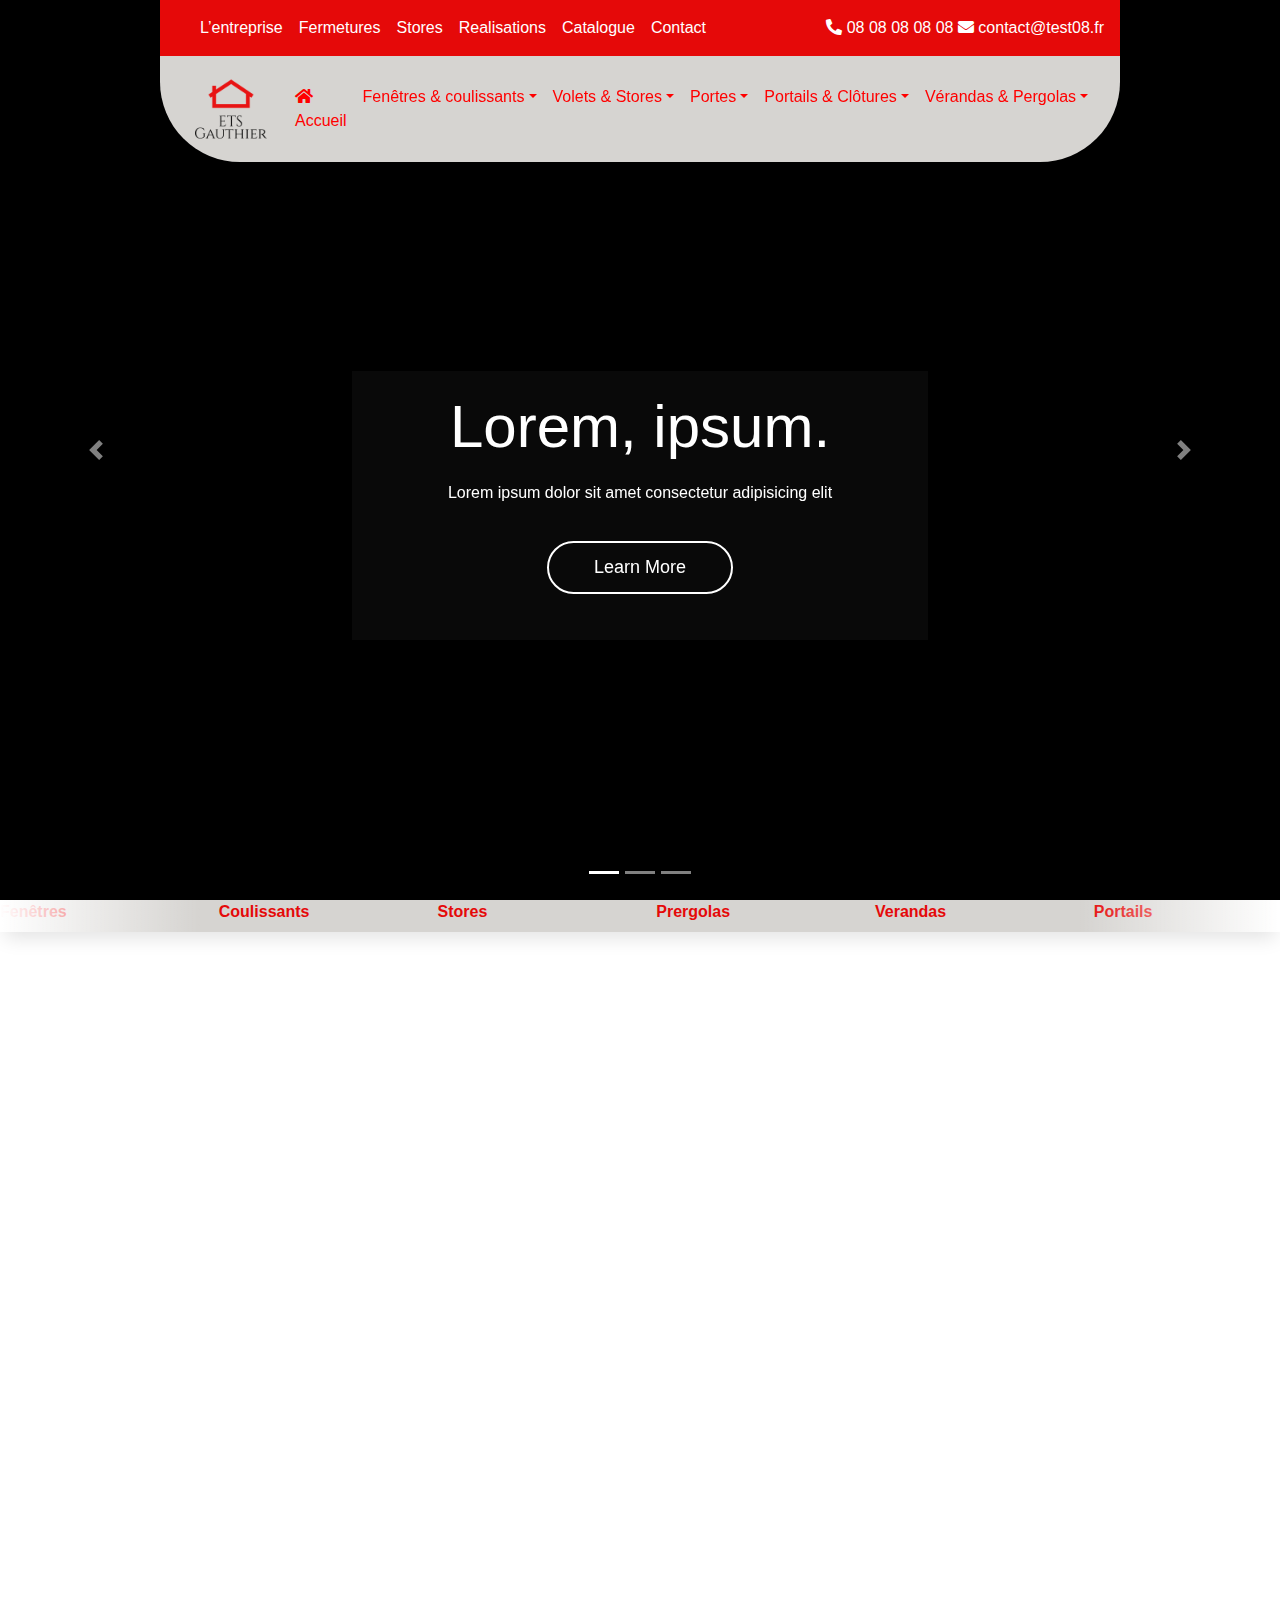
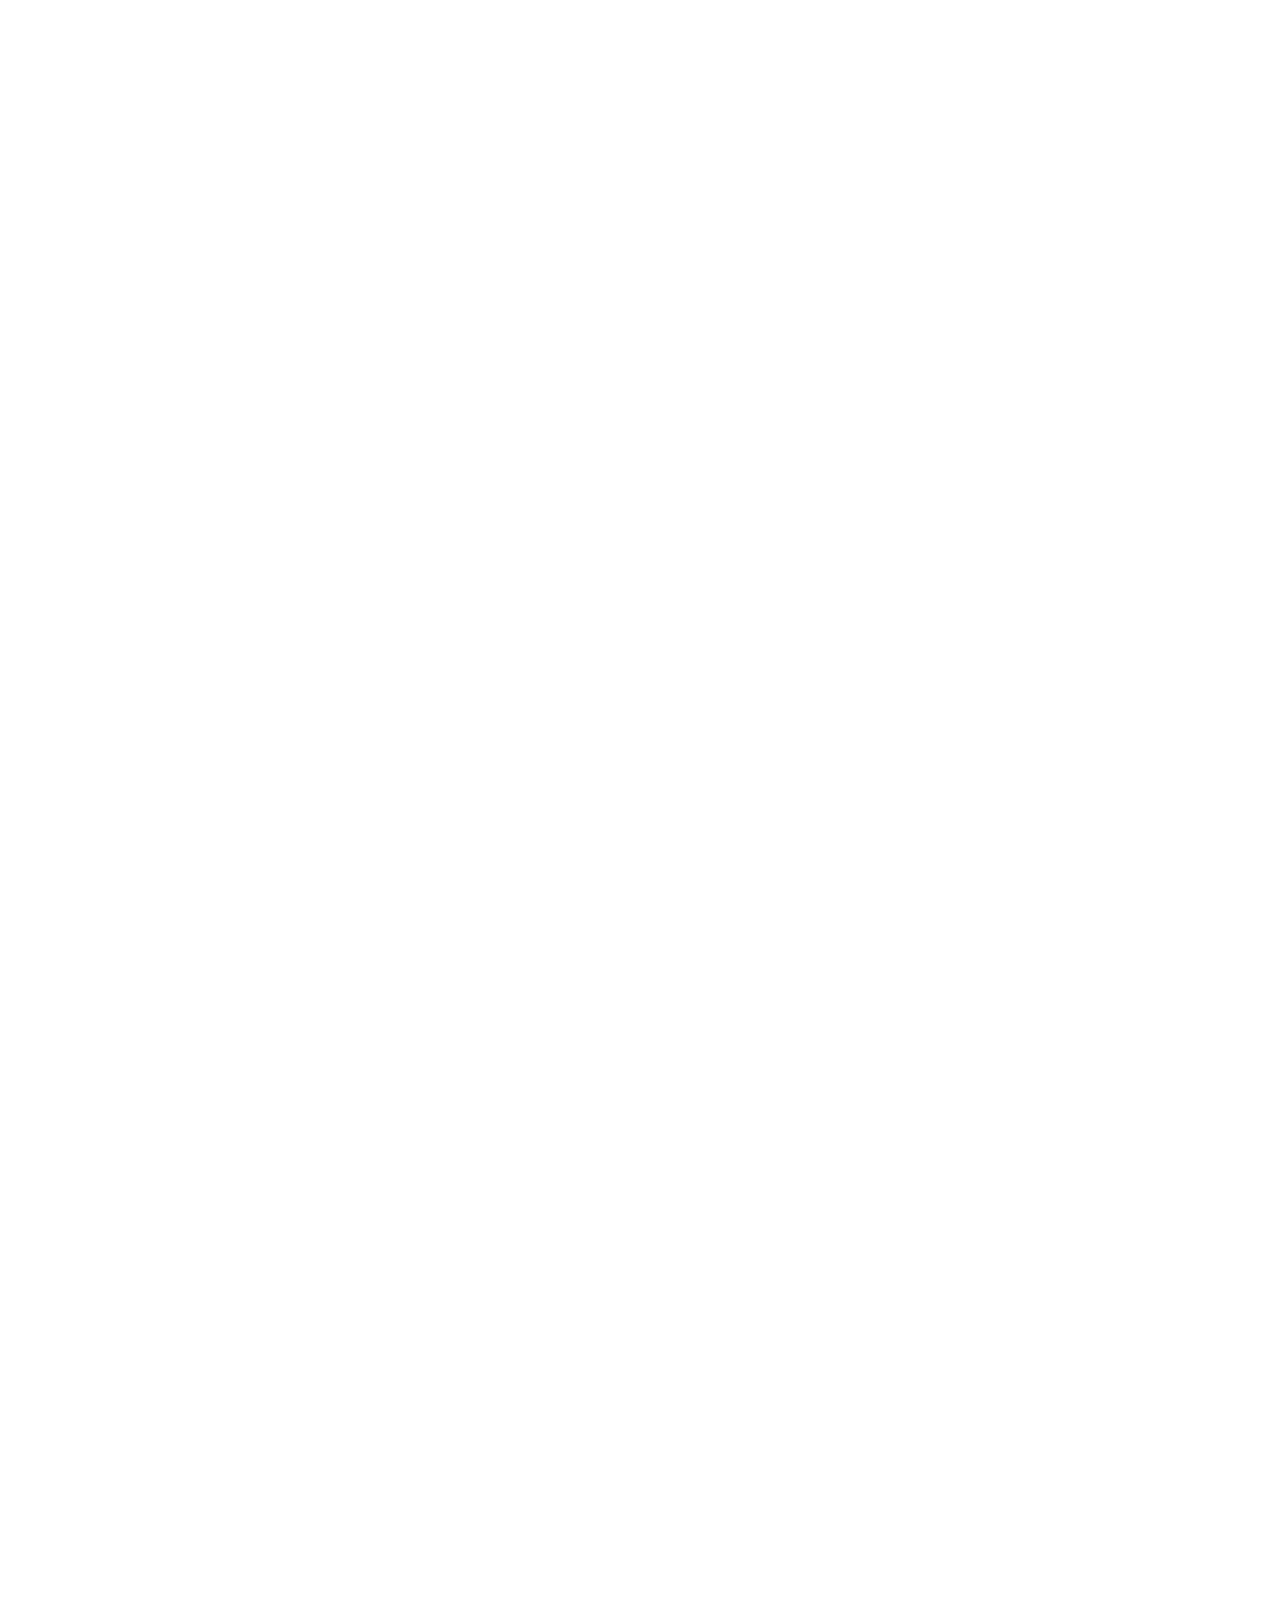
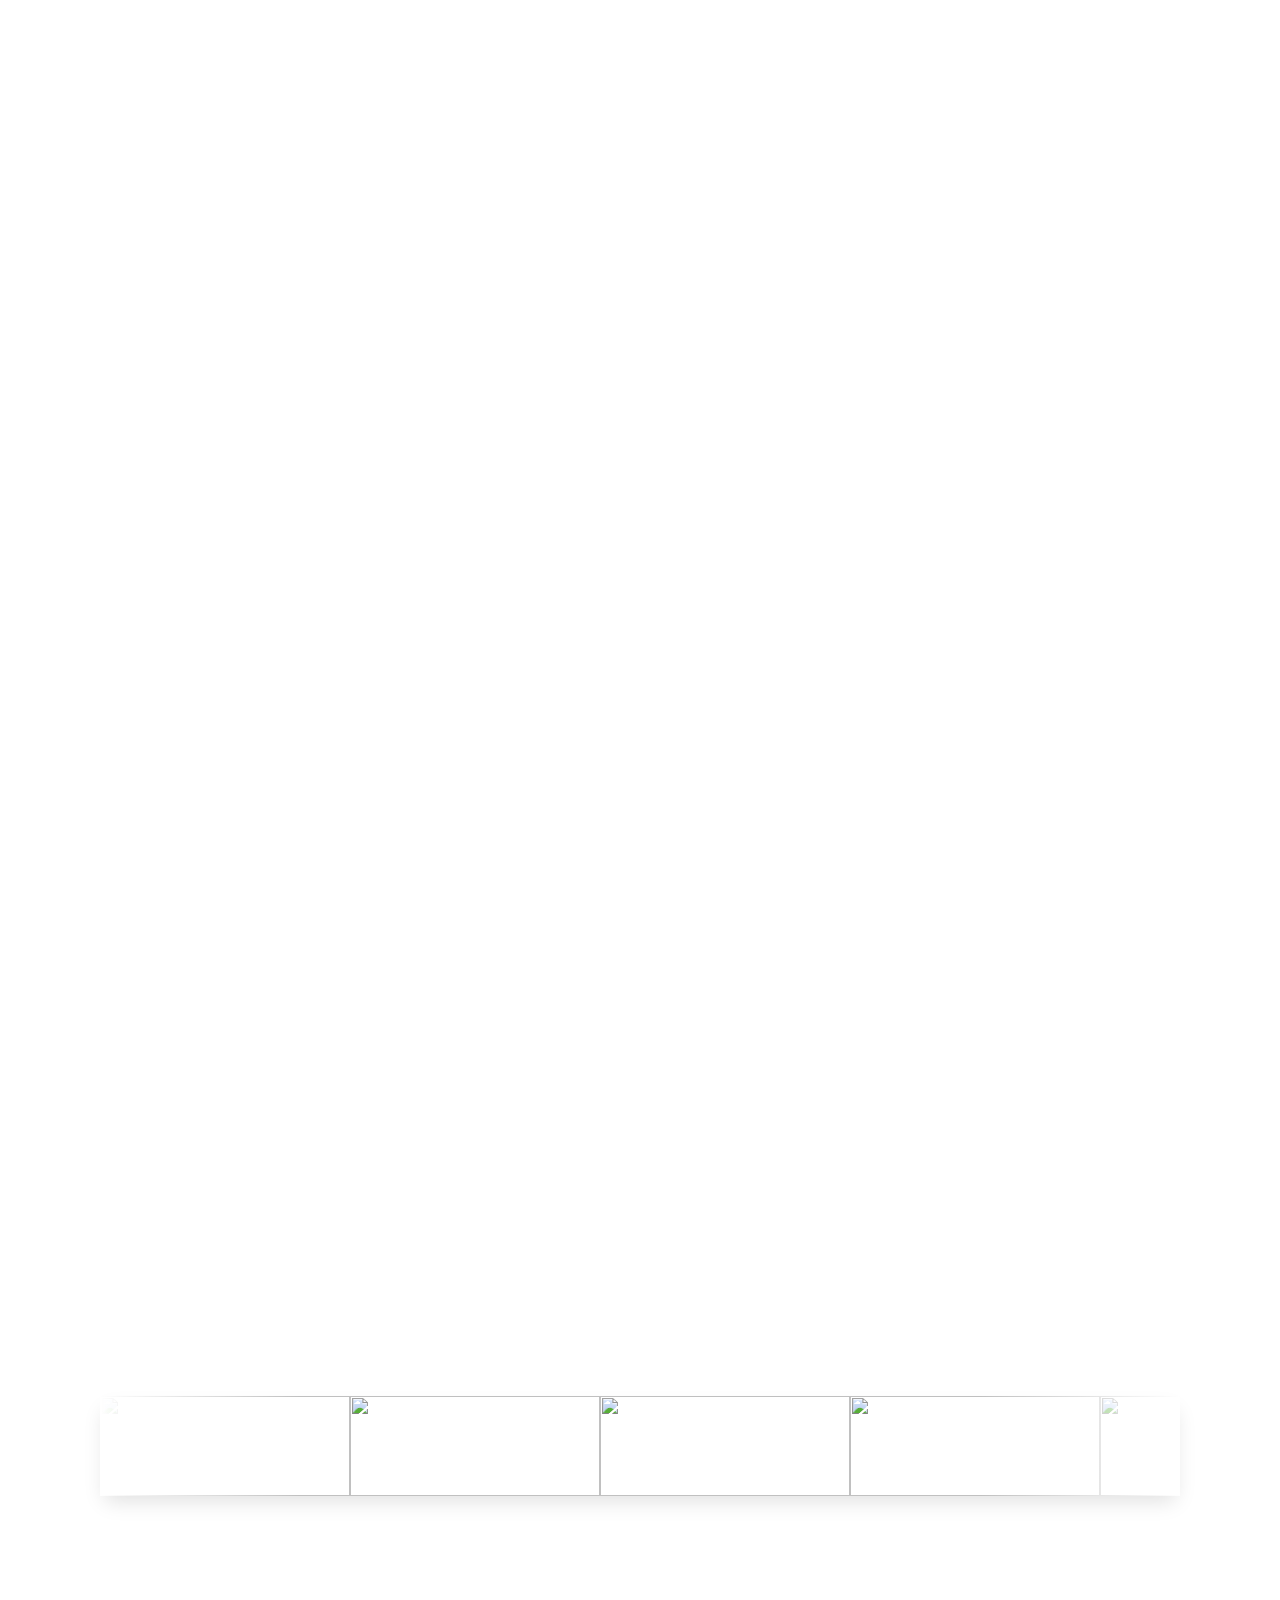
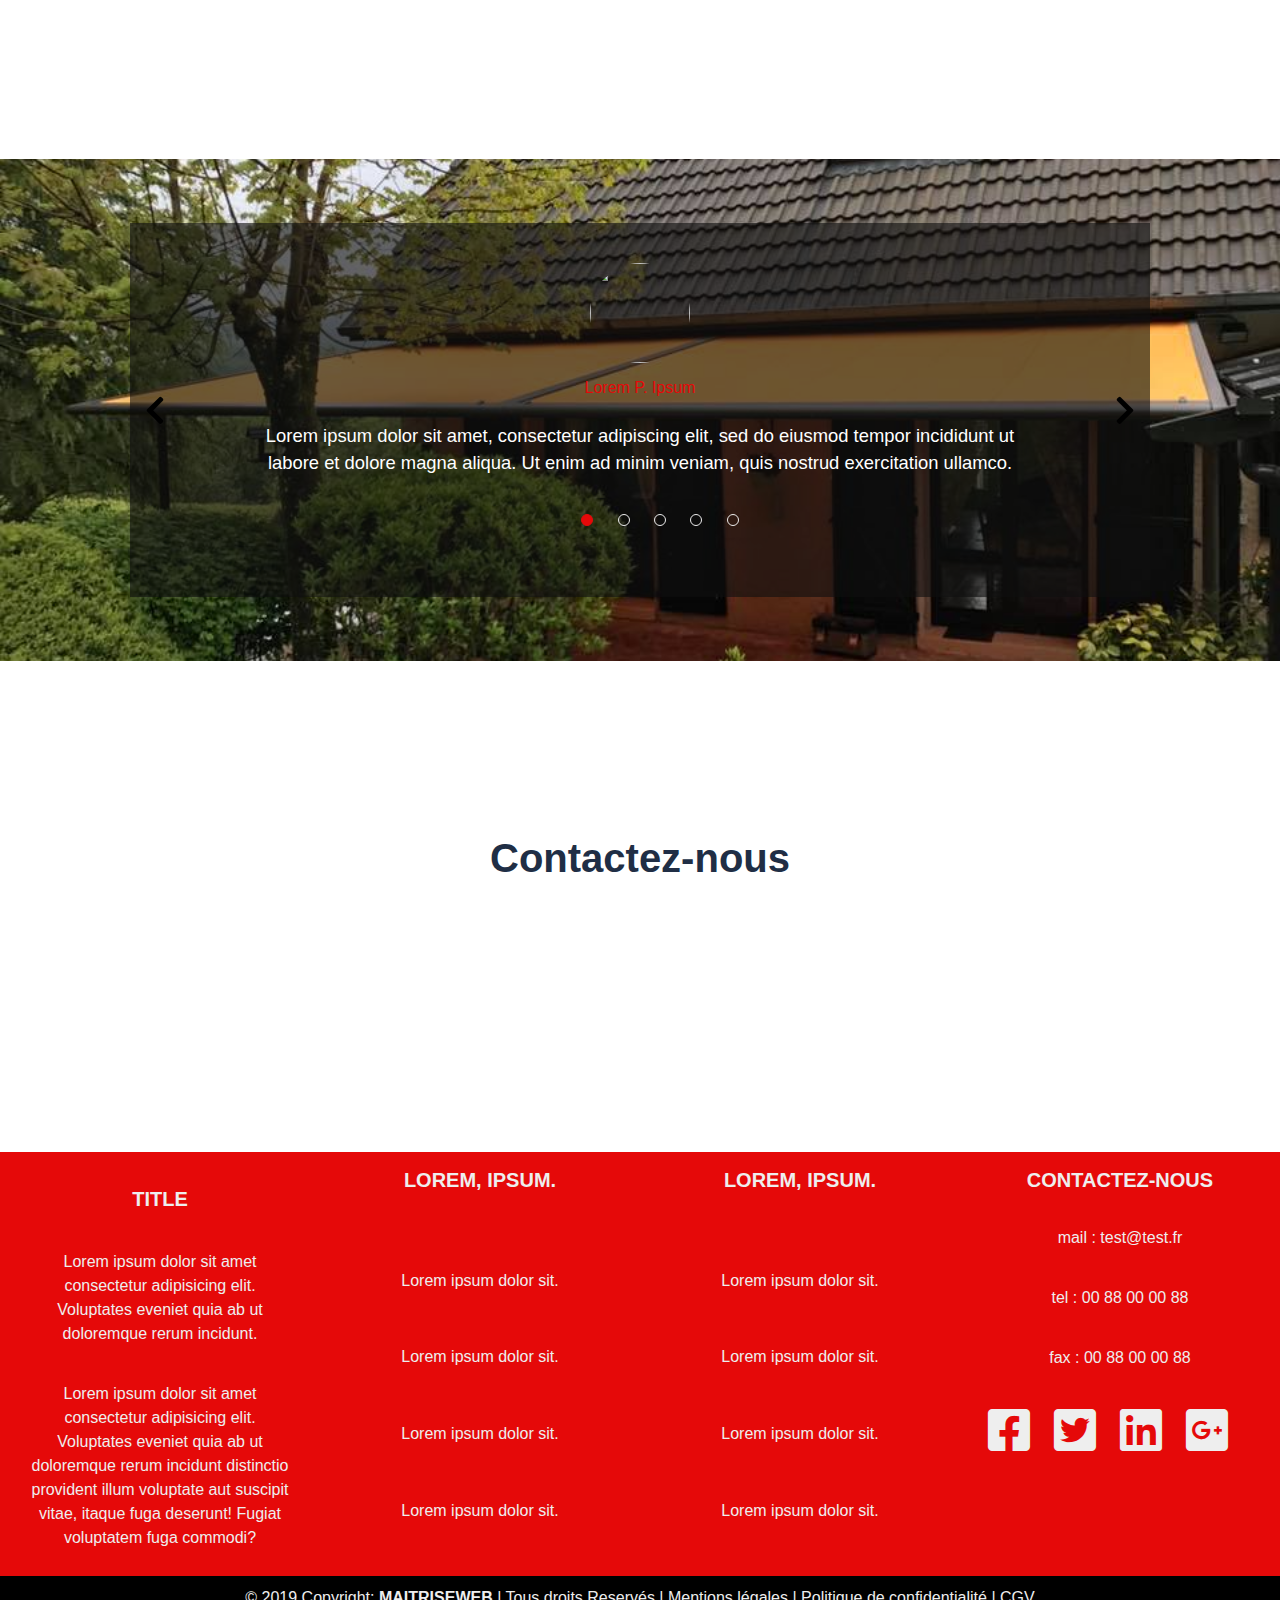
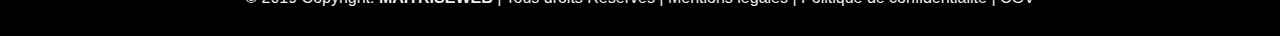
==== commit 8586d4c0: "modif1" ====
--- a/index.html
+++ b/index.html
@@ -15,7 +15,7 @@
 
 <body>
 
-<!-- Nav One-->
+    <!-- Nav One-->
     <header class="fixed-top">
         <nav class="navbar navbar-expand-lg navbar-light bg-light" id="py-1">
             <a class="navbar-brand" href="#"></a>
@@ -29,11 +29,16 @@
                         <a class="nav-link" href="presentation.html">L’entreprise </a>
                     </li>
                     <li class="nav-item active">
+                        <a href="fermetures.html" class="nav-link">Fermetures</a>
+                    </li>
+                    <li class="nav-item active">
+                        <a href="stores.html" class="nav-link">Stores</a>
+                    </li>
+                    <li class="nav-item active">
                         <a href="gallerie.html" class="nav-link">Realisations</a>
                     </li>
                     <li class="nav-item">
-                        <a href="Catalogue.html" 
-                            class="nav-link"></i>Catalogue</a>
+                        <a href="Catalogue.html" class="nav-link"></i>Catalogue</a>
                     </li>
                     <li class="nav-item">
                         <a href="#" data-toggle="modal" data-target=".bd-example-modal-xl"
@@ -47,8 +52,8 @@
                 </span>
             </div>
         </nav>
-<!-- Nav One End-->
-<!-- Nav Two-->
+        <!-- Nav One End-->
+        <!-- Nav Two-->
         <nav class="navbar navbar-expand-lg navbar-dark ftco_navbar bg-dark ftco-navbar-light" id="ftco-navbar">
             <div class="container">
                 <a class="navbar-brand" href="index.html"><img src="img/logoetsgauthier.png" alt=""></a>
@@ -58,46 +63,46 @@
                 </button>
                 <div class="collapse navbar-collapse" id="ftco-nav">
                     <ul class="navbar-nav ml-auto">
-                        <li class="nav-item"><a href="index.html" class="nav-link" ><i class="fa fa-home"></i>Accueil</a>
+                        <li class="nav-item"><a href="index.html" class="nav-link"><i class="fa fa-home"></i>Accueil</a>
                         </li>
                         <li class="nav-item active dropdown">
                             <a class="nav-link dropdown-toggle" href="#" id="dropdown04" data-toggle="dropdown"
-                                aria-haspopup="true" aria-expanded="false" >Fenêtres & coulissants</a>
-                            <div class="dropdown-menu" aria-labelledby="dropdown04" >
-                                <a class="dropdown-item" href="fenetre.html" >Fenêtres </a>
-                                <a class="dropdown-item" href="produittype.html" >Coulissants</a>
+                                aria-haspopup="true" aria-expanded="false">Fenêtres & coulissants</a>
+                            <div class="dropdown-menu" aria-labelledby="dropdown04">
+                                <a class="dropdown-item" href="fenetre.html">Fenêtres </a>
+                                <a class="dropdown-item" href="">Coulissants</a>
                             </div>
                         </li>
                         <li class="nav-item active dropdown">
                             <a class="nav-link dropdown-toggle" href="#" id="dropdown04" data-toggle="dropdown"
-                                aria-haspopup="true" aria-expanded="false" >Volets & Stores</a>
+                                aria-haspopup="true" aria-expanded="false">Volets & Stores</a>
                             <div class="dropdown-menu" aria-labelledby="dropdown04">
-                                <a class="dropdown-item" href="produittype.html" >Volets </a>
-                                <a class="dropdown-item" href="produittype.html" >Stores</a>
+                                <a class="dropdown-item" href="">Volets </a>
+                                <a class="dropdown-item" href="">Stores</a>
                             </div>
                         </li>
                         <li class="nav-item active dropdown">
                             <a class="nav-link dropdown-toggle" href="#" id="dropdown04" data-toggle="dropdown"
-                                aria-haspopup="true" aria-expanded="false" >Portes</a>
+                                aria-haspopup="true" aria-expanded="false">Portes</a>
                             <div class="dropdown-menu" aria-labelledby="dropdown04">
-                                <a class="dropdown-item" href="produittype.html" >Portes</a>
-                                <a class="dropdown-item" href="produittype.html" >Portes</a>
+                                <a class="dropdown-item" href="">Portes</a>
+                                <a class="dropdown-item" href="">Portes</a>
                             </div>
                         </li>
                         <li class="nav-item active dropdown">
                             <a class="nav-link dropdown-toggle" href="#" id="dropdown04" data-toggle="dropdown"
-                                aria-haspopup="true" aria-expanded="false" >Portails & Clôtures</a>
+                                aria-haspopup="true" aria-expanded="false">Portails & Clôtures</a>
                             <div class="dropdown-menu" aria-labelledby="dropdown04">
-                                <a class="dropdown-item" href="produittype.html" >Portails </a>
-                                <a class="dropdown-item" href="produittype.html" >Clôtures </a>
+                                <a class="dropdown-item" href="">Portails </a>
+                                <a class="dropdown-item" href="">Clôtures </a>
                             </div>
                         </li>
                         <li class="nav-item active dropdown">
                             <a class="nav-link dropdown-toggle" href="#" id="dropdown04" data-toggle="dropdown"
-                                aria-haspopup="true" aria-expanded="false" >Vérandas & Pergolas</a>
+                                aria-haspopup="true" aria-expanded="false">Vérandas & Pergolas</a>
                             <div class="dropdown-menu" aria-labelledby="dropdown04">
-                                <a class="dropdown-item" href="produittype.html" >Vérandas</a>
-                                <a class="dropdown-item" href="produittype.html" >Pergolas</a>
+                                <a class="dropdown-item" href="">Vérandas</a>
+                                <a class="dropdown-item" href="">Pergolas</a>
                             </div>
                         </li>
                     </ul>
@@ -105,8 +110,8 @@
             </div>
         </nav>
     </header>
-<!-- Nav Two End-->
-<!-- Modal Contact-->
+    <!-- Nav Two End-->
+    <!-- Modal Contact-->
     <div class="modal fade bd-example-modal-xl" tabindex="-1" role="dialog" aria-labelledby="myExtraLargeModalLabel"
         aria-hidden="true" style="z-index: 9999;">
         <div class="modal-dialog modal-xl" role="document">
@@ -130,12 +135,14 @@
                                     </div>
                                     <div class="col-lg-6">
                                         <div class="form-group">
-                                            <input type="text" class="form-control mt-2" placeholder="Objet" requi#E50909>
+                                            <input type="text" class="form-control mt-2" placeholder="Objet"
+                                                requi#E50909>
                                         </div>
                                     </div>
                                     <div class="col-lg-6">
                                         <div class="form-group">
-                                            <input type="email" class="form-control mt-2" placeholder="Email" requi#E50909>
+                                            <input type="email" class="form-control mt-2" placeholder="Email"
+                                                requi#E50909>
                                         </div>
                                     </div>
                                     <div class="col-lg-6">
@@ -180,8 +187,8 @@
     </div>
     </div>
     </div>
-<!-- Modal Contact End-->
-  
+    <!-- Modal Contact End-->
+
     <div id="myCarousel" class="carousel slide  carousel-fade" data-ride="carousel">
         <ol class="carousel-indicators">
             <li data-target="#myCarousel" data-slide-to="0" class="active"></li>
@@ -189,7 +196,8 @@
             <li data-target="#myCarousel" data-slide-to="2"></li>
         </ol>
         <div class="carousel-inner">
-            <div class="carousel-item active" style="background-image: url('https://www.atrium-concept.fr/boutique/images_produits/pergola-bioclimatique-duplex-1-z.jpg')">
+            <div class="carousel-item active"
+                style="background-image: url('https://www.atrium-concept.fr/boutique/images_produits/pergola-bioclimatique-duplex-1-z.jpg')">
                 <div class="carousel-caption">
                     <h2 class="animated fadeInLeft">Lorem, ipsum.</h2>
                     <p class="animated fadeInUp">Lorem ipsum dolor sit amet consectetur adipisicing elit</p>
@@ -197,8 +205,9 @@
                             More</a></p>
                 </div>
             </div>
-            <div class="carousel-item"style="background-image: url('https://www.komilfo.fr/sites/default/files/blocs_de_contenu/bloc_slider/komilfo_pergola_1.jpg')">
-                
+            <div class="carousel-item"
+                style="background-image: url('https://www.komilfo.fr/sites/default/files/blocs_de_contenu/bloc_slider/komilfo_pergola_1.jpg')">
+
                 <div class="carousel-caption ">
                     <h2 class="animated fadeInDown">Lorem, ipsum.</h2>
                     <p class="animated fadeInUp">Lorem ipsum dolor sit amet consectetur adipisicing elit</p>
@@ -206,7 +215,8 @@
                             More</a></p>
                 </div>
             </div>
-            <div class="carousel-item"style="background-image: url('https://www.atrium-concept.fr/boutique/images_produits/store_veranda4-z.jpg')">
+            <div class="carousel-item"
+                style="background-image: url('https://www.atrium-concept.fr/boutique/images_produits/store_veranda4-z.jpg')">
                 <div class="carousel-caption ">
                     <h2 class="animated fadeInRight">Lorem, ipsum.</h2>
                     <p class="animated fadeInRight">Lorem ipsum dolor sit amet consectetur adipisicing elit</p>
@@ -256,16 +266,29 @@
                         <a href="" style="color: #E50909;    font-weight: bold;">Volets</a>
                     </div>
                     <div class="slide">
-                        <a href="" style="color: #E50909;    font-weight: bold;">Lorem ipsum </a>
-                    </div>
-                    <div class="slide">
-                        <a href="" style="color: #E50909;    font-weight: bold;">Lorem ipsum </a>
-                    </div>
-                    <div class="slide">
-                        <a href="" style="color: #E50909;    font-weight: bold;">Lorem ipsum </a>
-                    </div>
-                    <div class="slide">
-                        <a href="" style="color: #E50909;    font-weight: bold;">Lorem ipsum </a>
+                        <a href="" style="color: #E50909;     font-weight: bold;">Fenêtres </a>
+
+                    </div>
+                    <div class="slide">
+                        <a href="" style="color: #E50909;     font-weight: bold;">Coulissants </a>
+                    </div>
+                    <div class="slide">
+                        <a href="" style="color: #E50909;    font-weight: bold;">Stores</a>
+                    </div>
+                    <div class="slide">
+                        <a href="" style="color: #E50909;    font-weight: bold;">Prergolas</a>
+                    </div>
+                    <div class="slide">
+                        <a href="" style="color: #E50909;    font-weight: bold;">Verandas</a>
+                    </div>
+                    <div class="slide">
+                        <a href="" style="color: #E50909;    font-weight: bold;">Portails</a>
+                    </div>
+                    <div class="slide">
+                        <a href="" style="color: #E50909;    font-weight: bold;">Portes</a>
+                    </div>
+                    <div class="slide">
+                        <a href="" style="color: #E50909;    font-weight: bold;">Volets</a>
                     </div>
                 </div>
             </div>
@@ -283,29 +306,30 @@
     padding-right: 4em;">
                         <h3>Fermetures </h3>
                         <p>Lorem ipsum dolor sit amet, consectetur adipisicing elit. Animi voluptatum repellat vitae
-                                suscipit ut ipsum, iste optio labore veniam quaerat veritatis consequuntur amet recusandae
-                                architecto sapiente ea, cumque maiores, at ipsam. Ut veritatis accusantium, assumenda sit
-                                eos, voluptatum quia laboriosam dolores est iusto, modi reprehenderit minima tempora
-                                voluptates atque magnam!
-                            </p>
+                            suscipit ut ipsum, iste optio labore veniam quaerat veritatis consequuntur amet recusandae
+                            architecto sapiente ea, cumque maiores, at ipsam. Ut veritatis accusantium, assumenda sit
+                            eos, voluptatum quia laboriosam dolores est iusto, modi reprehenderit minima tempora
+                            voluptates atque magnam!
+                        </p>
                         <a type="button" class="btn btn-outline-dark" href="fermetures.html" style="width: 20%;
                         place-self: center;">En savoir plus</a>
                     </div>
                 </div>
                 <div class="col" data-aos="flip-left" data-aos-easing="ease-out-cubic">
-                    <div class="row " style="background-image: url(https://www.storesonline.fr/wp-content/uploads/2018/04/C245-ZEPHIR-Store-Online-RAL7106ST-T103.jpg); height: 30em; background-position: center;
+                    <div class="row " style="background-image: url(https://static.wixstatic.com/media/53fdf2_92749351fcf5447288a9e790aa363c44~mv2.jpg); height: 30em; background-position: center;
                         background-size: cover;"></div>
                     <div class="row" style="background-color: #E50909; height: 20em;    place-content: center;
                     text-align-last: center; display: grid; padding-left: 4em;
     padding-right: 4em;">
                         <h3 style="color: white;">Stores </h3>
-                        <p style="color: white;">Lorem ipsum dolor sit amet, consectetur adipisicing elit. Animi voluptatum repellat vitae
+                        <p style="color: white;">Lorem ipsum dolor sit amet, consectetur adipisicing elit. Animi
+                            voluptatum repellat vitae
                             suscipit ut ipsum, iste optio labore veniam quaerat veritatis consequuntur amet recusandae
                             architecto sapiente ea, cumque maiores, at ipsam. Ut veritatis accusantium, assumenda sit
                             eos, voluptatum quia laboriosam dolores est iusto, modi reprehenderit minima tempora
                             voluptates atque magnam!
                         </p>
-                        <a type="button" class="btn btn-outline-dark"  href="stores.html" style="width: 20%;
+                        <a type="button" class="btn btn-outline-dark" href="stores.html" style="width: 20%;
                             place-self: center;">En savoir plus</a>
                     </div>
                 </div>
@@ -315,18 +339,18 @@
 
         <div class="container" style="text-align: center; padding-top: 8em;
             padding-bottom: 5em;">
-            <h2  data-aos="flip-left" data-aos-easing="ease-out-cubic" style="color: #E50909;     font-family: 'Montserrat',Helvetica,Arial,Lucida,sans-serif!important;
+            <h2 data-aos="flip-left" data-aos-easing="ease-out-cubic" style="color: #E50909;     font-family: 'Montserrat',Helvetica,Arial,Lucida,sans-serif!important;
                 font-weight: 700!important;
                 font-size: 22px!important;
                 letter-spacing: 2px!important;
                 line-height: 1.4em!important;">A propos de ETS Gauthier</h2>
-            <p  data-aos="flip-left" data-aos-easing="ease-out-cubic" style="font-family: 'Montserrat',Helvetica,Arial,Lucida,sans-serif;
+            <p data-aos="flip-left" data-aos-easing="ease-out-cubic" style="font-family: 'Montserrat',Helvetica,Arial,Lucida,sans-serif;
                 font-weight: 700;
                 font-size: 40px;
                 color: #202e45!important;">Nos Savoir Faire</p>
-            <img  data-aos="flip-left" data-aos-easing="ease-out-cubic"
-                src="img/logoetsgauthier.png" class="img-fluid" alt="Responsive image">
-            <p class="lead"  data-aos="flip-left" data-aos-easing="ease-out-cubic">Lorem ipsum dolor
+            <img data-aos="flip-left" data-aos-easing="ease-out-cubic" src="img/logoetsgauthier.png" class="img-fluid"
+                alt="Responsive image">
+            <p class="lead" data-aos="flip-left" data-aos-easing="ease-out-cubic">Lorem ipsum dolor
                 sit amet consectetur, adipisicing elit. Ex voluptatibus perferendis
                 suscipit adipisci quos architecto exercitationem soluta modi dolorum, sequi dignissimos itaque
                 nostrum quisquam laudantium repellat facere, eveniet ut vero! architecto exercitationem soluta modi
@@ -386,12 +410,12 @@
         </section>
         <div class="container" style="padding-top: 4em;
         padding-bottom: 4em; text-align: center;">
-            <h2  data-aos="flip-left" data-aos-easing="ease-out-cubic" style="color: #E50909;     font-family: 'Montserrat',Helvetica,Arial,Lucida,sans-serif!important;
+            <h2 data-aos="flip-left" data-aos-easing="ease-out-cubic" style="color: #E50909;     font-family: 'Montserrat',Helvetica,Arial,Lucida,sans-serif!important;
             font-weight: 700!important;
             font-size: 22px!important;
             letter-spacing: 2px!important;
             line-height: 1.4em!important;">Nos </h2>
-            <p  data-aos="flip-left" data-aos-easing="ease-out-cubic" style="font-family: 'Montserrat',Helvetica,Arial,Lucida,sans-serif;
+            <p data-aos="flip-left" data-aos-easing="ease-out-cubic" style="font-family: 'Montserrat',Helvetica,Arial,Lucida,sans-serif;
             font-weight: 700;
             font-size: 40px;
             color: #202e45!important;">Engagements</p>
@@ -450,12 +474,12 @@
 
         <div class="container-fluid" style="padding-top: 4em;
         padding-bottom: 4em; text-align: center; background-color: white;">
-            <h2  data-aos="flip-left" data-aos-easing="ease-out-cubic" style="color: #E50909;     font-family: 'Montserrat',Helvetica,Arial,Lucida,sans-serif!important;
+            <h2 data-aos="flip-left" data-aos-easing="ease-out-cubic" style="color: #E50909;     font-family: 'Montserrat',Helvetica,Arial,Lucida,sans-serif!important;
             font-weight: 700!important;
             font-size: 22px!important;
             letter-spacing: 2px!important;
             line-height: 1.4em!important;">Nos dernieres </h2>
-            <p  data-aos="flip-left" data-aos-easing="ease-out-cubic" style="font-family: 'Montserrat',Helvetica,Arial,Lucida,sans-serif;
+            <p data-aos="flip-left" data-aos-easing="ease-out-cubic" style="font-family: 'Montserrat',Helvetica,Arial,Lucida,sans-serif;
             font-weight: 700;
             font-size: 40px;
             color: #202e45!important;">Realisations</p>
@@ -506,12 +530,12 @@
         </div>
         <div class="container" style="padding-top: 4em;
                 padding-bottom: 4em; text-align: center; ">
-            <h2  data-aos="flip-left" data-aos-easing="ease-out-cubic" style="color: #E50909;     font-family: 'Montserrat',Helvetica,Arial,Lucida,sans-serif!important;
+            <h2 data-aos="flip-left" data-aos-easing="ease-out-cubic" style="color: #E50909;     font-family: 'Montserrat',Helvetica,Arial,Lucida,sans-serif!important;
                     font-weight: 700!important;
                     font-size: 22px!important;
                     letter-spacing: 2px!important;
                     line-height: 1.4em!important;">Nos</h2>
-            <p  data-aos="flip-left" data-aos-easing="ease-out-cubic" style="font-family: 'Montserrat',Helvetica,Arial,Lucida,sans-serif;
+            <p data-aos="flip-left" data-aos-easing="ease-out-cubic" style="font-family: 'Montserrat',Helvetica,Arial,Lucida,sans-serif;
                     font-weight: 700;
                     font-size: 40px;
                     color: #202e45!important;">Partenaires</p>
@@ -581,106 +605,112 @@
         </div>
         <div class="container-fluid" style="padding-top: 4em;
                 padding-bottom: 4em; text-align: center;  background-color: white; ">
-        <h2  data-aos="flip-left" data-aos-easing="ease-out-cubic" style="color: #E50909;     font-family: 'Montserrat',Helvetica,Arial,Lucida,sans-serif!important;
+            <h2 data-aos="flip-left" data-aos-easing="ease-out-cubic" style="color: #E50909;     font-family: 'Montserrat',Helvetica,Arial,Lucida,sans-serif!important;
         font-weight: 700!important;
         font-size: 22px!important;
         letter-spacing: 2px!important;
         line-height: 1.4em!important;">Nos</h2>
-        <p  data-aos="flip-left" data-aos-easing="ease-out-cubic" style="font-family: 'Montserrat',Helvetica,Arial,Lucida,sans-serif;
+            <p data-aos="flip-left" data-aos-easing="ease-out-cubic" style="font-family: 'Montserrat',Helvetica,Arial,Lucida,sans-serif;
         font-weight: 700;
         font-size: 40px;
         color: #202e45!important;">Avis clients</p>
 
-        <div id="testim" class="container-fluid testim" style="padding-top: 4em;
+            <div id="testim" class="container-fluid testim" style="padding-top: 4em;
         padding-bottom: 4em; text-align: center; ">
-            
-            <div class="testim-cover">
-                <div class="wrap">
-
-                    <span id="right-arrow" class="arrow right fa fa-chevron-right"></span>
-                    <span id="left-arrow" class="arrow left fa fa-chevron-left "></span>
-                    <ul id="testim-dots" class="dots">
-                        <li class="dot active"></li>
-                        <!--
+
+                <div class="testim-cover">
+                    <div class="wrap">
+
+                        <span id="right-arrow" class="arrow right fa fa-chevron-right"></span>
+                        <span id="left-arrow" class="arrow left fa fa-chevron-left "></span>
+                        <ul id="testim-dots" class="dots">
+                            <li class="dot active"></li>
+                            <!--
                                     -->
-                        <li class="dot"></li>
-                        <!--
+                            <li class="dot"></li>
+                            <!--
                                     -->
-                        <li class="dot"></li>
-                        <!--
+                            <li class="dot"></li>
+                            <!--
                                     -->
-                        <li class="dot"></li>
-                        <!--
+                            <li class="dot"></li>
+                            <!--
                                     -->
-                        <li class="dot"></li>
-                    </ul>
-                    <div id="testim-content" class="cont">
-
-                        <div class="active">
-                            <div class="img"><img src="https://image.ibb.co/hgy1M7/5a6f718346a28820008b4611_750_562.jpg"
-                                    alt=""></div>
-                            <h2>Lorem P. Ipsum</h2>
-                            <p>Lorem ipsum dolor sit amet, consectetur adipiscing elit, sed do eiusmod tempor incididunt
-                                ut labore et dolore magna aliqua. Ut enim ad minim veniam, quis nostrud exercitation
-                                ullamco.</p>
-                        </div>
-
-                        <div>
-                            <div class="img"><img src="https://image.ibb.co/cNP817/pexels_photo_220453.jpg" alt="">
-                            </div>
-                            <h2>Mr. Lorem Ipsum</h2>
-                            <p>Lorem ipsum dolor sit amet, consectetur adipiscing elit, sed do eiusmod tempor incididunt
-                                ut labore et dolore magna aliqua. Ut enim ad minim veniam, quis nostrud exercitation
-                                ullamco.</p>
-                        </div>
-
-                        <div>
-                            <div class="img"><img src="https://image.ibb.co/iN3qES/pexels_photo_324658.jpg" alt="">
-                            </div>
-                            <h2>Lorem Ipsum</h2>
-                            <p>Lorem ipsum dolor sit amet, consectetur adipiscing elit, sed do eiusmod tempor incididunt
-                                ut labore et dolore magna aliqua. Ut enim ad minim veniam, quis nostrud exercitation
-                                ullamco.</p>
-                        </div>
-
-                        <div>
-                            <div class="img"><img src="https://image.ibb.co/kL6AES/Top_SA_Nicky_Oppenheimer.jpg" alt="">
-                            </div>
-                            <h2>Lorem De Ipsum</h2>
-                            <p>Lorem ipsum dolor sit amet, consectetur adipiscing elit, sed do eiusmod tempor incididunt
-                                ut labore et dolore magna aliqua. Ut enim ad minim veniam, quis nostrud exercitation
-                                ullamco.</p>
-                        </div>
-
-                        <div>
-                            <div class="img"><img src="https://image.ibb.co/gUPag7/image.jpg" alt=""></div>
-                            <h2>Ms. Lorem R. Ipsum</h2>
-                            <p>Lorem ipsum dolor sit amet, consectetur adipiscing elit, sed do eiusmod tempor incididunt
-                                ut labore et dolore magna aliqua. Ut enim ad minim veniam, quis nostrud exercitation
-                                ullamco.</p>
-                        </div>
-
-                    </div>
-                </div>
-            </div>
-</div>
+                            <li class="dot"></li>
+                        </ul>
+                        <div id="testim-content" class="cont">
+
+                            <div class="active">
+                                <div class="img"><img
+                                        src="https://image.ibb.co/hgy1M7/5a6f718346a28820008b4611_750_562.jpg" alt="">
+                                </div>
+                                <h2>Lorem P. Ipsum</h2>
+                                <p>Lorem ipsum dolor sit amet, consectetur adipiscing elit, sed do eiusmod tempor
+                                    incididunt
+                                    ut labore et dolore magna aliqua. Ut enim ad minim veniam, quis nostrud exercitation
+                                    ullamco.</p>
+                            </div>
+
+                            <div>
+                                <div class="img"><img src="https://image.ibb.co/cNP817/pexels_photo_220453.jpg" alt="">
+                                </div>
+                                <h2>Mr. Lorem Ipsum</h2>
+                                <p>Lorem ipsum dolor sit amet, consectetur adipiscing elit, sed do eiusmod tempor
+                                    incididunt
+                                    ut labore et dolore magna aliqua. Ut enim ad minim veniam, quis nostrud exercitation
+                                    ullamco.</p>
+                            </div>
+
+                            <div>
+                                <div class="img"><img src="https://image.ibb.co/iN3qES/pexels_photo_324658.jpg" alt="">
+                                </div>
+                                <h2>Lorem Ipsum</h2>
+                                <p>Lorem ipsum dolor sit amet, consectetur adipiscing elit, sed do eiusmod tempor
+                                    incididunt
+                                    ut labore et dolore magna aliqua. Ut enim ad minim veniam, quis nostrud exercitation
+                                    ullamco.</p>
+                            </div>
+
+                            <div>
+                                <div class="img"><img src="https://image.ibb.co/kL6AES/Top_SA_Nicky_Oppenheimer.jpg"
+                                        alt="">
+                                </div>
+                                <h2>Lorem De Ipsum</h2>
+                                <p>Lorem ipsum dolor sit amet, consectetur adipiscing elit, sed do eiusmod tempor
+                                    incididunt
+                                    ut labore et dolore magna aliqua. Ut enim ad minim veniam, quis nostrud exercitation
+                                    ullamco.</p>
+                            </div>
+
+                            <div>
+                                <div class="img"><img src="https://image.ibb.co/gUPag7/image.jpg" alt=""></div>
+                                <h2>Ms. Lorem R. Ipsum</h2>
+                                <p>Lorem ipsum dolor sit amet, consectetur adipiscing elit, sed do eiusmod tempor
+                                    incididunt
+                                    ut labore et dolore magna aliqua. Ut enim ad minim veniam, quis nostrud exercitation
+                                    ullamco.</p>
+                            </div>
+
+                        </div>
+                    </div>
+                </div>
+            </div>
         </div>
 
 
 
         <div class="container" style="padding-top: 4em;
         padding-bottom: 4em; text-align: center;">
-            <h2  data-aos="flip-left" data-aos-easing="ease-out-cubic" style="color: #E50909;     font-family: 'Montserrat',Helvetica,Arial,Lucida,sans-serif!important;
+            <h2 data-aos="flip-left" data-aos-easing="ease-out-cubic" style="color: #E50909;     font-family: 'Montserrat',Helvetica,Arial,Lucida,sans-serif!important;
         font-weight: 700!important;
         font-size: 22px!important;
         letter-spacing: 2px!important;
         line-height: 1.4em!important;">Un Projet a realiser ?</h2>
             <a class="slide__text-link" href="#" role="button" data-toggle="modal" data-target=".bd-example-modal-xl"
-                 data-aos="flip-left" data-aos-easing="ease-out-cubic" style="font-family: 'Montserrat',Helvetica,Arial,Lucida,sans-serif;
+                data-aos="flip-left" data-aos-easing="ease-out-cubic" style="font-family: 'Montserrat',Helvetica,Arial,Lucida,sans-serif;
         font-weight: 700;
         font-size: 40px;
-        color: #202e45!important;"><i class="fas fa-arrow-right" ></i> Contactez-nous <i
-                    class="fas fa-arrow-left" ></i>
+        color: #202e45!important;"><i class="fas fa-arrow-right"></i> Contactez-nous <i class="fas fa-arrow-left"></i>
                 <br>
                 <img src="img/logoetsgauthier.png" alt="">
         </div>
--- a/css/style.css
+++ b/css/style.css
@@ -63,6 +63,12 @@
  #ftco-nav .dropdown-menu {
  background-color: #D6D4D1!important;
   }
+  #ftco-nav .transparent{
+    background-color: rgba(216, 209, 209, 0.705) !important;
+    transition: background-color 1s ease 0s;
+    box-shadow: 0 0 4px grey;
+    margin-top: 1.5em;
+}
   #ftco-nav .transparent a {
     color: red;
   }
@@ -918,7 +924,7 @@
 		line-height: 25px;
 	}
   .carousel-caption {
-     padding-bottom: 14em; 
+     padding-bottom: 10em; 
 }
 #py-1 {
    margin-left: 0em; 
@@ -945,4 +951,17 @@
   height: 15em;
     margin-bottom: 1em;
 }
+.carousel-caption {
+  margin-bottom: 1em;
+  margin-right: 2em;
+  margin-left: 2em;
+}
+}
+@media (min-width: 500px)  and (max-width: 1300px) {
+
+.carousel-caption {
+  margin-bottom: 15em;
+  margin-right: 10em;
+  margin-left: 10em;
+}
 }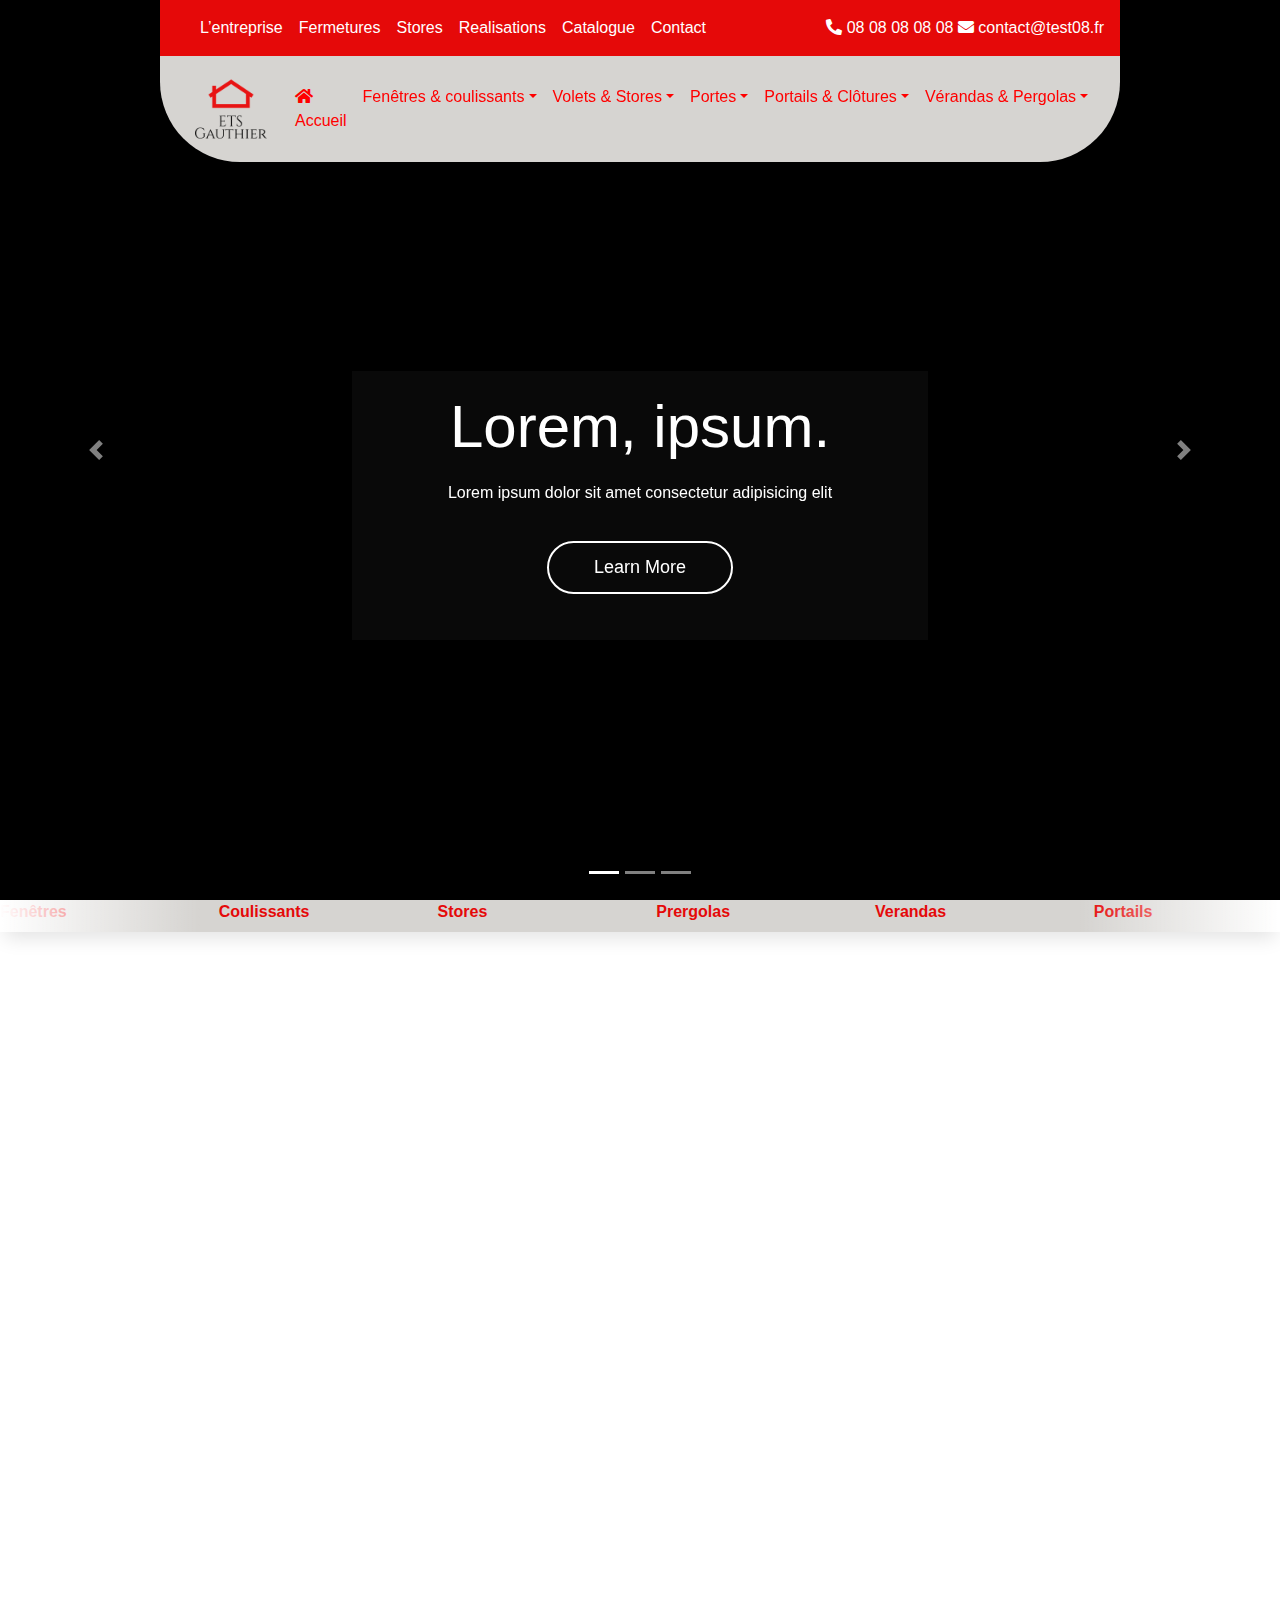
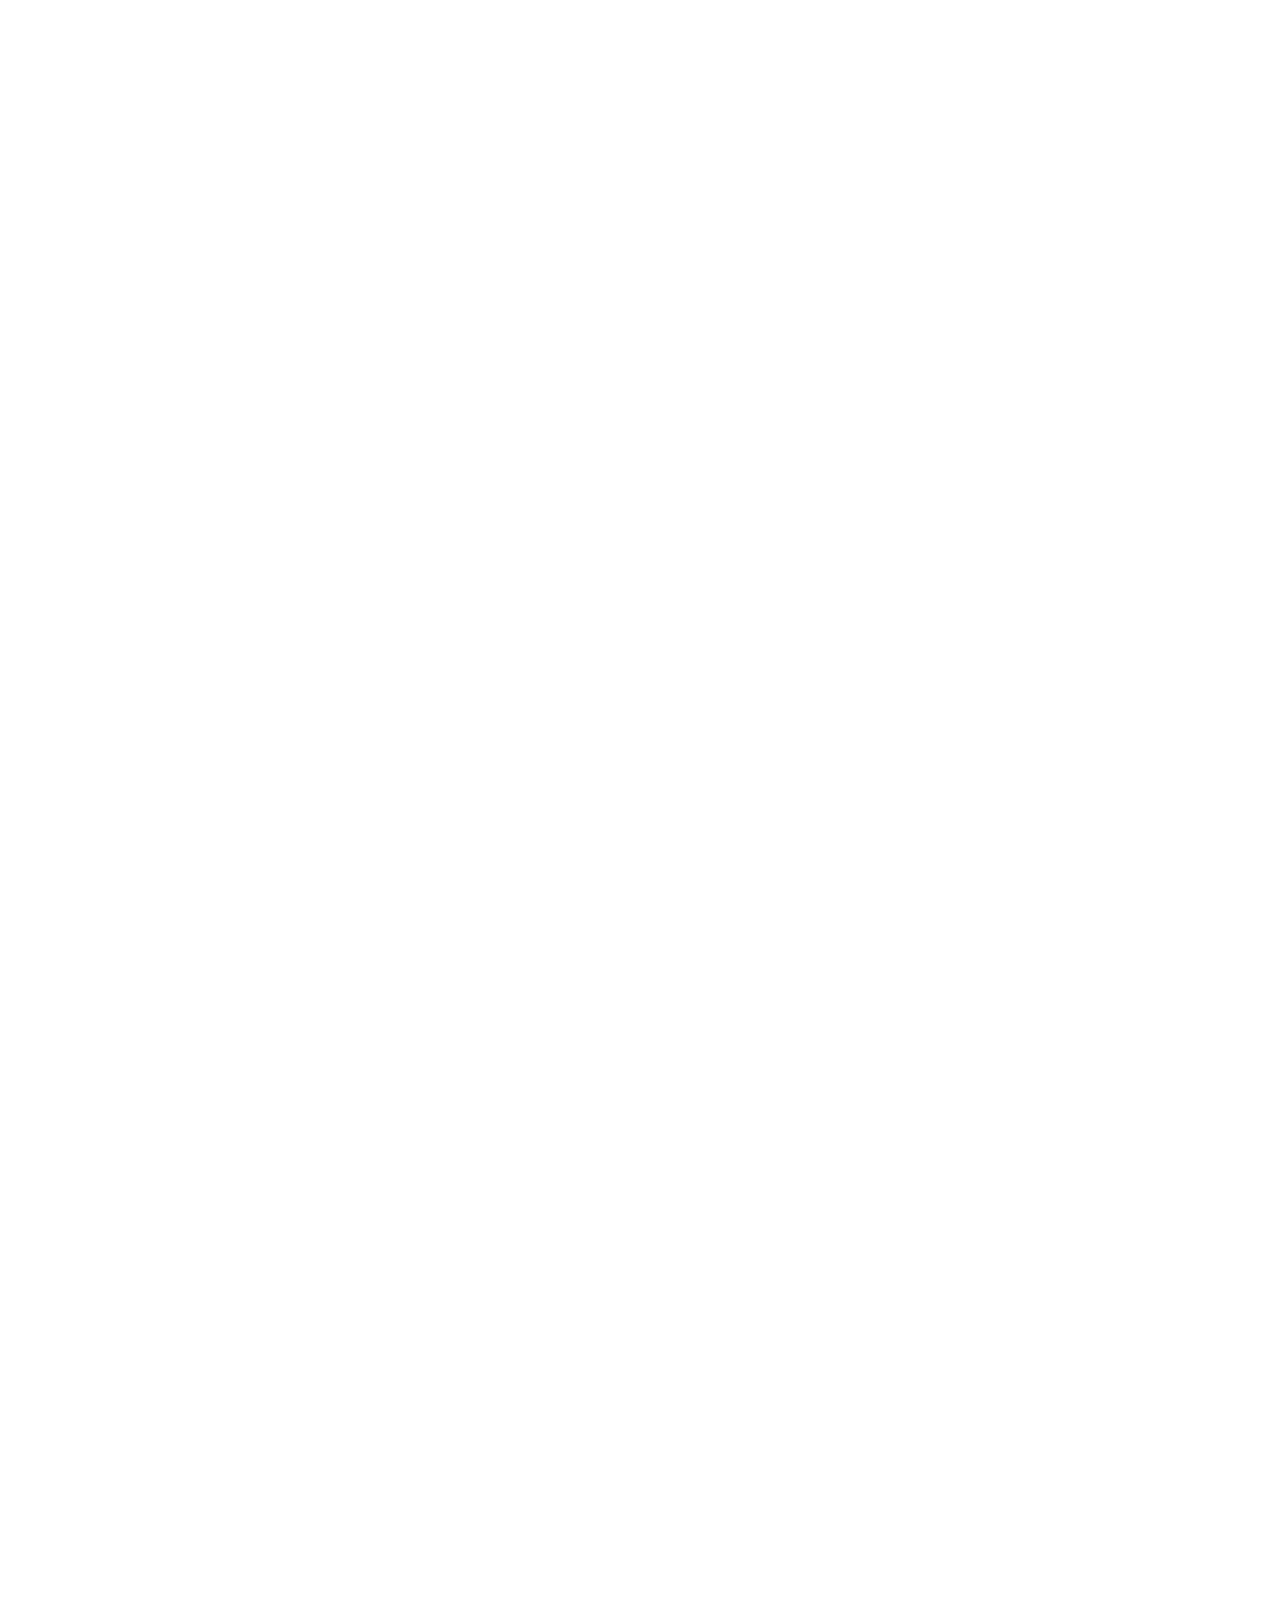
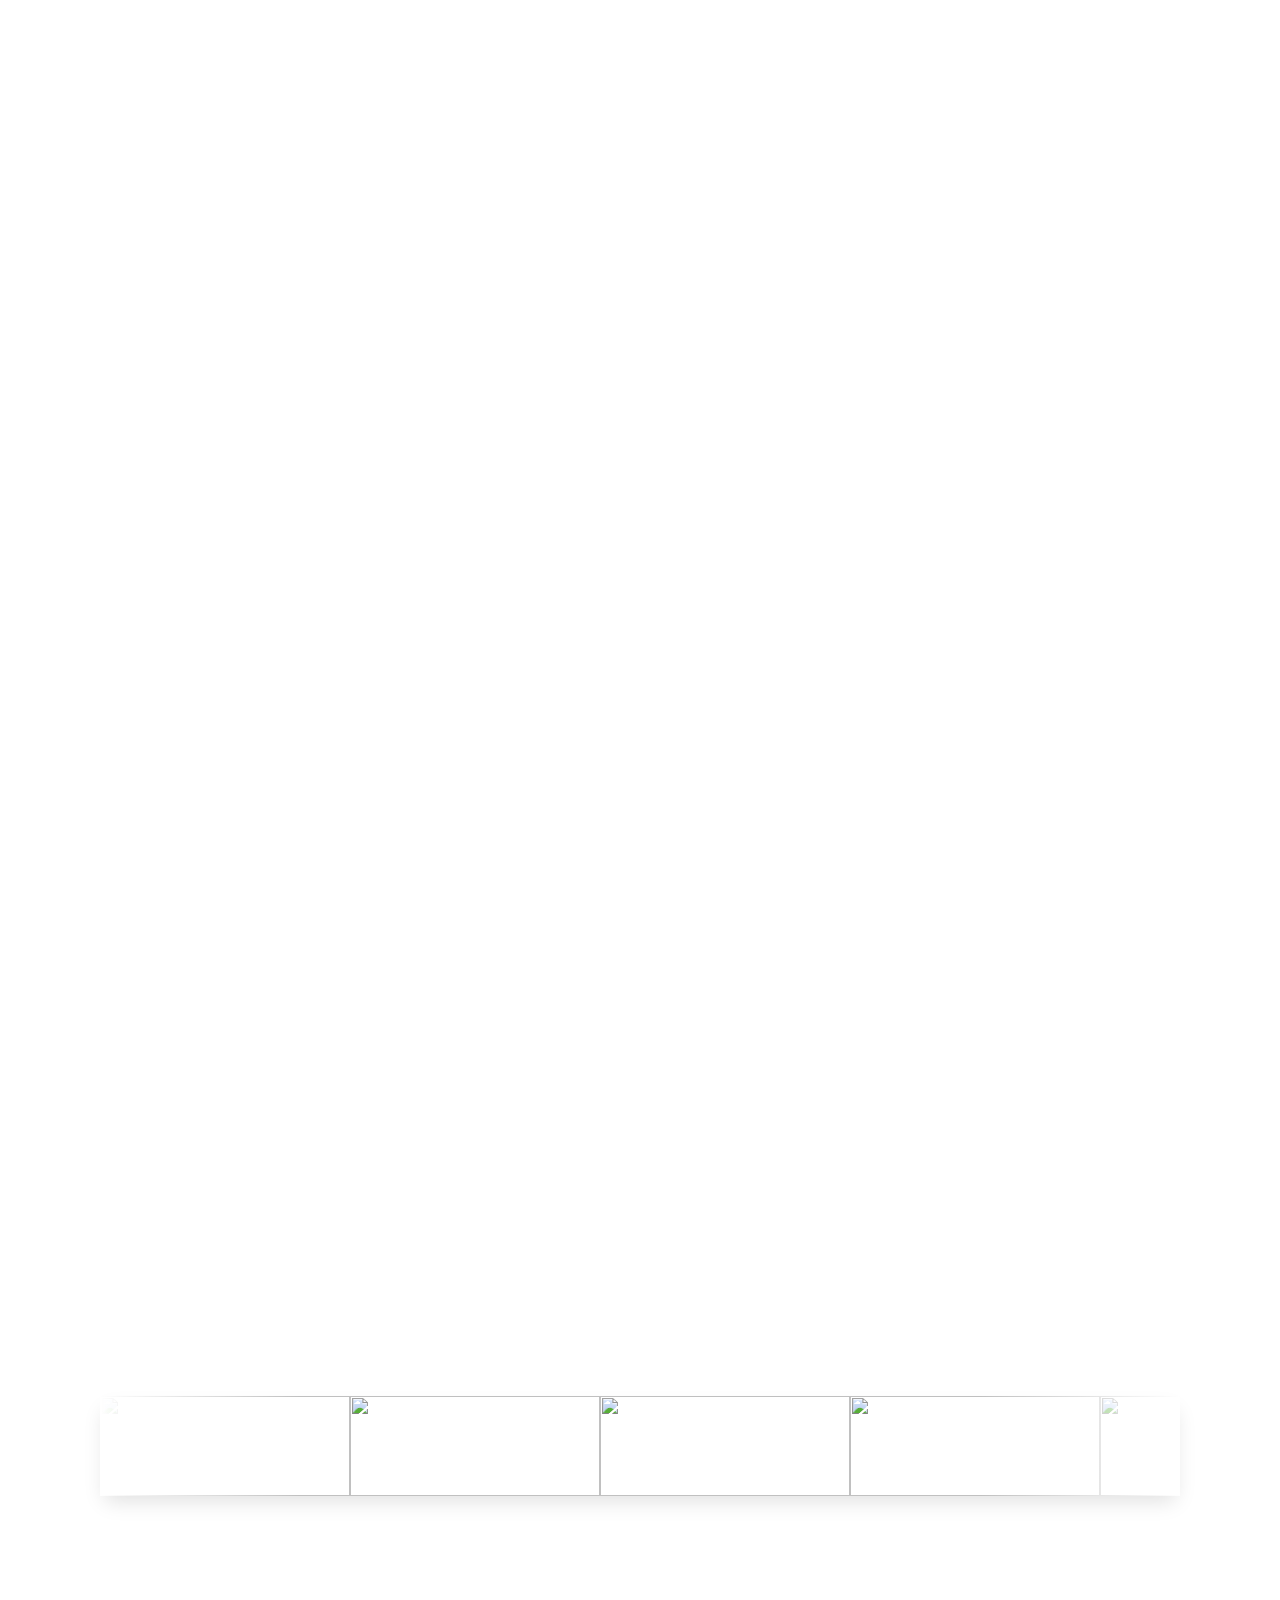
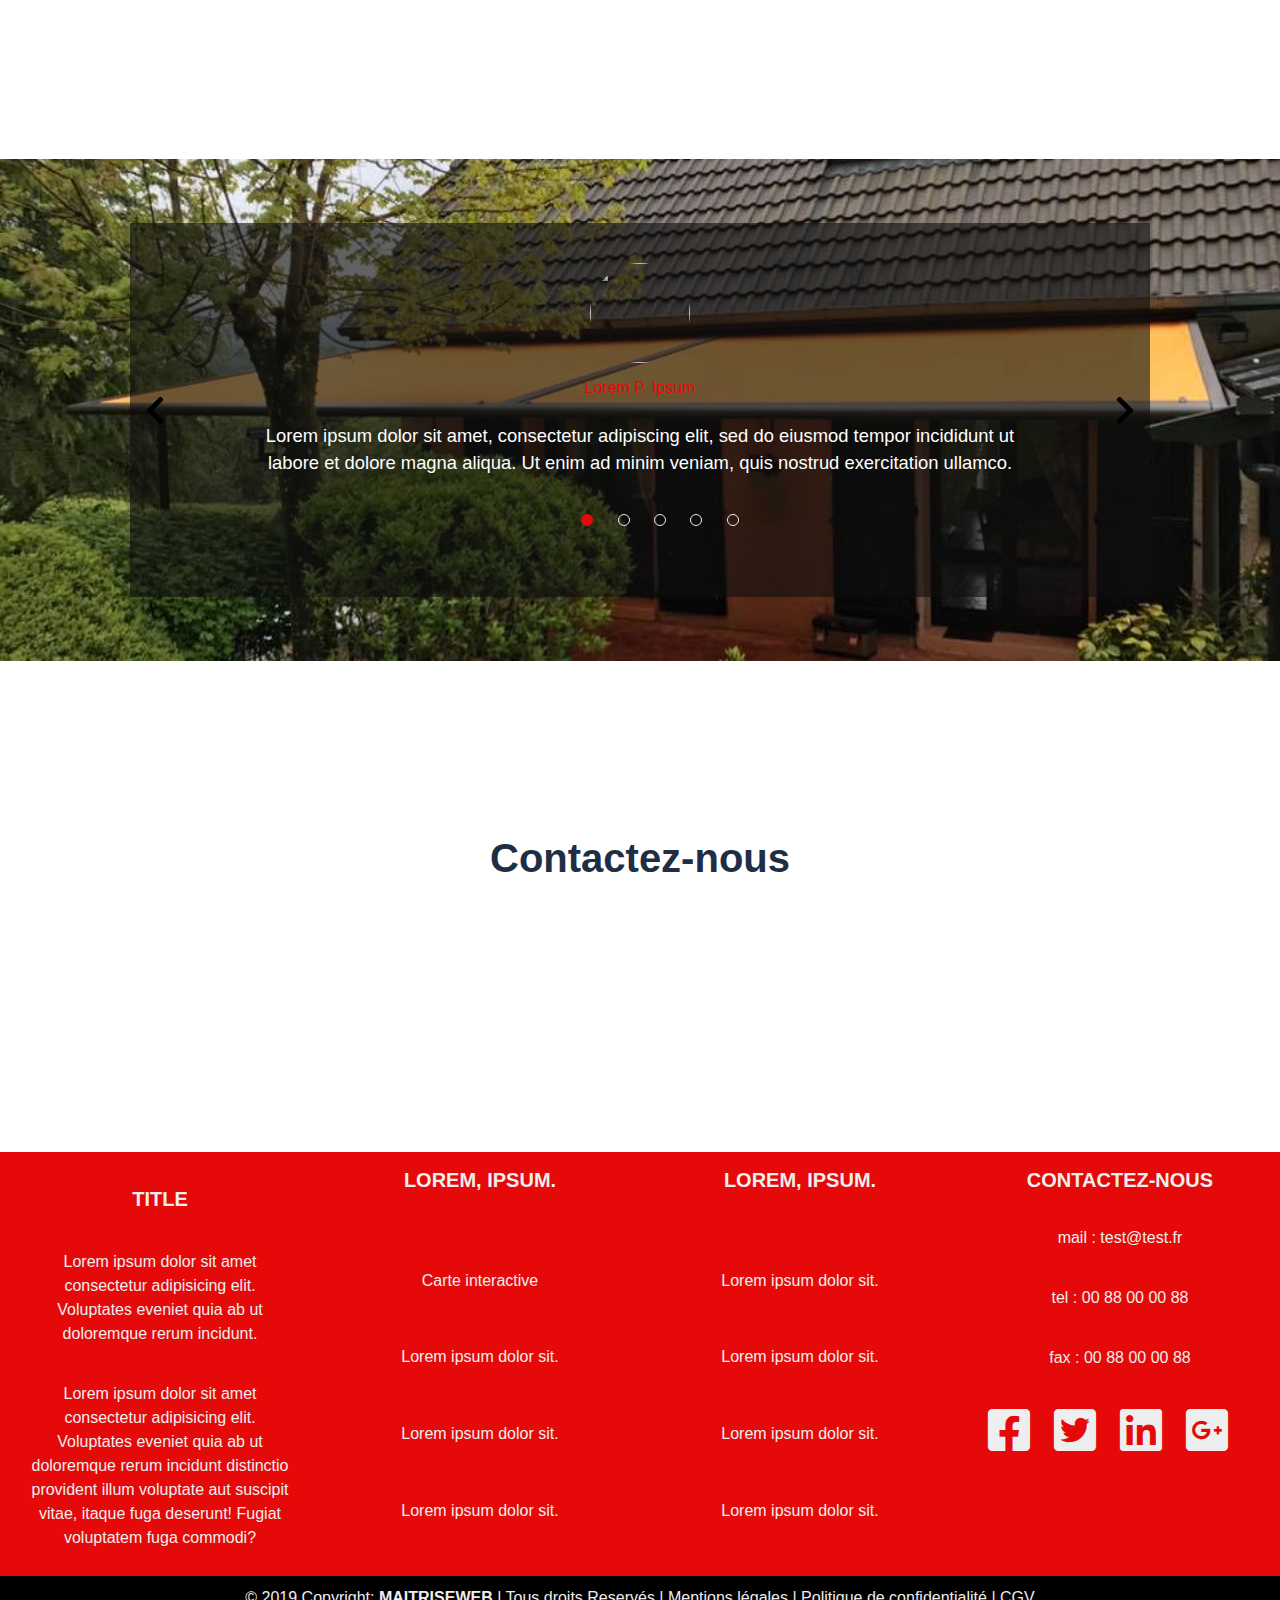
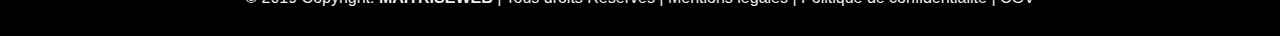
==== commit e24a8351: "carte2.0" ====
--- a/index.html
+++ b/index.html
@@ -70,30 +70,30 @@
                                 aria-haspopup="true" aria-expanded="false">Fenêtres & coulissants</a>
                             <div class="dropdown-menu" aria-labelledby="dropdown04">
                                 <a class="dropdown-item" href="fenetre.html">Fenêtres </a>
-                                <a class="dropdown-item" href="">Coulissants</a>
+                                <a class="dropdown-item" href="fenetre.html">Coulissants</a>
                             </div>
                         </li>
                         <li class="nav-item active dropdown">
                             <a class="nav-link dropdown-toggle" href="#" id="dropdown04" data-toggle="dropdown"
                                 aria-haspopup="true" aria-expanded="false">Volets & Stores</a>
                             <div class="dropdown-menu" aria-labelledby="dropdown04">
-                                <a class="dropdown-item" href="">Volets </a>
-                                <a class="dropdown-item" href="">Stores</a>
+                                <a class="dropdown-item" href="fenetre.html">Volets </a>
+                                <a class="dropdown-item" href="fenetre.html">Stores</a>
                             </div>
                         </li>
                         <li class="nav-item active dropdown">
                             <a class="nav-link dropdown-toggle" href="#" id="dropdown04" data-toggle="dropdown"
                                 aria-haspopup="true" aria-expanded="false">Portes</a>
                             <div class="dropdown-menu" aria-labelledby="dropdown04">
-                                <a class="dropdown-item" href="">Portes</a>
-                                <a class="dropdown-item" href="">Portes</a>
+                                <a class="dropdown-item" href="fenetre.html">Portes</a>
+                                <a class="dropdown-item" href="fenetre.html">Portes</a>
                             </div>
                         </li>
                         <li class="nav-item active dropdown">
                             <a class="nav-link dropdown-toggle" href="#" id="dropdown04" data-toggle="dropdown"
                                 aria-haspopup="true" aria-expanded="false">Portails & Clôtures</a>
                             <div class="dropdown-menu" aria-labelledby="dropdown04">
-                                <a class="dropdown-item" href="">Portails </a>
+                                <a class="dropdown-item" href="fenetre.html">Portails </a>
                                 <a class="dropdown-item" href="">Clôtures </a>
                             </div>
                         </li>
@@ -743,7 +743,7 @@
 
                     <div class="col-md-3 col-lg-3 col-xl-3 mx-auto mt-3" style="display: grid;">
                         <h5 class="text-uppercase mb-4 font-weight-bold"><a href="Contact.html">Lorem, ipsum.</a></h5>
-                        <a href="">Lorem ipsum dolor sit.</a>
+                        <a href="carte.html">Carte interactive</a>
                         <a href="">Lorem ipsum dolor sit.</a>
                         <a href="">Lorem ipsum dolor sit.</a>
                         <a href="">Lorem ipsum dolor sit.</a>
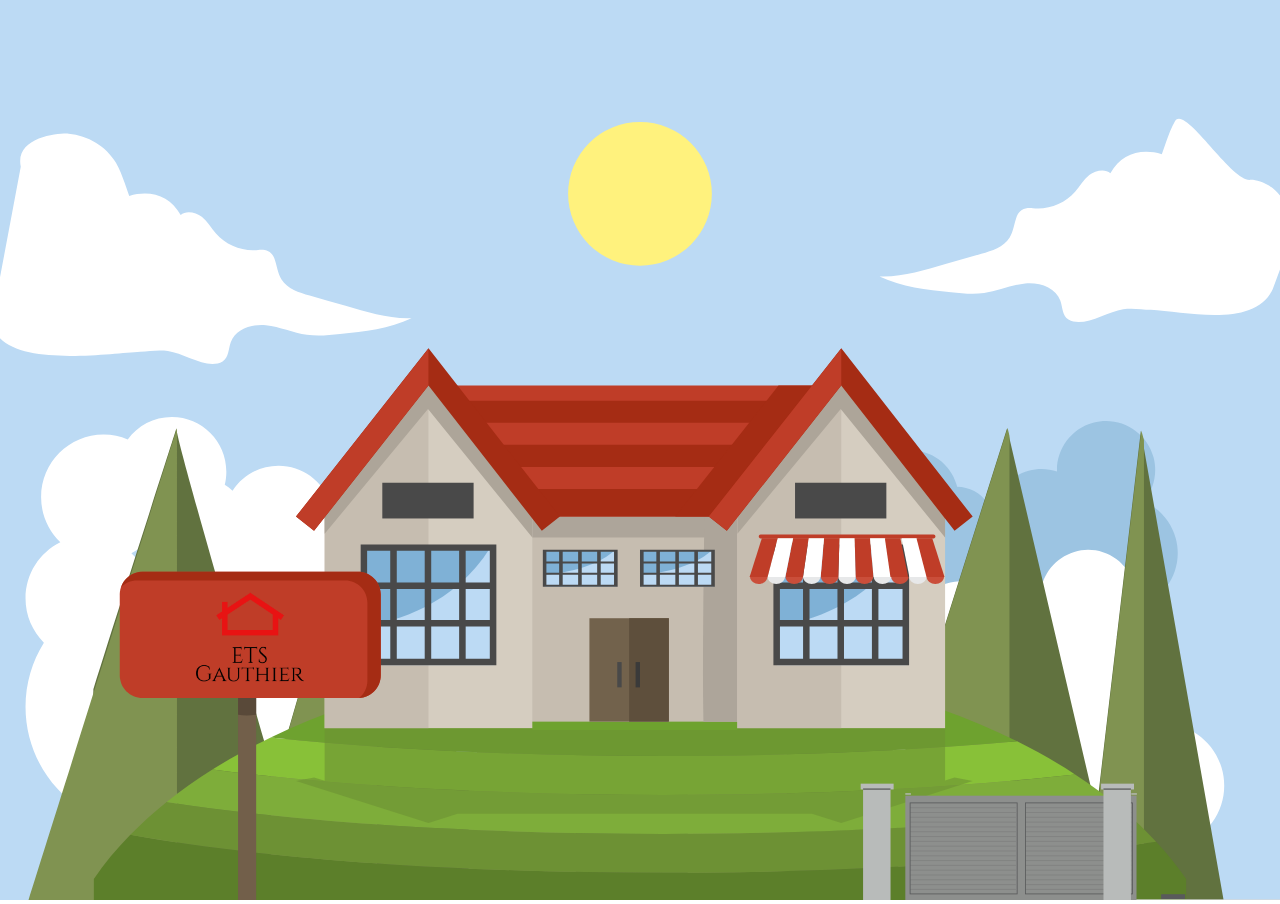
==== commit f70c64a4: "responsive all svg ok" ====
--- a/index.html
+++ b/index.html
@@ -1,830 +1,581 @@
-<!doctype html>
+<!DOCTYPE html>
 <html lang="en">
 
 <head>
-    <meta charset="utf-8">
-    <meta name="viewport" content="width=device-width, initial-scale=1, shrink-to-fit=no">
-    <link rel="stylesheet" href="https://stackpath.bootstrapcdn.com/bootstrap/4.4.1/css/bootstrap.min.css">
-    <link rel="stylesheet" href="https://cdnjs.cloudflare.com/ajax/libs/font-awesome/5.10.2/css/all.min.css">
+    <meta charset="UTF-8">
+    <meta name="viewport" content="width=device-width, initial-scale=1.0">
+    <meta http-equiv="X-UA-Compatible" content="ie=edge">
+    <title>Document</title>
+    <link rel="stylesheet" href="css/test.css">
     <link rel="stylesheet" href="https://cdnjs.cloudflare.com/ajax/libs/animate.css/3.7.2/animate.min.css">
-    <link href="https://unpkg.com/aos@2.3.1/dist/aos.css" rel="stylesheet">
-    <link rel="stylesheet" href="https://cdnjs.cloudflare.com/ajax/libs/ekko-lightbox/5.3.0/ekko-lightbox.css">
-    <link rel="stylesheet" href="css/style.css">
-    <title>ETC Gauthier</title>
 </head>
 
 <body>
-
-    <!-- Nav One-->
-    <header class="fixed-top">
-        <nav class="navbar navbar-expand-lg navbar-light bg-light" id="py-1">
-            <a class="navbar-brand" href="#"></a>
-            <button class="navbar-toggler" type="button" data-toggle="collapse" data-target="#navbarText"
-                aria-controls="navbarText" aria-expanded="false" aria-label="Toggle navigation">
-                <span class="navbar-toggler-icon"></span>
-            </button>
-            <div class="collapse navbar-collapse" id="navbarText">
-                <ul class="navbar-nav mr-auto">
-                    <li class="nav-item active">
-                        <a class="nav-link" href="presentation.html">L’entreprise </a>
-                    </li>
-                    <li class="nav-item active">
-                        <a href="fermetures.html" class="nav-link">Fermetures</a>
-                    </li>
-                    <li class="nav-item active">
-                        <a href="stores.html" class="nav-link">Stores</a>
-                    </li>
-                    <li class="nav-item active">
-                        <a href="gallerie.html" class="nav-link">Realisations</a>
-                    </li>
-                    <li class="nav-item">
-                        <a href="Catalogue.html" class="nav-link"></i>Catalogue</a>
-                    </li>
-                    <li class="nav-item">
-                        <a href="#" data-toggle="modal" data-target=".bd-example-modal-xl"
-                            class="nav-link"></i>Contact</a>
-                    </li>
-                </ul>
-                <span class="navbar-text" style="color: white;">
-                    <i class="fas fa-phone-alt"></i> 08 08 08 08 08
-
-                    <a href="#" style="color:white"><i class="fa fa-envelope"></i> contact@test08.fr</a>
-                </span>
-            </div>
-        </nav>
-        <!-- Nav One End-->
-        <!-- Nav Two-->
-        <nav class="navbar navbar-expand-lg navbar-dark ftco_navbar bg-dark ftco-navbar-light" id="ftco-navbar">
-            <div class="container">
-                <a class="navbar-brand" href="index.html"><img src="img/logoetsgauthier.png" alt=""></a>
-                <button class="navbar-toggler" type="button" data-toggle="collapse" data-target="#ftco-nav"
-                    aria-controls="ftco-nav" aria-expanded="false" aria-label="Toggle navigation">
-                    <span class="oi oi-menu"></span> Menu
-                </button>
-                <div class="collapse navbar-collapse" id="ftco-nav">
-                    <ul class="navbar-nav ml-auto">
-                        <li class="nav-item"><a href="index.html" class="nav-link"><i class="fa fa-home"></i>Accueil</a>
-                        </li>
-                        <li class="nav-item active dropdown">
-                            <a class="nav-link dropdown-toggle" href="#" id="dropdown04" data-toggle="dropdown"
-                                aria-haspopup="true" aria-expanded="false">Fenêtres & coulissants</a>
-                            <div class="dropdown-menu" aria-labelledby="dropdown04">
-                                <a class="dropdown-item" href="fenetre.html">Fenêtres </a>
-                                <a class="dropdown-item" href="fenetre.html">Coulissants</a>
-                            </div>
-                        </li>
-                        <li class="nav-item active dropdown">
-                            <a class="nav-link dropdown-toggle" href="#" id="dropdown04" data-toggle="dropdown"
-                                aria-haspopup="true" aria-expanded="false">Volets & Stores</a>
-                            <div class="dropdown-menu" aria-labelledby="dropdown04">
-                                <a class="dropdown-item" href="fenetre.html">Volets </a>
-                                <a class="dropdown-item" href="fenetre.html">Stores</a>
-                            </div>
-                        </li>
-                        <li class="nav-item active dropdown">
-                            <a class="nav-link dropdown-toggle" href="#" id="dropdown04" data-toggle="dropdown"
-                                aria-haspopup="true" aria-expanded="false">Portes</a>
-                            <div class="dropdown-menu" aria-labelledby="dropdown04">
-                                <a class="dropdown-item" href="fenetre.html">Portes</a>
-                                <a class="dropdown-item" href="fenetre.html">Portes</a>
-                            </div>
-                        </li>
-                        <li class="nav-item active dropdown">
-                            <a class="nav-link dropdown-toggle" href="#" id="dropdown04" data-toggle="dropdown"
-                                aria-haspopup="true" aria-expanded="false">Portails & Clôtures</a>
-                            <div class="dropdown-menu" aria-labelledby="dropdown04">
-                                <a class="dropdown-item" href="fenetre.html">Portails </a>
-                                <a class="dropdown-item" href="">Clôtures </a>
-                            </div>
-                        </li>
-                        <li class="nav-item active dropdown">
-                            <a class="nav-link dropdown-toggle" href="#" id="dropdown04" data-toggle="dropdown"
-                                aria-haspopup="true" aria-expanded="false">Vérandas & Pergolas</a>
-                            <div class="dropdown-menu" aria-labelledby="dropdown04">
-                                <a class="dropdown-item" href="">Vérandas</a>
-                                <a class="dropdown-item" href="">Pergolas</a>
-                            </div>
-                        </li>
-                    </ul>
-                </div>
-            </div>
-        </nav>
-    </header>
-    <!-- Nav Two End-->
-    <!-- Modal Contact-->
-    <div class="modal fade bd-example-modal-xl" tabindex="-1" role="dialog" aria-labelledby="myExtraLargeModalLabel"
-        aria-hidden="true" style="z-index: 9999;">
-        <div class="modal-dialog modal-xl" role="document">
-            <div class="modal-content">
-                <div class="modal-header text-center" style="background-color: #E50909;">
-                    <h4 class="modal-title w-100 font-weight-bold" style="color: white;">Contactez-nous</h4>
-                    <button type="button" class="close" data-dismiss="modal" aria-label="Close">
-                        <span aria-hidden="true">&times;</span>
-                    </button>
-                </div>
-                <div class="row mx-auto" id="contact">
-                    <div class="container mt-5">
-                        <div class="row mx-auto" style="height:550px; text-align: center;">
-                            <form action="">
-                                <div class="row mx-auto">
-                                    <div class="col-lg-6">
-                                        <div class="form-group">
-                                            <input type="text" class="form-control mt-2" placeholder="Nom/Societe"
-                                                requi#E50909>
-                                        </div>
-                                    </div>
-                                    <div class="col-lg-6">
-                                        <div class="form-group">
-                                            <input type="text" class="form-control mt-2" placeholder="Objet"
-                                                requi#E50909>
-                                        </div>
-                                    </div>
-                                    <div class="col-lg-6">
-                                        <div class="form-group">
-                                            <input type="email" class="form-control mt-2" placeholder="Email"
-                                                requi#E50909>
-                                        </div>
-                                    </div>
-                                    <div class="col-lg-6">
-                                        <div class="form-group">
-                                            <input type="number" class="form-control mt-2" placeholder="Telephone"
-                                                requi#E50909>
-                                        </div>
-                                    </div>
-                                    <div class="col-12">
-                                        <div class="form-group">
-                                            <textarea class="form-control" id="exampleFormControlTextarea1"
-                                                placeholder="message" rows="3" requi#E50909></textarea>
-                                        </div>
-                                    </div>
-                                    <div class="col-12">
-                                        <div class="form-group">
-                                            <div class="form-check">
-                                                <input class="form-check-input" type="checkbox" value=""
-                                                    id="invalidCheck2" requi#E50909>
-                                                <label class="form-check-label" for="invalidCheck2">
-                                                    Accepter les conditions
-                                                </label>
-                                            </div>
-                                        </div>
-                                    </div>
-                                    <div class="col-12" style="padding-bottom: 1em;">
-                                        <button type="button" class="btn btn-outline-dark">Soumettre</button>
-                                    </div>
-                                    <div class="col-12">
-                                        <iframe
-                                            src="https://www.google.com/maps/embed?pb=!1m18!1m12!1m3!1d20615.153620836987!2d4.6971679395507815!3d49.769247050000004!2m3!1f0!2f0!3f0!3m2!1i1024!2i768!4f13.1!3m3!1m2!1s0x47ea0e1a0db2ec21%3A0x61dabfb22d37db8f!2sZ.I%20Montjoly%2C%2008000%20Charleville-M%C3%A9zi%C3%A8res!5e0!3m2!1sfr!2sfr!4v1574427883159!5m2!1sfr!2sfr"
-                                            width="100%" height="200" frameborder="0" style="border:0;"
-                                            allowfullscreen=""></iframe>
-                                    </div>
-                                </div>
-                            </form>
-                        </div>
-                    </div>
-                </div>
-            </div>
-        </div>
+    <div id="overlayer">
+        <!--?xml version="1.0" encoding="utf-8"?-->
+        <!-- Generator: Adobe Illustrator 22.0.1, SVG Export Plug-In . SVG Version: 6.00 Build 0)  -->
+        <a href="accueil.html" title="Accueil" style="    position: absolute;
+width: 100%; height:100%;">
+            <svg version="1.1" id="vv" xmlns="http://www.w3.org/2000/svg" xmlns:xlink="http://www.w3.org/1999/xlink"
+                x="0px" y="0px" viewBox="0 0 2272 1872" style="enable-background:new 0 0 2272 1872;"
+                xml:space="preserve" width="100%" height="100%">
+                <style type="text/css">
+                    .st1 {
+                        fill: #BCDAF4;
+                    }
+
+                    .st2 {
+                        fill: #FFFFFF;
+                    }
+
+                    .st3 {
+                        fill: #FFF27D;
+                    }
+
+                    .st4 {
+                        fill: #9CC4E2;
+                    }
+
+                    .st5 {
+                        fill: #61723F;
+                    }
+
+                    .st6 {
+                        fill: #809351;
+                    }
+
+                    .st7 {
+                        fill: #5C7F2A;
+                    }
+
+                    .st8 {
+                        fill: #6D9134;
+                    }
+
+                    .st9 {
+                        fill: #7EAD3A;
+                    }
+
+                    .st10 {
+                        fill: #88C138;
+                    }
+
+                    .st11 {
+                        fill: #6EA22F;
+                    }
+
+                    .st12 {
+                        clip-path: url(#SVGID_2_);
+                        fill: #C6BDB0;
+                    }
+
+                    .st13 {
+                        fill: #C6BDB0;
+                    }
+
+                    .st14 {
+                        fill: #ADA59A;
+                    }
+
+                    .st15 {
+                        fill: #BF3D28;
+                    }
+
+                    .st16 {
+                        fill: #A52C14;
+                    }
+
+                    .st17 {
+                        fill: #D5CDC0;
+                    }
+
+                    .st18 {
+                        fill: #ADA599;
+                    }
+
+                    .st19 {
+                        fill: #7FB1D6;
+                    }
+
+                    .st20 {
+                        fill: #494949;
+                    }
+
+                    .st21 {
+                        opacity: 0.6;
+                        clip-path: url(#SVGID_2_);
+                        fill: #6D9134;
+                    }
+
+                    .st22 {
+                        fill: #725F4A;
+                    }
+
+                    .st23 {
+                        fill: #594939;
+                    }
+
+                    .st24 {
+                        fill: #72624C;
+                    }
+
+                    .st25 {
+                        fill: #5E4F3C;
+                    }
+
+                    .st26 {
+                        fill: #3A3A3A;
+                    }
+                </style>
+                <g id="Layer_1_1_">
+                </g>
+                <g id="Layer_2">
+                </g>
+                <g>
+                    <g>
+                        <defs>
+                            <rect id="SVGID_1_" width="2272" height="1872" class="svg-elem-1"></rect>
+                        </defs>
+                        <clipPath id="SVGID_2_">
+                            <use xlink:href="#SVGID_1_" style="overflow:visible;"></use>
+                        </clipPath>
+                        <g class="st0">
+                            <rect class="st1 svg-elem-2" width="2272" height="1872"></rect>
+                            <path class="st2 svg-elem-3"
+                                d="m96.4,731.4c19.2,-1 38.6,-4.2 57.6,-1.4c36.1,5.3 82.1,39.8 113.8,21.7c12.9,-7.3 12.1,-25.7 17,-39.6c9.6,-27.6 43.9,-38.7 73.1,-35.7c29.1,3 56.4,15.8 85.4,19.9c22.7,3.2 45.9,0.8 68.7,-1.6c50.8,-5.3 102.7,-11 148.8,-32.9c-47.2,1.9 -91.8,-12.7 -137.2,-25.7c-24.9,-7.1 -49.8,-14.3 -74.7,-21.4c-22.1,-6.3 -46.2,-14.1 -58.5,-33.5c-8.3,-13.1 -9.7,-29.4 -15,-43.9c-5.4,-14.6 -18,-19.2 -33.5,-17.4c-32.5,3.7 -66.4,-9.5 -87.9,-34.1c-10,-11.5 -17.6,-25.3 -29.5,-34.8c-11.9,-9.5 -32.9,-14.3 -43.9,-3.7c-22.4,-40.2 -62.8,-52.7 -107,-39.8c-3.1,-8.9 -6.3,-17.7 -9.4,-26.6c-5.1,-14.5 -10.3,-29.2 -18.2,-42.4c-20.4,-34.4 -58.5,-57 -98.4,-60.5c-17.7,-1.5 -112.6,5.7 -99.6,69l-60,319.3c8.7,104.7 237.8,68.7 308.4,65.1z"
+                                fill="black" id="svg_6" />
+
+                            <ellipse transform="matrix(0.7071 -0.7071 0.7071 0.7071 47.6597 921.3519)"
+                                class="st3 svg-elem-4" cx="1136" cy="403.1" rx="149.5" ry="149.5"></ellipse>
+                                <path class="st4 svg-elem-5" d="M2168.3,1263.4c62.4-17.1,99.1-81.5,82-143.9c-9.8-35.6-34.9-62.8-66.3-76.5c20.6-24.8,29.1-58.9,20-92.3
+                                c-14.9-54.4-71.1-86.5-125.5-71.5c-46.5,12.7-76.6,55.6-75.1,101.7c-18.5-6.1-38.9-7-59-1.5c-33,9.1-57.8,33.3-68.9,63.2
+                                c-5.6,0.5-11.3,1.4-16.9,2.8c-14.4-20.4-37.9-32.8-63-33.1c-0.4-1.8-0.9-3.6-1.4-5.3c-15.9-52.5-71.3-82.3-123.9-66.4
+                                c-39.4,11.9-66,46.1-70.1,84.6c-1.4,0.4-2.8,0.8-4.1,1.2c-19.3,5.8-36.3,15.8-50.3,28.6c-31.5-43.7-88.3-64.7-142.7-48.3
+                                c-12.7,3.8-24.4,9.5-34.9,16.5c-0.4-1.7-0.9-3.4-1.4-5.1c-15.9-52.5-71.3-82.3-123.9-66.4c-13.5,4.1-25.4,10.7-35.5,19.3
+                                c-25.1-8.8-53.1-10-80.4-1.8c-29.4,8.9-53.4,27.3-69.5,50.8c-25.4-9.3-53.9-10.7-81.8-2.3c-43.8,13.2-75.5,47.6-87.2,88.5
+                                c-7-3.5-14.3-6.3-21.9-8.5c-0.5-10.2-2.3-20.6-5.4-30.8c-20.7-68.6-93.1-107.4-161.7-86.6c-41.1,12.4-71.6,43.5-84.8,81.1
+                                c-19-2-38.8-0.3-58.3,5.6c-78.6,23.7-123.1,106.7-99.3,185.3c12.2,40.3,40,71.7,74.8,89.4c-39.9,37.4-57.5,95.6-40.6,151.5
+                                c23.7,78.6,106.7,123.1,185.3,99.3s123.1-106.7,99.3-185.3c-12.2-40.3-40-71.7-74.8-89.4c7.9-7.4,15-15.7,21.1-24.6
+                                c18.4,28.3,47.1,48.1,79.4,55.6c0.6,11.9,2.6,24,6.2,36c16.4,54.2,60.9,92.1,112.7,102.7c16.7,48.6,56.3,83.2,103,95.4
+                                c28.2,71.1,106.6,110,181.2,87.4c78.6-23.7,123.1-106.7,99.3-185.3c-3.9-13-9.5-25.1-16.4-36.1c2.9,2.2,6,4.3,9,6.3
+                                c0.9,6.6,2.4,13.2,4.3,19.8c19.3,63.9,83.4,101.9,147.5,90.1c25.8,75.3,106.8,117.2,183.6,94c53-16,90.4-58.9,102-109.3
+                                c10.7,27.5,32.5,48.2,58.7,58.2c-1.9,15-1,30.5,3.2,46c17.1,62.4,81.5,99.1,143.9,82c32-8.8,57.3-30,72-57.1
+                                c28.7,32.2,74.1,47.3,118.5,35.1c62.4-17.1,99.1-81.5,82-143.9c-17.1-62.4-81.5-99.1-143.9-82c-32,8.8-57.3,30-72,57.1
+                                c-5.7-6.4-12.1-12.1-19-17.1c22.7-13.9,38.8-36.1,45.4-61.4c9.4-0.2,19-1.6,28.4-4.2c62.4-17.1,99.1-81.5,82-143.9
+                                c-6-22.1-18-40.9-33.7-55.3c0.3-0.7,0.7-1.3,1-2C2121.6,1268.7,2145.1,1269.8,2168.3,1263.4z M1233,1385.6c2.5,1.3,5,2.5,7.6,3.7
+                                c3.1,7.2,6.7,14,10.7,20.5c-7.5-5.7-15.5-10.6-23.9-14.8C1229.4,1391.9,1231.3,1388.8,1233,1385.6z M1654.8,1383.8
+                                c2-3,3.9-6.2,5.6-9.3c20.5,10.7,43.8,16,67.6,14.6c-7.2,23.6-7.7,49.6,0,75c1.4,4.6,3,9.1,4.9,13.5c-0.2,0.5-0.3,0.9-0.5,1.4
+                                c-0.4-1.6-0.9-3.3-1.4-4.9C1718.7,1433.1,1690.3,1401.4,1654.8,1383.8z"></path>
+                            <path class="st2 svg-elem-6"
+                                d="m2198.6,644.5c-19.2,-1 -38.6,-4.2 -57.6,-1.4c-36.1,5.3 -82.1,39.8 -113.8,21.7c-12.9,-7.3 -12.1,-25.7 -17,-39.6c-9.6,-27.6 -43.9,-38.7 -73.1,-35.7c-29.1,3 -56.4,15.8 -85.4,19.9c-22.7,3.2 -45.9,0.8 -68.7,-1.6c-50.8,-5.3 -102.7,-11 -148.8,-32.9c47.2,1.9 91.8,-12.7 137.2,-25.7c24.9,-7.1 49.8,-14.3 74.7,-21.4c22.1,-6.3 46.2,-14.1 58.5,-33.5c8.3,-13.1 9.7,-29.4 15,-43.9c5.4,-14.6 18,-19.2 33.5,-17.4c32.5,3.7 66.4,-9.5 87.9,-34.1c10,-11.5 17.6,-25.3 29.5,-34.8c11.9,-9.5 32.9,-14.3 43.9,-3.7c22.4,-40.2 62.8,-52.7 107,-39.8c3.1,-8.9 6.3,-17.7 9.4,-26.6c5.1,-14.5 10.3,-29.2 18.2,-42.4c20.4,-34.4 116.5,126 156.4,122.5c17.7,-1.5 91.6,17.7 84.6,125l-38,102.3c-36.7,82.8 -182.8,46.7 -253.4,43.1z"
+                                fill="black" id="svg_9" />
+                            <path class="st2 svg-elem-7" d="M680.9,1324c12-18,19-39.6,19-62.8c0-38.1-18.7-71.8-47.5-92.4c1.2-6.2,1.8-12.5,2-19
+                    c33.5-12.1,57.4-44.2,57.4-81.8c0-48-38.9-87-87-87c-36,0-67,21.9-80.2,53.1c-1.2,0-2.5-0.1-3.8-0.1c-17.7,0-34.4,4-49.4,11.3
+                    c-15.3-44.6-57.6-76.6-107.4-76.6c-40.1,0-75.3,20.8-95.5,52.1c-5-4.7-10.4-8.9-16.2-12.6c2.1-8.7,3.3-17.8,3.3-27.2
+                    c0-62.7-50.8-113.5-113.5-113.5c-37.6,0-70.9,18.3-91.6,46.5C55.2,907.5,38.2,904,20.4,904c-71.9,0-130.1,58.3-130.1,130.1
+                    c0,36.9,15.4,70.2,40,93.9c-42.9,21.3-72.4,65.5-72.4,116.6c0,36,14.6,68.6,38.2,92.1c-24.2,38.7-38.2,84.5-38.2,133.5
+                    c0,139.2,112.8,252.1,252.1,252.1c108.8,0,201.5-68.9,236.8-165.5c18.9,10.7,40.7,16.8,64,16.8c71.9,0,130.1-58.3,130.1-130.1
+                    c0-37.4-15.8-71.1-41.1-94.9c2.5-2,4.8-4.2,7.1-6.4c14.4,14.2,32.6,24.5,53,29.4c-12,18-19,39.6-19,62.8
+                    c0,62.7,50.8,113.5,113.5,113.5c62.7,0,113.5-50.8,113.5-113.5C767.9,1380.8,730.8,1335.9,680.9,1324z M78.1,1150.7
+                    c8.5-4.2,16.5-9.4,23.9-15.3c8.3,28.4,27.3,52.2,52.4,66.7c-1.6,6.3-2.7,12.7-3.3,19.4c-11.6-1.9-23.5-3-35.7-3.3
+                    C110,1191.9,96.7,1168.6,78.1,1150.7z"></path>
+                    <path class="st2 svg-elem-8" d="M2345.6,1596.6c-17.7-58.6-73.1-95.4-131.6-92c7.2-23.6,7.7-49.6,0-75c-12.6-41.6-44.2-72.3-82.5-85.3
+                    c-0.8-7.1-2.1-14.3-4.1-21.4c32.6-24.3,48.2-67.3,35.7-108.5c-15.9-52.5-71.3-82.3-123.9-66.4c-39.4,11.9-66,46.1-70.1,84.6
+                    c-1.4,0.4-2.8,0.8-4.1,1.2c-19.3,5.8-36.3,15.8-50.3,28.6c-31.5-43.7-88.3-64.7-142.7-48.3c-43.8,13.2-75.5,47.6-87.2,88.5
+                    c-7-3.5-14.3-6.3-21.9-8.5c-0.5-10.2-2.3-20.6-5.4-30.8c-20.7-68.6-93.1-107.4-161.7-86.6c-41.1,12.4-71.6,43.5-84.8,81.1
+                    c-19-2-38.8-0.3-58.3,5.6c-78.6,23.7-123.1,106.7-99.3,185.3c12.2,40.3,40,71.7,74.8,89.4c-39.9,37.4-57.5,95.6-40.6,151.5
+                    c23.7,78.6,106.7,123.1,185.3,99.3s123.1-106.7,99.3-185.3c-12.2-40.3-40-71.7-74.8-89.4c7.9-7.4,15-15.7,21.1-24.6
+                    c18.4,28.3,47.1,48.1,79.4,55.6c0.6,11.9,2.6,24,6.2,36c23.7,78.6,106.7,123.1,185.3,99.3c11.3-3.4,21.8-8,31.6-13.7
+                    c-13,30.8-15.7,66.1-5.3,100.6c23.7,78.6,106.7,123.1,185.3,99.3c65.2-19.7,107-80.2,105.7-145.2c4.9-0.7,9.9-1.8,14.8-3.3
+                    c0.4-0.1,0.7-0.2,1.1-0.3c32.4,38.1,85.5,55.6,136.4,40.2C2327.5,1737.6,2366.3,1665.2,2345.6,1596.6z"></path>
+
+                            <path class="st5 svg-elem-9"
+                                d="M2177.783870983124,895.7838600158691 L2085.383870983124,1686.8838600158692 L1899.5838709831237,890.8838600158691 L1675.0838709831237,1601.1838600158692 L1440.7838709831237,885.9838600158691 L1226.0838709831237,1534.3838600158692 L1001.5838709831238,861.5838600158692 L774.0838709831238,1644.8838600158692 L586.7838709831237,890.6838600158692 L376.28387098312373,1616.283860015869 C376.28387098312373,1616.283860015869 167.98387098312378,908.6838600158692 171.88387098312376,890.9838600158691 C168.28387098312373,902.3838600158691 68.48387098312378,1212.1838600158692 -1.0161290168762207,1433.8838600158692 L-1.0161290168762207,1872.4838600158691 L2270.983870983124,1872.4838600158691 L2349.983870983124,1872.6838600158692 L2177.783870983124,895.7838600158691 z"
+                                id="svg_12" fill="black" fill-opacity="1" stroke="none" stroke-opacity="1"></path>
+                            <g id="svg_13">
+                                <path class="st6 svg-elem-10"
+                                    d="m587.8,890.2l-210.5,725.6c0,0 -3.4,-11.6 -9.3,-31.8l0,288l220.9,0l0,-977.5l-1.1,-4.3z"
+                                    id="svg_14" />
+                                <polygon class="st6 svg-elem-11" id="svg_15"
+                                    points="779.5,1629.3 779.5,1872 1002.5,1872 1002.5,861.4     " />
+                                <path class="st6 svg-elem-12"
+                                    d="M172.9,890.6 C169.3,901.9 -66.5,1650.7 -136,1872.4 L0,1872 L172.9,1872 L172.9,892.2 C172.8,891.5 172.8,890.9 172.9,890.6 z"
+                                    id="svg_16" fill="black" fill-opacity="1" stroke="none" stroke-opacity="1"></path>
+                                <polygon class="st6 svg-elem-13" id="svg_17"
+                                    points="2178.8,895.3 2092.7,1632.6 2092.7,1872 2184.2,1872 2184.2,915     " />
+                                <polygon class="st6 svg-elem-14" id="svg_18"
+                                    points="1235.2,1509.5 1235.2,1872 1441.7,1872 1441.7,885.8     " />
+                                <polygon class="st6 svg-elem-15" id="svg_19"
+                                    points="1900.6,890.4 1676.1,1600.8 1673.1,1591.6 1673.1,1872 1904.5,1872 1904.5,907.1     " />
+                            </g>
+                            <g>
+                                <path class="st7 svg-elem-16" d="M1524.3,1409.8c-122-24.4-252.6-37.6-388.3-37.6c-124,0-243.7,11-356.5,31.5c140.9,7,291.1,10.7,447,10.7
+                        C1328.5,1414.5,1428.2,1412.8,1524.3,1409.8z"></path>
+                                <path class="st7 svg-elem-17" d="M75.9,1736.5c-28.7,29.3-54.1,60-75.9,91.8v43.7h2272v-43.7c-18.3-26.7-39.2-52.6-62.4-77.6
+                        c-263.4,40-625,64.7-1024.1,64.7C741.2,1815.4,343.4,1784.8,75.9,1736.5z"></path>
+                                <path class="st8 svg-elem-18"
+                                    d="M1632.6,1434.9c-35.3-9.4-71.4-17.8-108.3-25.1c-96.2,3.1-195.8,4.7-297.8,4.7c-155.9,0-306.1-3.8-447-10.7
+                        c-42,7.6-83,16.6-122.9,26.7c164,9.8,342.3,15.2,528.9,15.2C1341.4,1445.7,1491.7,1441.9,1632.6,1434.9z"></path>
+                                <path class="st9 svg-elem-19" d="M1758.3,1473.6c-40.4-14.3-82.4-27.2-125.6-38.7c-140.9,7-291.2,10.8-447.2,10.8
+                        c-186.5,0-364.9-5.4-528.9-15.2c-43.3,11-85.3,23.5-125.9,37.3c196.9,15.3,419.3,23.9,654.8,23.9
+                        C1388.8,1491.6,1582.4,1485.2,1758.3,1473.6z"></path>
+                                <path class="st10 svg-elem-20" d="M367.9,1533.9c-42.9,20.6-83.4,43-121.3,66.8c253.7,32.9,581.2,52.7,938.8,52.7
+                        c319.6,0,615.3-15.8,855.6-42.7c-37.6-24.5-77.8-47.5-120.6-68.8c-215.8,19.4-467,30.6-735,30.6
+                        C882.5,1572.5,601.1,1558.3,367.9,1533.9z"></path>
+                                <path class="st11 svg-elem-21" d="M1185.4,1491.6c-235.5,0-457.9-8.6-654.8-23.9c-57.3,19.5-111.7,41.7-162.7,66.2
+                        c233.2,24.3,514.6,38.6,817.5,38.6c268,0,519.2-11.1,735-30.6c-50.8-25.3-105-48.2-162.2-68.4
+                        C1582.4,1485.2,1388.8,1491.6,1185.4,1491.6z"></path>
+                                <path class="st8 svg-elem-22" d="M151.5,1668.2c-27.2,21.9-52.5,44.7-75.6,68.3c267.5,48.2,665.3,78.8,1109.5,78.8
+                        c399.1,0,760.8-24.7,1024.1-64.7c-22.6-24.4-47.5-47.9-74.4-70.4c-255.2,33.7-587,54.1-949.7,54.1
+                        C781.4,1734.4,415.7,1709.1,151.5,1668.2z"></path>
+                                <path class="st9 svg-elem-23" d="M246.6,1600.8c-33.9,21.3-65.6,43.9-95.1,67.5c264.1,40.9,629.8,66.2,1033.9,66.2
+                        c362.7,0,694.6-20.4,949.7-54.1c-29-24.3-60.5-47.5-94.1-69.5c-240.3,26.9-536,42.7-855.6,42.7
+                        C827.8,1653.5,500.3,1633.6,246.6,1600.8z"></path>
+                            </g>
+                        </g>
+                        <path class="st12 svg-elem-24" d="M1288.3,1508.6"></path>
+                        <g class="st0">
+                            <rect x="750.9" y="979.5" class="st13 svg-elem-25" width="734.2" height="521.5"></rect>
+                            <path class="st14 svg-elem-26" d="M1485.1,979.5H750.9v138.6c205.9,0,530.1,0,734.2,0V979.5z">
+                            </path>
+                            <path class="st14 svg-elem-27"
+                                d="M1485.1,979.5h-213.6c-1.8,105.4-6.5,397.4-3.5,521.5h217.1V979.5z"></path>
+                            <polygon class="st15 svg-elem-28"
+                                points="876.5,1074.2 1410.1,1074.2 1554.5,802.1 730.8,802.1 			"></polygon>
+                            <g>
+                                <polygon class="st16 svg-elem-29"
+                                    points="821.4,971.3 1464.7,971.3 1489.1,925.3 796.8,925.3 				"></polygon>
+                                <polygon class="st16 svg-elem-30"
+                                    points="876.5,1074.2 1410.1,1074.2 1440.3,1017.3 846,1017.3 				"></polygon>
+                                <polygon class="st16 svg-elem-31"
+                                    points="1537.9,833.4 747.5,833.4 772.1,879.3 1513.5,879.3 				"></polygon>
+                            </g>
+                            <polygon class="st16 svg-elem-32"
+                                points="1554.5,802.1 1424.1,802.1 1209.3,1074.2 1410.1,1074.2 			"></polygon>
+                            <g>
+                                <polygon class="st17 svg-elem-33"
+                                    points="912,1514.8 480.1,1514.8 480.1,1041.2 696,763.3 912,1041.2 				"></polygon>
+                                <polygon class="st13 svg-elem-34"
+                                    points="480.1,1041.2 480.1,1514.8 696,1514.8 696,763.3 				"></polygon>
+                                <polygon class="st18 svg-elem-35"
+                                    points="912,1118.1 912,1041.2 696,763.3 480.1,1041.2 480.1,1110.2 695,850.5 				">
+                                </polygon>
+                                <g>
+                                    <polygon class="st16 svg-elem-36"
+                                        points="458,1104 420.5,1074.4 696.1,724.6 969.4,1074.5 931.8,1103.9 696,802.1 					">
+                                    </polygon>
+                                </g>
+                                <polygon class="st15 svg-elem-37"
+                                    points="420.5,1074.4 458,1104 696,802.1 696,802.2 696,724.7 				"></polygon>
+                                <g>
+                                    <rect x="562.6" y="1139.1" class="st1 svg-elem-38" width="269.4" height="244.5">
+                                    </rect>
+                                    <path class="st19 svg-elem-39"
+                                        d="M824.5,1139.1H562.6v162.9C627.7,1293.2,750.5,1257.3,824.5,1139.1z"></path>
+                                    <path class="st20 svg-elem-40" d="M555,1132.3v251.2h282.2v-251.2H555z M823.6,1211.7h-50.2v-65.9h50.2V1211.7z M630.1,1225.2h58.1v64.2
+                                    h-58.1V1225.2z M616.5,1289.4h-48.1v-64.2h48.1V1289.4z M688.2,1211.7h-58.1v-65.9h58.1V1211.7z M701.7,1145.8h58.1v65.9h-58.1
+                                    V1145.8z M688.2,1302.9v67.1h-58.1v-67.1H688.2z M701.7,1302.9h58.1v67.1h-58.1V1302.9z M701.7,1289.4v-64.2h58.1v64.2H701.7z
+                                     M773.4,1225.2h50.2v64.2h-50.2V1225.2z M616.5,1145.8v65.9h-48.1v-65.9H616.5z M568.5,1302.9h48.1v67.1h-48.1V1302.9z
+                                     M773.4,1370v-67.1h50.2v67.1H773.4z"></path>
+                                </g>
+                                <rect x="600" y="1004.1" class="st20 svg-elem-41" width="189.9" height="74.3"></rect>
+                            </g>
+                            <g>
+                                <polygon class="st17 svg-elem-42"
+                                    points="1770.6,1514.8 1338.6,1514.8 1338.6,1041.2 1554.6,763.3 1770.6,1041.2 				">
+                                </polygon>
+                                <polygon class="st13 svg-elem-43"
+                                    points="1338.6,1041.2 1338.6,1514.8 1554.6,1514.8 1554.6,763.3 				"></polygon>
+                                <polygon class="st18 svg-elem-44"
+                                    points="1770.6,1118.1 1770.6,1041.2 1554.6,763.3 1338.6,1041.2 1338.6,1110.2 1553.5,850.5 				">
+                                </polygon>
+                                <g>
+                                    <polygon class="st16 svg-elem-45"
+                                        points="1316.6,1104 1279,1074.4 1554.7,724.6 1828,1074.5 1790.3,1103.9 1554.5,802.1 					">
+                                    </polygon>
+                                </g>
+                                <polygon class="st15 svg-elem-46"
+                                    points="1279,1074.4 1316.6,1104 1554.5,802.1 1554.6,802.2 1554.6,724.7 				">
+                                </polygon>
+                                <rect x="1421.2" y="1139.1" class="st1 svg-elem-47" width="269.4" height="244.5"></rect>
+                                <path class="st19 svg-elem-48"
+                                    d="M1683,1139.1h-261.8v162.9C1486.3,1293.2,1609.1,1257.3,1683,1139.1z"></path>
+                                <path class="st20 svg-elem-49" d="M1413.5,1132.3v251.2h282.2v-251.2H1413.5z M1682.2,1211.7h-50.2v-65.9h50.2V1211.7z M1488.6,1225.2h58.1
+                                v64.2h-58.1V1225.2z M1475.1,1289.4h-48.1v-64.2h48.1V1289.4z M1546.8,1211.7h-58.1v-65.9h58.1V1211.7z M1560.3,1145.8h58.1
+                                v65.9h-58.1V1145.8z M1546.8,1302.9v67.1h-58.1v-67.1H1546.8z M1560.3,1302.9h58.1v67.1h-58.1V1302.9z M1560.3,1289.4v-64.2
+                                h58.1v64.2H1560.3z M1631.9,1225.2h50.2v64.2h-50.2V1225.2z M1475.1,1145.8v65.9h-48.1v-65.9H1475.1z M1427.1,1302.9h48.1v67.1
+                                h-48.1V1302.9z M1631.9,1370v-67.1h50.2v67.1H1631.9z"></path>
+                                <rect x="1458.5" y="1004.1" class="st20 svg-elem-50" width="189.9" height="74.3"></rect>
+                            </g>
+                        </g>
+                        <polygon class="st21 svg-elem-51"
+                            points="1828,1624.5 1790.3,1617.2 1770.6,1623.5 1770.6,1613.6 1770.6,1514.8 1554.6,1514.8 1338.6,1514.8 
+                1338.6,1518.2 1268,1518.2 912,1518.2 912,1514.8 696,1514.8 480.1,1514.8 480.1,1615.6 480.1,1624.1 458,1617.1 420.5,1624.5 
+                696,1711.7 696,1711.7 696.1,1711.7 756.6,1692.4 1424.1,1692.4 1493.7,1692.4 1554.6,1711.7 1554.6,1711.7 1554.7,1711.7 		"></polygon>
+                    </g>
+                    <g>
+                        <g>
+                            <g>
+                                <rect x="300" y="1347.4" class="st22 svg-elem-52" width="37.6" height="524.6"></rect>
+                            </g>
+                            <g>
+                                <path class="st23 svg-elem-53"
+                                    d="M337.6,1486.7v-139.4H300v139.5C309.7,1488.6,322.3,1489.3,337.6,1486.7z"></path>
+                            </g>
+                            <g>
+                                <path class="st15 svg-elem-54" d="M549.1,1189.1H101.4c-26.2,0-47.5,21.3-47.5,47.5v167.8c0,26.2,21.3,47.5,47.5,47.5h447.8
+                        c26.2,0,47.5-21.3,47.5-47.5v-167.8C596.6,1210.3,575.4,1189.1,549.1,1189.1z">
+                                </path>
+                            </g>
+                            <g>
+                                <path class="st16 svg-elem-55"
+                                    d="M549.1,1189.1H101.4c-20.9,0-38.6,13.5-44.9,32.2c8.4-8.6,20-14,33-14h433.5c25.4,0,46,20.6,46,46v162.5
+                        c0,14.6-6.8,27.7-17.5,36.1c25.2-1.2,45.3-22,45.3-47.4v-167.8C596.6,1210.3,575.4,1189.1,549.1,1189.1z"> </path>
+                                <image class="animated  zoomIn delay-5s" xlink:href="./img/logoetsgauthier.png" x="200"
+                                    y="1200" height="250px" width="250px"
+                                    data-svg-origin="594.2999877929688 389.6000061035156"
+                                    transform="matrix(1,0,0,1,0,0)" style="opacity: 1;"></image>
+                            </g>
+                        </g>
+
+                    </g>
+                    <g>
+                        <rect x="938.1" y="1145.6" class="st1 svg-elem-63" width="148.6" height="74.7"></rect>
+                        <path class="st19 svg-elem-64"
+                            d="M1082.5,1145.6H938.1v49.8C974,1192.7,1041.7,1181.7,1082.5,1145.6z"></path>
+                        <path class="st20 svg-elem-65" d="M933.9,1143.5v76.7h155.6v-76.7H933.9z M1082,1167.8h-27.7v-20.1h27.7V1167.8z M975.3,1171.9h32.1v19.6
+                h-32.1V1171.9z M967.8,1191.5h-26.5v-19.6h26.5V1191.5z M1007.3,1167.8h-32.1v-20.1h32.1V1167.8z M1014.8,1147.7h32.1v20.1h-32.1
+                V1147.7z M1007.3,1195.7v20.5h-32.1v-20.5H1007.3z M1014.8,1195.7h32.1v20.5h-32.1V1195.7z M1014.8,1191.5v-19.6h32.1v19.6H1014.8
+                z M1054.3,1171.9h27.7v19.6h-27.7V1171.9z M967.8,1147.7v20.1h-26.5v-20.1H967.8z M941.3,1195.7h26.5v20.5h-26.5V1195.7z
+                 M1054.3,1216.1v-20.5h27.7v20.5H1054.3z"></path>
+                    </g>
+                    <g>
+                        <rect x="1140.2" y="1145.6" class="st1 svg-elem-66" width="148.6" height="74.7"></rect>
+                        <path class="st19 svg-elem-67"
+                            d="M1284.7,1145.6h-144.4v49.8C1176.1,1192.7,1243.9,1181.7,1284.7,1145.6z"></path>
+                        <path class="st20 svg-elem-68" d="M1136,1143.5v76.7h155.6v-76.7H1136z M1284.2,1167.8h-27.7v-20.1h27.7V1167.8z M1177.4,1171.9h32.1v19.6
+                h-32.1V1171.9z M1170,1191.5h-26.5v-19.6h26.5V1191.5z M1209.5,1167.8h-32.1v-20.1h32.1V1167.8z M1216.9,1147.7h32.1v20.1h-32.1
+                V1147.7z M1209.5,1195.7v20.5h-32.1v-20.5H1209.5z M1216.9,1195.7h32.1v20.5h-32.1V1195.7z M1216.9,1191.5v-19.6h32.1v19.6H1216.9
+                z M1256.5,1171.9h27.7v19.6h-27.7V1171.9z M1170,1147.7v20.1h-26.5v-20.1H1170z M1143.5,1195.7h26.5v20.5h-26.5V1195.7z
+                 M1256.5,1216.1v-20.5h27.7v20.5H1256.5z"></path>
+                    </g>
+                    <g>
+                        <rect x="1030.8" y="1285.9" class="st24 svg-elem-69" width="165.2" height="215"></rect>
+                        <rect x="1113.4" y="1285.9" class="st25 svg-elem-70" width="82.6" height="215"></rect>
+                        <rect x="1088.7" y="1377.1" class="st20 svg-elem-71" width="9.1" height="52.6"></rect>
+                        <rect x="1126.9" y="1377.1" class="st26 svg-elem-72" width="9.1" height="52.6"></rect>
+                    </g>
+                </g>
+
+                <title>portail-animation</title>
+                <rect id="rail" x="2220" y="1860" width="50" height="10" style="fill: #595a5b"
+                    class="animated  zoomIn delay-5s" />
+                <rect id="ligne_sol" data-name="ligne sol" x="2000" y="1870" width="663.07" height="1.32"
+                    style="fill: #d8d9d9" />
+                <g id="barriere" transform="translate(28.2661 0)" class="animated  zoomIn delay-5s">
+                    <animateTransform xmlns="http://www.w3.org/2000/svg" type="translate" fill="remove" restart="always"
+                        repeatCount="indefinite" additive="replace" calcMode="linear" accumulate="none"
+                        attributeName="transform" dur="5s" id="barriere" attributeType="XML" values="0,0;125,0;0,0">
+                    </animateTransform>
+                    <rect x="1650" y="1655" width="480.87" height="217.95" style="fill: #8d8f8d !important" />
+                    <g>
+                        <g>
+                            <line x1="1660" y1="1680" x2="1880" y2="1680"
+                                style="fill: none;stroke: #727373;stroke-miterlimit: 10;stroke-width: 0.878815889358521px" />
+                            <line x1="1660" y1="1690" x2="1880" y2="1690"
+                                style="fill: none;stroke: #727373;stroke-miterlimit: 10;stroke-width: 0.878815889358521px" />
+                            <line x1="1660" y1="1700" x2="1880" y2="1700"
+                                style="fill: none;stroke: #727373;stroke-miterlimit: 10;stroke-width: 0.878815889358521px" />
+                            <line x1="1660" y1="1710" x2="1880" y2="1710"
+                                style="fill: none;stroke: #727373;stroke-miterlimit: 10;stroke-width: 0.878815889358521px" />
+                            <line x1="1660" y1="1720" x2="1880" y2="1720"
+                                style="fill: none;stroke: #727373;stroke-miterlimit: 10;stroke-width: 0.878815889358521px" />
+                            <line x1="1660" y1="1730" x2="1880" y2="1730"
+                                style="fill: none;stroke: #727373;stroke-miterlimit: 10;stroke-width: 0.878815889358521px" />
+                            <line x1="1660" y1="1740" x2="1880" y2="1740"
+                                style="fill: none;stroke: #727373;stroke-miterlimit: 10;stroke-width: 0.878815889358521px" />
+                            <line x1="1660" y1="1750" x2="1880" y2="1750"
+                                style="fill: none;stroke: #727373;stroke-miterlimit: 10;stroke-width: 0.878815889358521px" />
+                            <line x1="1660" y1="1760" x2="1880" y2="1760"
+                                style="fill: none;stroke: #727373;stroke-miterlimit: 10;stroke-width: 0.878815889358521px" />
+                            <line x1="1660" y1="1770" x2="1880" y2="1770"
+                                style="fill: none;stroke: #727373;stroke-miterlimit: 10;stroke-width: 0.878815889358521px" />
+                            <line x1="1660" y1="1780" x2="1880" y2="1780"
+                                style="fill: none;stroke: #727373;stroke-miterlimit: 10;stroke-width: 0.878815889358521px" />
+                            <line x1="1660" y1="1790" x2="1880" y2="1790"
+                                style="fill: none;stroke: #727373;stroke-miterlimit: 10;stroke-width: 0.878815889358521px" />
+                            <line x1="1660" y1="1800" x2="1880" y2="1800"
+                                style="fill: none;stroke: #727373;stroke-miterlimit: 10;stroke-width: 0.878815889358521px" />
+                            <line x1="1660" y1="1810" x2="1880" y2="1810"
+                                style="fill: none;stroke: #727373;stroke-miterlimit: 10;stroke-width: 0.878815889358521px" />
+                            <line x1="1660" y1="1820" x2="1880" y2="1820"
+                                style="fill: none;stroke: #727373;stroke-miterlimit: 10;stroke-width: 0.878815889358521px" />
+                            <line x1="1660" y1="1830" x2="1880" y2="1830"
+                                style="fill: none;stroke: #727373;stroke-miterlimit: 10;stroke-width: 0.878815889358521px" />
+                            <line x1="1660" y1="1840" x2="1880" y2="1840"
+                                style="fill: none;stroke: #727373;stroke-miterlimit: 10;stroke-width: 0.878815889358521px" />
+                            <line x1="1660" y1="1850" x2="1880" y2="1850"
+                                style="fill: none;stroke: #727373;stroke-miterlimit: 10;stroke-width: 0.878815889358521px" />
+                            <rect x="1660" y="1670" width="222.63" height="189.33"
+                                style="fill: none;stroke: #595a5b;stroke-miterlimit: 10;stroke-width: 1.73666365281784px" />
+                        </g>
+                        <g>
+                            <line x1="1900" y1="1680" x2="2120" y2="1680"
+                                style="fill: none;stroke: #727373;stroke-miterlimit: 10;stroke-width: 0.878815889358521px" />
+                            <line x1="1900" y1="1690" x2="2120" y2="1690"
+                                style="fill: none;stroke: #727373;stroke-miterlimit: 10;stroke-width: 0.878815889358521px" />
+                            <line x1="1900" y1="1700" x2="2120" y2="1700"
+                                style="fill: none;stroke: #727373;stroke-miterlimit: 10;stroke-width: 0.878815889358521px" />
+                            <line x1="1900" y1="1710" x2="2120" y2="1710"
+                                style="fill: none;stroke: #727373;stroke-miterlimit: 10;stroke-width: 0.878815889358521px" />
+                            <line x1="1900" y1="1720" x2="2120" y2="1720"
+                                style="fill: none;stroke: #727373;stroke-miterlimit: 10;stroke-width: 0.878815889358521px" />
+                            <line x1="1900" y1="1730" x2="2120" y2="1730"
+                                style="fill: none;stroke: #727373;stroke-miterlimit: 10;stroke-width: 0.878815889358521px" />
+                            <line x1="1900" y1="1740" x2="2120" y2="1740"
+                                style="fill: none;stroke: #727373;stroke-miterlimit: 10;stroke-width: 0.878815889358521px" />
+                            <line x1="1900" y1="1750" x2="2120" y2="1750"
+                                style="fill: none;stroke: #727373;stroke-miterlimit: 10;stroke-width: 0.878815889358521px" />
+                            <line x1="1900" y1="1760" x2="2120" y2="1760"
+                                style="fill: none;stroke: #727373;stroke-miterlimit: 10;stroke-width: 0.878815889358521px" />
+                            <line x1="1900" y1="1770" x2="2120" y2="1770"
+                                style="fill: none;stroke: #727373;stroke-miterlimit: 10;stroke-width: 0.878815889358521px" />
+                            <line x1="1900" y1="1780" x2="2120" y2="1780"
+                                style="fill: none;stroke: #727373;stroke-miterlimit: 10;stroke-width: 0.878815889358521px" />
+                            <line x1="1900" y1="1790" x2="2120" y2="1790"
+                                style="fill: none;stroke: #727373;stroke-miterlimit: 10;stroke-width: 0.878815889358521px" />
+                            <line x1="1900" y1="1800" x2="2120" y2="1800"
+                                style="fill: none;stroke: #727373;stroke-miterlimit: 10;stroke-width: 0.878815889358521px" />
+                            <line x1="1900" y1="1810" x2="2120" y2="1810"
+                                style="fill: none;stroke: #727373;stroke-miterlimit: 10;stroke-width: 0.878815889358521px" />
+                            <line x1="1900" y1="1820" x2="2120" y2="1820"
+                                style="fill: none;stroke: #727373;stroke-miterlimit: 10;stroke-width: 0.878815889358521px" />
+                            <line x1="1900" y1="1830" x2="2120" y2="1830"
+                                style="fill: none;stroke: #727373;stroke-miterlimit: 10;stroke-width: 0.878815889358521px" />
+                            <line x1="1900" y1="1840" x2="2120" y2="1840"
+                                style="fill: none;stroke: #727373;stroke-miterlimit: 10;stroke-width: 0.878815889358521px" />
+                            <line x1="1900" y1="1850" x2="2120" y2="1850"
+                                style="fill: none;stroke: #727373;stroke-miterlimit: 10;stroke-width: 0.878815889358521px" />
+                            <rect x="1900" y="1670" width="222.63" height="189.33"
+                                style="fill: none;stroke: #595a5b;stroke-miterlimit: 10;stroke-width: 1.73666365281784px" />
+                        </g>
+                    </g>
+                    <rect x="1650" y="1650" width="11.65" height="2.86" style="fill: #b8bbba" />
+                    <rect x="2120" y="1650" width="11.65" height="2.86" style="fill: #b8bbba" />
+                </g>
+                <g id="poteau_1" data-name="poteau 1" class="animated  zoomIn delay-5s">
+                    <rect x="1600" y="1640" width="57.12" height="233.77" style="fill: #b8bbba" />
+                    <rect x="1595" y="1630" width="68.53" height="12.09" style="fill: #b8bbba" />
+                    <rect x="1600" y="1640" width="57.12" height="2.63" style="fill: #595a5b" />
+                </g>
+                <g id="poteau_2" data-name="poteau 2" class="animated  zoomIn delay-5s">
+                    <rect x="2100" y="1640" width="57.12" height="233.77" style="fill: #b8bbba" />
+                    <rect x="2095" y="1630" width="68.53" height="12.09" style="fill: #b8bbba" />
+                    <rect x="2100" y="1640" width="57.16" height="2.63" style="fill: #595a5b" />
+                </g>
+
+                <g transform="matrix(1.3333333,0,0,-1.3333333,0,693.33333)" id="g10" class="animated  zoomIn delay-5s">
+                    <g id="g12">
+                        <g clip-path="url(#clipPath18)" id="g14">
+                            <g transform="translate(1243.8119,-380)" id="g44">
+                                <path id="path46" style="fill:#ca4e3a;fill-opacity:1;fill-rule:nonzero;stroke:none"
+                                    d="m 0,0 c 0.64,-6.101 6.494,-10.88 13.628,-10.88 7.134,0 12.988,4.779 13.628,10.88 z"/>
+                            </g>
+                            <g transform="translate(1309.9604,-320)" id="g48">
+                                <path id="path50" style="fill:#BF3D28;fill-opacity:1;fill-rule:nonzero;stroke:none"
+                                    d="m 0,0 h -269.801 c -1.6,0 -2.909,1.309 -2.909,2.91 v 0.423 c 0,1.6 1.309,2.91 2.909,2.91 H 0 c 1.6,0 2.91,-1.31 2.91,-2.91 V 2.91 C 2.91,1.309 1.6,0 0,0" />
+                            </g>
+                            <g transform="translate(1188.8783,-380)" id="g52">
+                                <path id="path54" style="fill:#ffffff;fill-opacity:1;fill-rule:nonzero;stroke:none"
+                                    d="m 0,0 h -27.636 l 2.006,60.287 h 23.624 z" />
+                            </g>
+                            <g transform="translate(1216.1942,-380)" id="g56">
+                                <path id="path58" style="fill:#BF3D28;fill-opacity:1;fill-rule:nonzero;stroke:none"
+                                    d="m 0,0 h -27.636 l -1.686,60.287 h 24.004 z" />
+                            </g>
+                            <g transform="translate(1243.6964,-380)" id="g60">
+                                <path id="path62" style="fill:#ffffff;fill-opacity:1;fill-rule:nonzero;stroke:none"
+                                    d="M 0,0 H -27.502 L -32.82,60.287 H -8.703 Z" />
+                            </g>
+                            <g transform="translate(1270.3327,-380)" id="g64">
+                                <path id="path66" style="fill:#BF3D28;fill-opacity:1;fill-rule:nonzero;stroke:none"
+                                    d="m 0,0 h -27.636 l -8.704,60.287 h 24.179 z" />
+                            </g>
+                            <g transform="translate(1299.969,-380)" id="g68">
+                                <path id="path70" style="fill:#ffffff;fill-opacity:1;fill-rule:nonzero;stroke:none"
+                                    d="m 0,0 h -27.636 l -12.161,60.287 h 24.163 z" />
+                            </g>
+                            <g transform="translate(1327.0232,-380)" id="g72">
+                                <path id="path74" style="fill:#BF3D28;fill-opacity:1;fill-rule:nonzero;stroke:none"
+                                    d="m 0,0 h -28.054 l -15.634,60.287 h 24.595 z" />
+                            </g>
+                            <g transform="translate(1161.306,-380)" id="g76">
+                                <path id="path78" style="fill:#e7e8e9;fill-opacity:1;fill-rule:nonzero;stroke:none"
+                                    d="m 0,0 c 0.64,-6.101 6.494,-10.88 13.628,-10.88 7.134,0 12.988,4.779 13.628,10.88 z" />
+                            </g>
+                            <g transform="translate(1188.5619,-380)" id="g80">
+                                <path id="path82" style="fill:#ca4e3a;fill-opacity:1;fill-rule:nonzero;stroke:none"
+                                    d="m 0,0 c 0.64,-6.101 6.494,-10.88 13.628,-10.88 7.134,0 12.988,4.779 13.628,10.88 z" />
+                            </g>
+                            <g transform="translate(1216.556,-380)" id="g84">
+                                <path id="path86" style="fill:#e7e8e9;fill-opacity:1;fill-rule:nonzero;stroke:none"
+                                    d="m 0,0 c 0.64,-6.101 6.494,-10.88 13.628,-10.88 7.134,0 12.988,4.779 13.628,10.88 z" />
+                            </g>
+                            <g transform="translate(1271.806,-380)" id="g88">
+                                <path id="path90" style="fill:#e7e8e9;fill-opacity:1;fill-rule:nonzero;stroke:none"
+                                    d="m 0,0 c 0.64,-6.101 6.494,-10.88 13.628,-10.88 7.134,0 12.988,4.779 13.628,10.88 z" />
+                            </g>
+                            <g transform="translate(1299.0619,-380)" id="g92">
+                                <path id="path94" style="fill:#ca4e3a;fill-opacity:1;fill-rule:nonzero;stroke:none"
+                                    d="m 0,0 c 0.64,-6.101 6.494,-10.88 13.628,-10.88 7.134,0 12.988,4.779 13.628,10.88 z" />
+                            </g>
+                            <g transform="translate(1133.8058,-380)" id="g96">
+                                <path id="path98" style="fill:#BF3D28;fill-opacity:1;fill-rule:nonzero;stroke:none"
+                                    d="m 0,0 h 27.636 l 1.686,60.287 H 5.318 Z" />
+                            </g>
+                            <g transform="translate(1106.3036,-380)" id="g100">
+                                <path id="path102" style="fill:#ffffff;fill-opacity:1;fill-rule:nonzero;stroke:none"
+                                    d="M 0,0 H 27.502 L 32.82,60.287 H 8.703 Z" />
+                            </g>
+                            <g transform="translate(1078.6673,-380)" id="g104">
+                                <path id="path106" style="fill:#BF3D28;fill-opacity:1;fill-rule:nonzero;stroke:none"
+                                    d="m 0,0 h 27.636 l 8.703,60.287 H 12.161 Z" />
+                            </g>
+                            <g transform="translate(1051.031,-380)" id="g108">
+                                <path id="path110" style="fill:#ffffff;fill-opacity:1;fill-rule:nonzero;stroke:none"
+                                    d="M 0,0 H 27.636 L 39.797,60.287 H 15.634 Z" />
+                            </g>
+                            <g transform="translate(1022.9768,-380)" id="g112">
+                                <path id="path114" style="fill:#BF3D28;fill-opacity:1;fill-rule:nonzero;stroke:none"
+                                    d="M 0,0 H 28.054 L 43.688,60.287 H 19.093 Z" />
+                            </g>
+                            <g transform="translate(1161.4381,-380)" id="g116">
+                                <path id="path118" style="fill:#ca4e3a;fill-opacity:1;fill-rule:nonzero;stroke:none"
+                                    d="m 0,0 c -0.64,-6.101 -6.494,-10.88 -13.628,-10.88 -7.134,0 -12.988,4.779 -13.628,10.88 z" />
+                            </g>
+                            <g transform="translate(1133.444,-380)" id="g120">
+                                <path id="path122" style="fill:#e7e8e9;fill-opacity:1;fill-rule:nonzero;stroke:none"
+                                    d="m 0,0 c -0.64,-6.101 -6.494,-10.88 -13.628,-10.88 -7.134,0 -12.988,4.779 -13.628,10.88 z" />
+                            </g>
+                            <g transform="translate(1106.1881,-380)" id="g124">
+                                <path id="path126" style="fill:#ca4e3a;fill-opacity:1;fill-rule:nonzero;stroke:none"
+                                    d="m 0,0 c -0.64,-6.101 -6.494,-10.88 -13.628,-10.88 -7.134,0 -12.988,4.779 -13.628,10.88 z" />
+                            </g>
+                            <g transform="translate(1078.194,-380)" id="g128">
+                                <path id="path130" style="fill:#e7e8e9;fill-opacity:1;fill-rule:nonzero;stroke:none"
+                                    d="m 0,0 c -0.64,-6.101 -6.494,-10.88 -13.628,-10.88 -7.134,0 -12.988,4.779 -13.628,10.88 z" />
+                            </g>
+                            <g transform="translate(1050.9381,-380)" id="g132">
+                                <path id="path134" style="fill:#ca4e3a;fill-opacity:1;fill-rule:nonzero;stroke:none"
+                                    d="m 0,0 c -0.64,-6.101 -6.494,-10.88 -13.628,-10.88 -7.134,0 -12.988,4.779 -13.628,10.88 z" />
+                            </g>
+                        </g>
+                    </g>
+                </g>
+            </svg>
+        </a>
+
     </div>
-    </div>
-    </div>
-    <!-- Modal Contact End-->
-
-    <div id="myCarousel" class="carousel slide  carousel-fade" data-ride="carousel">
-        <ol class="carousel-indicators">
-            <li data-target="#myCarousel" data-slide-to="0" class="active"></li>
-            <li data-target="#myCarousel" data-slide-to="1"></li>
-            <li data-target="#myCarousel" data-slide-to="2"></li>
-        </ol>
-        <div class="carousel-inner">
-            <div class="carousel-item active"
-                style="background-image: url('https://www.atrium-concept.fr/boutique/images_produits/pergola-bioclimatique-duplex-1-z.jpg')">
-                <div class="carousel-caption">
-                    <h2 class="animated fadeInLeft">Lorem, ipsum.</h2>
-                    <p class="animated fadeInUp">Lorem ipsum dolor sit amet consectetur adipisicing elit</p>
-                    <p class="animated fadeInUp"><a href="#" class="btn btn-transparent btn-rounded btn-large">Learn
-                            More</a></p>
-                </div>
-            </div>
-            <div class="carousel-item"
-                style="background-image: url('https://www.komilfo.fr/sites/default/files/blocs_de_contenu/bloc_slider/komilfo_pergola_1.jpg')">
-
-                <div class="carousel-caption ">
-                    <h2 class="animated fadeInDown">Lorem, ipsum.</h2>
-                    <p class="animated fadeInUp">Lorem ipsum dolor sit amet consectetur adipisicing elit</p>
-                    <p class="animated fadeInUp"><a href="#" class="btn btn-transparent btn-rounded btn-large">Learn
-                            More</a></p>
-                </div>
-            </div>
-            <div class="carousel-item"
-                style="background-image: url('https://www.atrium-concept.fr/boutique/images_produits/store_veranda4-z.jpg')">
-                <div class="carousel-caption ">
-                    <h2 class="animated fadeInRight">Lorem, ipsum.</h2>
-                    <p class="animated fadeInRight">Lorem ipsum dolor sit amet consectetur adipisicing elit</p>
-                    <p class="animated fadeInRight"><a href="#" class="btn btn-transparent btn-rounded btn-large">Learn
-                            More</a></p>
-                </div>
-            </div>
-        </div>
-
-        <a class="carousel-control-prev" href="#myCarousel" role="button" data-slide="prev">
-            <span class="carousel-control-prev-icon" aria-hidden="true"></span>
-            <span class="sr-only">Previous</span>
-        </a>
-        <a class="carousel-control-next" href="#myCarousel" role="button" data-slide="next">
-            <span class="carousel-control-next-icon" aria-hidden="true"></span>
-            <span class="sr-only">Next</span>
-        </a>
-
-    </div>
-    <div class="container-fluid" style="height: 2em; ">
-        <div class="row mx-auto">
-            <div class="slider" style="height: 2em; background-color: #D6D4D1;">
-                <div class="slide-track">
-                    <div class="slide">
-                        <a href="" style="color: #E50909;     font-weight: bold;">Fenêtres </a>
-
-                    </div>
-                    <div class="slide">
-                        <a href="" style="color: #E50909;     font-weight: bold;">Coulissants </a>
-                    </div>
-                    <div class="slide">
-                        <a href="" style="color: #E50909;    font-weight: bold;">Stores</a>
-                    </div>
-                    <div class="slide">
-                        <a href="" style="color: #E50909;    font-weight: bold;">Prergolas</a>
-                    </div>
-                    <div class="slide">
-                        <a href="" style="color: #E50909;    font-weight: bold;">Verandas</a>
-                    </div>
-                    <div class="slide">
-                        <a href="" style="color: #E50909;    font-weight: bold;">Portails</a>
-                    </div>
-                    <div class="slide">
-                        <a href="" style="color: #E50909;    font-weight: bold;">Portes</a>
-                    </div>
-                    <div class="slide">
-                        <a href="" style="color: #E50909;    font-weight: bold;">Volets</a>
-                    </div>
-                    <div class="slide">
-                        <a href="" style="color: #E50909;     font-weight: bold;">Fenêtres </a>
-
-                    </div>
-                    <div class="slide">
-                        <a href="" style="color: #E50909;     font-weight: bold;">Coulissants </a>
-                    </div>
-                    <div class="slide">
-                        <a href="" style="color: #E50909;    font-weight: bold;">Stores</a>
-                    </div>
-                    <div class="slide">
-                        <a href="" style="color: #E50909;    font-weight: bold;">Prergolas</a>
-                    </div>
-                    <div class="slide">
-                        <a href="" style="color: #E50909;    font-weight: bold;">Verandas</a>
-                    </div>
-                    <div class="slide">
-                        <a href="" style="color: #E50909;    font-weight: bold;">Portails</a>
-                    </div>
-                    <div class="slide">
-                        <a href="" style="color: #E50909;    font-weight: bold;">Portes</a>
-                    </div>
-                    <div class="slide">
-                        <a href="" style="color: #E50909;    font-weight: bold;">Volets</a>
-                    </div>
-                </div>
-            </div>
-        </div>
-    </div>
-
-    <main class="container-fluid parallax-window" id="parallax" data-parallax="scroll" data-image-src="img/bg.png">
-        <div class="container-fluid">
-            <div id="twin" class="row mx-auto">
-                <div class="col" data-aos="flip-left" data-aos-easing="ease-out-cubic">
-                    <div class="row " style="background-image: url(http://www.leray-menuiserie.fr/wp-content/uploads/bfi_thumb/pose-fenetre-bois-st-nazaire-la-baule-guerande-pornichet-44-mpt2xcjyv0i7zndwymcps15mj0vui4kb93f2tyjy4o.jpg); height: 30em; background-position: center;
-                    background-size: cover;"></div>
-                    <div class="row" style="background-color: #D6D4D1; height: 20em;    place-content: center;
-                text-align-last: center; display: grid;padding-left: 4em;
-    padding-right: 4em;">
-                        <h3>Fermetures </h3>
-                        <p>Lorem ipsum dolor sit amet, consectetur adipisicing elit. Animi voluptatum repellat vitae
-                            suscipit ut ipsum, iste optio labore veniam quaerat veritatis consequuntur amet recusandae
-                            architecto sapiente ea, cumque maiores, at ipsam. Ut veritatis accusantium, assumenda sit
-                            eos, voluptatum quia laboriosam dolores est iusto, modi reprehenderit minima tempora
-                            voluptates atque magnam!
-                        </p>
-                        <a type="button" class="btn btn-outline-dark" href="fermetures.html" style="width: 20%;
-                        place-self: center;">En savoir plus</a>
-                    </div>
-                </div>
-                <div class="col" data-aos="flip-left" data-aos-easing="ease-out-cubic">
-                    <div class="row " style="background-image: url(https://static.wixstatic.com/media/53fdf2_92749351fcf5447288a9e790aa363c44~mv2.jpg); height: 30em; background-position: center;
-                        background-size: cover;"></div>
-                    <div class="row" style="background-color: #E50909; height: 20em;    place-content: center;
-                    text-align-last: center; display: grid; padding-left: 4em;
-    padding-right: 4em;">
-                        <h3 style="color: white;">Stores </h3>
-                        <p style="color: white;">Lorem ipsum dolor sit amet, consectetur adipisicing elit. Animi
-                            voluptatum repellat vitae
-                            suscipit ut ipsum, iste optio labore veniam quaerat veritatis consequuntur amet recusandae
-                            architecto sapiente ea, cumque maiores, at ipsam. Ut veritatis accusantium, assumenda sit
-                            eos, voluptatum quia laboriosam dolores est iusto, modi reprehenderit minima tempora
-                            voluptates atque magnam!
-                        </p>
-                        <a type="button" class="btn btn-outline-dark" href="stores.html" style="width: 20%;
-                            place-self: center;">En savoir plus</a>
-                    </div>
-                </div>
-            </div>
-        </div>
-
-
-        <div class="container" style="text-align: center; padding-top: 8em;
-            padding-bottom: 5em;">
-            <h2 data-aos="flip-left" data-aos-easing="ease-out-cubic" style="color: #E50909;     font-family: 'Montserrat',Helvetica,Arial,Lucida,sans-serif!important;
-                font-weight: 700!important;
-                font-size: 22px!important;
-                letter-spacing: 2px!important;
-                line-height: 1.4em!important;">A propos de ETS Gauthier</h2>
-            <p data-aos="flip-left" data-aos-easing="ease-out-cubic" style="font-family: 'Montserrat',Helvetica,Arial,Lucida,sans-serif;
-                font-weight: 700;
-                font-size: 40px;
-                color: #202e45!important;">Nos Savoir Faire</p>
-            <img data-aos="flip-left" data-aos-easing="ease-out-cubic" src="img/logoetsgauthier.png" class="img-fluid"
-                alt="Responsive image">
-            <p class="lead" data-aos="flip-left" data-aos-easing="ease-out-cubic">Lorem ipsum dolor
-                sit amet consectetur, adipisicing elit. Ex voluptatibus perferendis
-                suscipit adipisci quos architecto exercitationem soluta modi dolorum, sequi dignissimos itaque
-                nostrum quisquam laudantium repellat facere, eveniet ut vero! architecto exercitationem soluta modi
-                dolorum, sequi dignissimos itaque
-                nostrum quisquam laudantium repellat facere, eveniet ut vero!</p>
-            <br>
-
-        </div>
-
-        <div class="container-fluid" style=" background-color: white;">
-            <section class="col ftco-section ftco-category ftco-no-pt" style="padding-top: 5em !important;">
-
-                <div class="row mx-auto">
-                    <div class="col-md-8">
-                        <div class="row mx-auto">
-                            <div class="col-md-6 order-md-last align-self-stretch d-flex">
-                                <div class="category-wrap-2 ftco-animate img  d-flex align-items-end  zoom" style="background-image: url(img/IMG_0951);background-position: center;
-                                background-size: cover;" data-aos="flip-left" data-aos-easing="ease-out-cubic">
-                                    <div class="text px-3 py-1">
-                                        <h2 class="mb-0"><a href="#">Volets & Stores</a></h2>
-                                    </div>
-                                </div>
-                            </div>
-                            <div class="col-md-6">
-                                <div class="category-wrap ftco-animate img mb-4 d-flex align-items-end  zoom" style="background-image: url(img/50060786_247451262837417_8490153568181944320_n);background-position: center;
-                                    background-size: cover;" data-aos="flip-left" data-aos-easing="ease-out-cubic">
-                                    <div class="text px-3 py-1">
-                                        <h2 class="mb-0"><a href="#">Volets & Stores</a></h2>
-                                    </div>
-                                </div>
-                                <div class="category-wrap ftco-animate img mb-4 d-flex align-items-end  zoom" style="background-image: url(img/50115505_247450732837470_5745281085030268928_n);background-position: center;
-                                    background-size: cover;" data-aos="flip-left" data-aos-easing="ease-out-cubic">
-                                    <div class="text px-3 py-1">
-                                        <h2 class="mb-0"><a href="#">Portes</a></h2>
-                                    </div>
-                                </div>
-                            </div>
-                        </div>
-                    </div>
-
-                    <div class="col-md-4">
-                        <div class="category-wrap ftco-animate img mb-4 d-flex align-items-end  zoom" style="background-image: url(img/49827616_247449636170913_5004730364153823232_n);background-position: center;
-                            background-size: cover;" data-aos="flip-left" data-aos-easing="ease-out-cubic">
-                            <div class="text px-3 py-1 ">
-                                <h2 class="mb-0"><a href="#">Portails & Clôtures</a></h2>
-                            </div>
-                        </div>
-                        <div class="category-wrap ftco-animate img d-flex align-items-end  zoom" style="background-image: url(img/IMG_1365.jpg);background-position: center;
-                            background-size: cover;" data-aos="flip-left" data-aos-easing="ease-out-cubic">
-                            <div class="text px-3 py-1">
-                                <h2 class="mb-0"><a href="#">Vérandas & Pergolas</a></h2>
-                            </div>
-                        </div>
-                    </div>
-                </div>
-        </div>
-        </section>
-        <div class="container" style="padding-top: 4em;
-        padding-bottom: 4em; text-align: center;">
-            <h2 data-aos="flip-left" data-aos-easing="ease-out-cubic" style="color: #E50909;     font-family: 'Montserrat',Helvetica,Arial,Lucida,sans-serif!important;
-            font-weight: 700!important;
-            font-size: 22px!important;
-            letter-spacing: 2px!important;
-            line-height: 1.4em!important;">Nos </h2>
-            <p data-aos="flip-left" data-aos-easing="ease-out-cubic" style="font-family: 'Montserrat',Helvetica,Arial,Lucida,sans-serif;
-            font-weight: 700;
-            font-size: 40px;
-            color: #202e45!important;">Engagements</p>
-            <div class="row no-gutters ftco-services">
-                <div class="col-md-3 text-center d-flex align-self-stretch ftco-animate"
-                    style="    justify-content: center;">
-                    <div class="media block-6 services mb-md-0 mb-4">
-
-                        <div class="media-body" data-aos="flip-left" data-aos-easing="ease-out-cubic"
-                            data-aos-duration="2000">
-                            <img src="img/engagement_qualite_imprimeur_numerique_nantes_enseigne_2.png" alt=""
-                                style="max-height: 10em;">
-                            <h3 class="heading">Lorem.</h3>
-                            <span>Lorem, ipsum dolor.</span>
-                        </div>
-                    </div>
-                </div>
-                <div class="col-md-3 text-center d-flex align-self-stretch ftco-animate"
-                    style="    justify-content: center;">
-                    <div class="media block-6 services mb-md-0 mb-4">
-
-                        <div class="media-body" data-aos="flip-left" data-aos-easing="ease-out-cubic"
-                            data-aos-duration="2000">
-                            <img src="img/meilleurs-prix.png" alt="" style="max-height: 10em;">
-                            <h3 class="heading">Lorem.</h3>
-                            <span>Lorem, ipsum dolor.</span>
-                        </div>
-                    </div>
-                </div>
-                <div class="col-md-3 text-center d-flex align-self-stretch ftco-animate"
-                    style="    justify-content: center;">
-                    <div class="media block-6 services mb-md-0 mb-4">
-
-                        <div class="media-body" data-aos="flip-left" data-aos-easing="ease-out-cubic"
-                            data-aos-duration="2000">
-                            <img src="img/picto_suiviPersonnalisé.png" alt="" style="max-height: 10em;">
-                            <h3 class="heading">Lorem.</h3>
-                            <span>Lorem, ipsum.</span>
-                        </div>
-                    </div>
-                </div>
-                <div class="col-md-3 text-center d-flex align-self-stretch ftco-animate"
-                    style="    justify-content: center;">
-                    <div class="media block-6 services mb-md-0 mb-4">
-
-                        <div class="media-body" data-aos="flip-left" data-aos-easing="ease-out-cubic"
-                            data-aos-duration="2000">
-                            <img src="img/ship-from-store.png" alt="" style="max-height: 10em;">
-                            <h3 class="heading">Lorem.</h3>
-                            <span>Lorem ipsum dolor sit.</span>
-                        </div>
-                    </div>
-                </div>
-            </div>
-        </div>
-
-        <div class="container-fluid" style="padding-top: 4em;
-        padding-bottom: 4em; text-align: center; background-color: white;">
-            <h2 data-aos="flip-left" data-aos-easing="ease-out-cubic" style="color: #E50909;     font-family: 'Montserrat',Helvetica,Arial,Lucida,sans-serif!important;
-            font-weight: 700!important;
-            font-size: 22px!important;
-            letter-spacing: 2px!important;
-            line-height: 1.4em!important;">Nos dernieres </h2>
-            <p data-aos="flip-left" data-aos-easing="ease-out-cubic" style="font-family: 'Montserrat',Helvetica,Arial,Lucida,sans-serif;
-            font-weight: 700;
-            font-size: 40px;
-            color: #202e45!important;">Realisations</p>
-            <div class="container-fluid">
-                <div class="row mx-auto" style=" margin: 1em;">
-                    <a href="img/50250700_247454809503729_1717862720830701568_n.jpg" data-toggle="lightbox"
-                        data-gallery="gallery" class="col-md-3">
-                        <img src="img/50250700_247454809503729_1717862720830701568_n.jpg" class="img-fluid rounded"
-                            data-aos="flip-left" data-aos-easing="ease-out-cubic" data-aos-duration="2000">
-                    </a>
-                    <a href="img/50060786_247451262837417_8490153568181944320_n.jpg" data-toggle="lightbox"
-                        data-gallery="gallery" class="col-md-3" data-aos="flip-left" data-aos-easing="ease-out-cubic"
-                        data-aos-duration="2000">
-                        <img src="img/50060786_247451262837417_8490153568181944320_n.jpg" class="img-fluid rounded">
-                    </a>
-                    <a href="img/IMG_2353.jpg" data-toggle="lightbox" data-gallery="gallery" class="col-md-3"
-                        data-aos="flip-left" data-aos-easing="ease-out-cubic" data-aos-duration="2000">
-                        <img src="img/IMG_2353.jpg" class="img-fluid rounded">
-                    </a>
-                    <a href="img/50015990_247451796170697_8222840417201160192_n.jpg" data-toggle="lightbox"
-                        data-gallery="gallery" class="col-md-3" data-aos="flip-left" data-aos-easing="ease-out-cubic"
-                        data-aos-duration="2000">
-                        <img src="img/50015990_247451796170697_8222840417201160192_n.jpg" class="img-fluid rounded">
-                    </a>
-                </div>
-                <div class="row mx-auto" style=" margin: 1em;">
-                    <a href="img/IMG_0951.jpg" data-toggle="lightbox" data-gallery="gallery" class="col-md-3"
-                        data-aos="flip-left" data-aos-easing="ease-out-cubic" data-aos-duration="2000">
-                        <img src="img/IMG_0951.jpg" class="img-fluid rounded">
-                    </a>
-                    <a href="img/49897653_247453309503879_4478071733332475904_n.jpg" data-toggle="lightbox"
-                        data-gallery="gallery" class="col-md-3" data-aos="flip-left" data-aos-easing="ease-out-cubic"
-                        data-aos-duration="2000">
-                        <img src="img/49897653_247453309503879_4478071733332475904_n.jpg" class="img-fluid rounded">
-                    </a>
-                    <a href="img/49896454_247452709503939_4442039392965492736_n.jpg" data-toggle="lightbox"
-                        data-gallery="gallery" class="col-md-3" data-aos="flip-left" data-aos-easing="ease-out-cubic"
-                        data-aos-duration="2000">
-                        <img src="img/49896454_247452709503939_4442039392965492736_n.jpg" class="img-fluid rounded">
-                    </a>
-                    <a href="img/49895252_247451982837345_3829356643129229312_n.jpg" data-toggle="lightbox"
-                        data-gallery="gallery" class="col-md-3" data-aos="flip-left" data-aos-easing="ease-out-cubic"
-                        data-aos-duration="2000">
-                        <img src="img/49895252_247451982837345_3829356643129229312_n.jpg" class="img-fluid rounded">
-                    </a>
-                </div>
-            </div>
-        </div>
-        <div class="container" style="padding-top: 4em;
-                padding-bottom: 4em; text-align: center; ">
-            <h2 data-aos="flip-left" data-aos-easing="ease-out-cubic" style="color: #E50909;     font-family: 'Montserrat',Helvetica,Arial,Lucida,sans-serif!important;
-                    font-weight: 700!important;
-                    font-size: 22px!important;
-                    letter-spacing: 2px!important;
-                    line-height: 1.4em!important;">Nos</h2>
-            <p data-aos="flip-left" data-aos-easing="ease-out-cubic" style="font-family: 'Montserrat',Helvetica,Arial,Lucida,sans-serif;
-                    font-weight: 700;
-                    font-size: 40px;
-                    color: #202e45!important;">Partenaires</p>
-            <div class="container">
-                <div class="slider">
-                    <div class="slide-track">
-                        <div class="slide">
-                            <img src="https://img.archilovers.com/people/markilux-9e204554-log1.gif" height="100"
-                                width="250" alt="" />
-                        </div>
-                        <div class="slide">
-                            <img src="https://s3-us-west-2.amazonaws.com/s.cdpn.io/557257/2.png" height="100"
-                                width="250" alt="" />
-                        </div>
-                        <div class="slide">
-                            <img src="https://s3-us-west-2.amazonaws.com/s.cdpn.io/557257/3.png" height="100"
-                                width="250" alt="" />
-                        </div>
-                        <div class="slide">
-                            <img src="https://s3-us-west-2.amazonaws.com/s.cdpn.io/557257/4.png" height="100"
-                                width="250" alt="" />
-                        </div>
-                        <div class="slide">
-                            <img src="https://img.archilovers.com/people/markilux-9e204554-log1.gif" height="100"
-                                width="250" alt="" />
-                        </div>
-                        <div class="slide">
-                            <img src="https://s3-us-west-2.amazonaws.com/s.cdpn.io/557257/6.png" height="100"
-                                width="250" alt="" />
-                        </div>
-                        <div class="slide">
-                            <img src="https://s3-us-west-2.amazonaws.com/s.cdpn.io/557257/7.png" height="100"
-                                width="250" alt="" />
-                        </div>
-                        <div class="slide">
-                            <img src="https://s3-us-west-2.amazonaws.com/s.cdpn.io/557257/1.png" height="100"
-                                width="250" alt="" />
-                        </div>
-                        <div class="slide">
-                            <img src="https://img.archilovers.com/people/markilux-9e204554-log1.gif" height="100"
-                                width="250" alt="" />
-                        </div>
-                        <div class="slide">
-                            <img src="https://s3-us-west-2.amazonaws.com/s.cdpn.io/557257/3.png" height="100"
-                                width="250" alt="" />
-                        </div>
-                        <div class="slide">
-                            <img src="https://s3-us-west-2.amazonaws.com/s.cdpn.io/557257/4.png" height="100"
-                                width="250" alt="" />
-                        </div>
-                        <div class="slide">
-                            <img src="https://s3-us-west-2.amazonaws.com/s.cdpn.io/557257/5.png" height="100"
-                                width="250" alt="" />
-                        </div>
-                        <div class="slide">
-                            <img src="https://s3-us-west-2.amazonaws.com/s.cdpn.io/557257/6.png" height="100"
-                                width="250" alt="" />
-                        </div>
-                        <div class="slide">
-                            <img src="https://s3-us-west-2.amazonaws.com/s.cdpn.io/557257/7.png" height="100"
-                                width="250" alt="" />
-                        </div>
-                    </div>
-                </div>
-
-            </div>
-        </div>
-        <div class="container-fluid" style="padding-top: 4em;
-                padding-bottom: 4em; text-align: center;  background-color: white; ">
-            <h2 data-aos="flip-left" data-aos-easing="ease-out-cubic" style="color: #E50909;     font-family: 'Montserrat',Helvetica,Arial,Lucida,sans-serif!important;
-        font-weight: 700!important;
-        font-size: 22px!important;
-        letter-spacing: 2px!important;
-        line-height: 1.4em!important;">Nos</h2>
-            <p data-aos="flip-left" data-aos-easing="ease-out-cubic" style="font-family: 'Montserrat',Helvetica,Arial,Lucida,sans-serif;
-        font-weight: 700;
-        font-size: 40px;
-        color: #202e45!important;">Avis clients</p>
-
-            <div id="testim" class="container-fluid testim" style="padding-top: 4em;
-        padding-bottom: 4em; text-align: center; ">
-
-                <div class="testim-cover">
-                    <div class="wrap">
-
-                        <span id="right-arrow" class="arrow right fa fa-chevron-right"></span>
-                        <span id="left-arrow" class="arrow left fa fa-chevron-left "></span>
-                        <ul id="testim-dots" class="dots">
-                            <li class="dot active"></li>
-                            <!--
-                                    -->
-                            <li class="dot"></li>
-                            <!--
-                                    -->
-                            <li class="dot"></li>
-                            <!--
-                                    -->
-                            <li class="dot"></li>
-                            <!--
-                                    -->
-                            <li class="dot"></li>
-                        </ul>
-                        <div id="testim-content" class="cont">
-
-                            <div class="active">
-                                <div class="img"><img
-                                        src="https://image.ibb.co/hgy1M7/5a6f718346a28820008b4611_750_562.jpg" alt="">
-                                </div>
-                                <h2>Lorem P. Ipsum</h2>
-                                <p>Lorem ipsum dolor sit amet, consectetur adipiscing elit, sed do eiusmod tempor
-                                    incididunt
-                                    ut labore et dolore magna aliqua. Ut enim ad minim veniam, quis nostrud exercitation
-                                    ullamco.</p>
-                            </div>
-
-                            <div>
-                                <div class="img"><img src="https://image.ibb.co/cNP817/pexels_photo_220453.jpg" alt="">
-                                </div>
-                                <h2>Mr. Lorem Ipsum</h2>
-                                <p>Lorem ipsum dolor sit amet, consectetur adipiscing elit, sed do eiusmod tempor
-                                    incididunt
-                                    ut labore et dolore magna aliqua. Ut enim ad minim veniam, quis nostrud exercitation
-                                    ullamco.</p>
-                            </div>
-
-                            <div>
-                                <div class="img"><img src="https://image.ibb.co/iN3qES/pexels_photo_324658.jpg" alt="">
-                                </div>
-                                <h2>Lorem Ipsum</h2>
-                                <p>Lorem ipsum dolor sit amet, consectetur adipiscing elit, sed do eiusmod tempor
-                                    incididunt
-                                    ut labore et dolore magna aliqua. Ut enim ad minim veniam, quis nostrud exercitation
-                                    ullamco.</p>
-                            </div>
-
-                            <div>
-                                <div class="img"><img src="https://image.ibb.co/kL6AES/Top_SA_Nicky_Oppenheimer.jpg"
-                                        alt="">
-                                </div>
-                                <h2>Lorem De Ipsum</h2>
-                                <p>Lorem ipsum dolor sit amet, consectetur adipiscing elit, sed do eiusmod tempor
-                                    incididunt
-                                    ut labore et dolore magna aliqua. Ut enim ad minim veniam, quis nostrud exercitation
-                                    ullamco.</p>
-                            </div>
-
-                            <div>
-                                <div class="img"><img src="https://image.ibb.co/gUPag7/image.jpg" alt=""></div>
-                                <h2>Ms. Lorem R. Ipsum</h2>
-                                <p>Lorem ipsum dolor sit amet, consectetur adipiscing elit, sed do eiusmod tempor
-                                    incididunt
-                                    ut labore et dolore magna aliqua. Ut enim ad minim veniam, quis nostrud exercitation
-                                    ullamco.</p>
-                            </div>
-
-                        </div>
-                    </div>
-                </div>
-            </div>
-        </div>
-
-
-
-        <div class="container" style="padding-top: 4em;
-        padding-bottom: 4em; text-align: center;">
-            <h2 data-aos="flip-left" data-aos-easing="ease-out-cubic" style="color: #E50909;     font-family: 'Montserrat',Helvetica,Arial,Lucida,sans-serif!important;
-        font-weight: 700!important;
-        font-size: 22px!important;
-        letter-spacing: 2px!important;
-        line-height: 1.4em!important;">Un Projet a realiser ?</h2>
-            <a class="slide__text-link" href="#" role="button" data-toggle="modal" data-target=".bd-example-modal-xl"
-                data-aos="flip-left" data-aos-easing="ease-out-cubic" style="font-family: 'Montserrat',Helvetica,Arial,Lucida,sans-serif;
-        font-weight: 700;
-        font-size: 40px;
-        color: #202e45!important;"><i class="fas fa-arrow-right"></i> Contactez-nous <i class="fas fa-arrow-left"></i>
-                <br>
-                <img src="img/logoetsgauthier.png" alt="">
-        </div>
-
-
-
-
-
-
-
-        <footer>
-            <div class="container-fluid text-center-left">
-                <div class="row text-center-left mx-auto">
-                    <div class="col-md-3 col-lg-3 col-xl-3 mx-auto mt-3">
-                        <h5 class=" text-uppercase mb-4  font-weight-bold "><a href="#">TITLE</a>
-                        </h5>
-                        <p>Lorem ipsum dolor sit amet consectetur adipisicing elit. Voluptates eveniet quia ab ut
-                            doloremque
-                            rerum incidunt.
-                        </p>
-                        <p>Lorem ipsum dolor sit amet consectetur adipisicing elit. Voluptates eveniet quia ab ut
-                            doloremque
-                            rerum incidunt distinctio provident illum voluptate aut suscipit vitae, itaque fuga
-                            deserunt!
-                            Fugiat voluptatem fuga commodi?
-                        </p>
-
-                    </div>
-
-
-                    <div class="col-md-3 col-lg-3 col-xl-3 mx-auto mt-3" style="display: grid;">
-                        <h5 class="text-uppercase mb-4 font-weight-bold"><a href="Contact.html">Lorem, ipsum.</a></h5>
-                        <a href="carte.html">Carte interactive</a>
-                        <a href="">Lorem ipsum dolor sit.</a>
-                        <a href="">Lorem ipsum dolor sit.</a>
-                        <a href="">Lorem ipsum dolor sit.</a>
-                    </div>
-                    <div class="col-md-3 col-lg-3 col-xl-3 mx-auto mt-3" style="display: grid;">
-                        <h5 class="text-uppercase mb-4 font-weight-bold"><a href="Contact.html">Lorem, ipsum.</a></h5>
-                        <a href="">Lorem ipsum dolor sit.</a>
-                        <a href="">Lorem ipsum dolor sit.</a>
-                        <a href="">Lorem ipsum dolor sit.</a>
-                        <a href="">Lorem ipsum dolor sit.</a>
-                    </div>
-
-                    <div class="col-md-3 col-lg-3 col-xl-3 mx-auto mt-3">
-                        <h5 class="text-uppercase mb-4 font-weight-bold"><a href="Contact.html">Contactez-nous</a></h5>
-                        <p> mail : test@test.fr</p>
-                        <p> tel : 00 88 00 00 88</p>
-                        <p> fax : 00 88 00 00 88</p>
-                        <p> <i class="fab fa-facebook-square fa-3x" style="margin-right: 0.5em;"></i><i
-                                class="fab fa-twitter-square fa-3x" style="margin-right: 0.5em;"></i><i
-                                class="fab fa-linkedin fa-3x" style="margin-right: 0.5em;"></i><i
-                                class="fab fa-google-plus-square fa-3x" style="margin-right: 0.5em;"></i></p>
-                    </div>
-                </div>
-            </div>
-            <div class="row d-flex mx-auto" style="background-color: black">
-                <div class="col-md-7 col-lg-12">
-                    <p class="text-center">© 2019 Copyright: <a href=""><strong>MAITRISEWEB</strong></a> | Tous droits
-                        Reservés |<a href="#!"> Mentions légales |</a><a href="#!"> Politique de confidentialité |</a><a
-                            href="#!"> CGV </a></p>
-                </div>
-            </div>
-            <!--Start back-to-top-->
-            <a id="button" title="Haut de page" style="background-color: red;"></a>
-            <!--End back-to-top-->
-
-        </footer>
-    </main>
-    <!-- Optional JavaScript -->
-    <!-- jQuery first, then Popper.js, then Bootstrap JS -->
-    <script src="https://code.jquery.com/jquery-3.4.1.min.js">
-    </script>
-    <script src="https://cdn.jsdelivr.net/npm/popper.js@1.16.0/dist/umd/popper.min.js">
-    </script>
-    <script src="https://stackpath.bootstrapcdn.com/bootstrap/4.4.1/js/bootstrap.min.js"></script>
-    <script src="https://cdnjs.cloudflare.com/ajax/libs/ekko-lightbox/5.3.0/ekko-lightbox.min.js"></script>
-    <script src="js/parallax.js"></script>
-    <script src="https://cdnjs.cloudflare.com/ajax/libs/parallax/3.1.0/parallax.min.js"></script>
-    <script src="https://cdnjs.cloudflare.com/ajax/libs/waypoints/4.0.1/jquery.waypoints.min.js"></script>
-    <script src="https://cdnjs.cloudflare.com/ajax/libs/Counter-Up/1.0/jquery.counterup.min.js"></script>
-    <script type="text/javascript" src="js/nav.js"></script>
-    <script type="text/javascript" src="js/slider.js"></script>
-    <script src="https://unpkg.com/aos@2.3.1/dist/aos.js"></script>
-    <script src="https://cdnjs.cloudflare.com/ajax/libs/flexslider/2.6.1/jquery.flexslider.min.js"></script>
-    <script src=" https://cdnjs.cloudflare.com/ajax/libs/modernizr/2.8.3/modernizr.min.js"></script>
-
-    <script>
-        AOS.init();
-    </script>
-    <script>
-        var btn = $('#button');
-
-        $(window).scroll(function () {
-            if ($(window).scrollTop() > 300) {
-                btn.addClass('show');
-            } else {
-                btn.removeClass('show');
-            }
-        });
-
-        btn.on('click', function (e) {
-            e.preventDefault();
-            $('html, body').animate({
-                scrollTop: 2
-            }, '300');
-        });
-
-        $('.counter').counterUp({
-            delay: 10,
-            time: 1000
-        });
-    </script>
 </body>
 
 </html>--- a/css/test.css
+++ b/css/test.css
@@ -0,0 +1,1815 @@
+/***************************************************
+ * Generated by SVG Artista on 1/8/2020, 5:49:01 PM
+ * MIT license (https://opensource.org/licenses/MIT)
+ * W. https://svgartista.net
+ **************************************************/
+ body {
+  margin: 0px;
+ }
+ #overlayer {
+  width: 100%;
+  height: 100%;
+  position: absolute;
+  background: #BCDAF4;
+ }
+ 
+ @-webkit-keyframes animate-svg-fill-1 {
+    0% {
+      fill: transparent;
+    }
+  
+    100% {
+      fill: rgb(0, 0, 0);
+    }
+  }
+  
+  @keyframes animate-svg-fill-1 {
+    0% {
+      fill: transparent;
+    }
+  
+    100% {
+      fill: rgb(0, 0, 0);
+    }
+  }
+  
+  .svg-elem-1 {
+    -webkit-animation: animate-svg-fill-1 0.7s ease-in 0.8s both;
+            animation: animate-svg-fill-1 0.7s ease-in 0.8s both;
+  }
+  
+  @-webkit-keyframes animate-svg-fill-2 {
+    0% {
+      fill: transparent;
+    }
+  
+    100% {
+      fill: rgb(188, 218, 244);
+    }
+  }
+  
+  @keyframes animate-svg-fill-2 {
+    0% {
+      fill: transparent;
+    }
+  
+    100% {
+      fill: rgb(188, 218, 244);
+    }
+  }
+  
+  .svg-elem-2 {
+    -webkit-animation: animate-svg-fill-2 0.7s ease-in 0.9s both;
+            animation: animate-svg-fill-2 0.7s ease-in 0.9s both;
+  }
+  
+  @-webkit-keyframes animate-svg-fill-3 {
+    0% {
+      fill: transparent;
+    }
+  
+    100% {
+      fill: rgb(255, 255, 255);
+    }
+  }
+  
+  @keyframes animate-svg-fill-3 {
+    0% {
+      fill: transparent;
+    }
+  
+    100% {
+      fill: rgb(255, 255, 255);
+    }
+  }
+  
+  .svg-elem-3 {
+    -webkit-animation: animate-svg-fill-3 0.7s ease-in 1s both;
+            animation: animate-svg-fill-3 0.7s ease-in 1s both;
+  }
+  
+  @-webkit-keyframes animate-svg-fill-4 {
+    0% {
+      fill: transparent;
+    }
+  
+    100% {
+      fill: rgb(255, 242, 125);
+    }
+  }
+  
+  @keyframes animate-svg-fill-4 {
+    0% {
+      fill: transparent;
+    }
+  
+    100% {
+      fill: rgb(255, 242, 125);
+    }
+  }
+  
+  .svg-elem-4 {
+    -webkit-animation: animate-svg-fill-4 0.7s ease-in 1.1s both;
+            animation: animate-svg-fill-4 0.7s ease-in 1.1s both;
+  }
+  
+  @-webkit-keyframes animate-svg-fill-5 {
+    0% {
+      fill: transparent;
+    }
+  
+    100% {
+      fill: rgb(156, 196, 226);
+    }
+  }
+  
+  @keyframes animate-svg-fill-5 {
+    0% {
+      fill: transparent;
+    }
+  
+    100% {
+      fill: rgb(156, 196, 226);
+    }
+  }
+  
+  .svg-elem-5 {
+    -webkit-animation: animate-svg-fill-5 0.7s ease-in 1.2000000000000002s both;
+            animation: animate-svg-fill-5 0.7s ease-in 1.2000000000000002s both;
+  }
+  
+  @-webkit-keyframes animate-svg-fill-6 {
+    0% {
+      fill: transparent;
+    }
+  
+    100% {
+      fill: rgb(255, 255, 255);
+    }
+  }
+  
+  @keyframes animate-svg-fill-6 {
+    0% {
+      fill: transparent;
+    }
+  
+    100% {
+      fill: rgb(255, 255, 255);
+    }
+  }
+  
+  .svg-elem-6 {
+    -webkit-animation: animate-svg-fill-6 0.7s ease-in 1.3s both;
+            animation: animate-svg-fill-6 0.7s ease-in 1.3s both;
+  }
+  
+  @-webkit-keyframes animate-svg-fill-7 {
+    0% {
+      fill: transparent;
+    }
+  
+    100% {
+      fill: rgb(255, 255, 255);
+    }
+  }
+  
+  @keyframes animate-svg-fill-7 {
+    0% {
+      fill: transparent;
+    }
+  
+    100% {
+      fill: rgb(255, 255, 255);
+    }
+  }
+  
+  .svg-elem-7 {
+    -webkit-animation: animate-svg-fill-7 0.7s ease-in 1.4000000000000001s both;
+            animation: animate-svg-fill-7 0.7s ease-in 1.4000000000000001s both;
+  }
+  
+  @-webkit-keyframes animate-svg-fill-8 {
+    0% {
+      fill: transparent;
+    }
+  
+    100% {
+      fill: rgb(255, 255, 255);
+    }
+  }
+  
+  @keyframes animate-svg-fill-8 {
+    0% {
+      fill: transparent;
+    }
+  
+    100% {
+      fill: rgb(255, 255, 255);
+    }
+  }
+  
+  .svg-elem-8 {
+    -webkit-animation: animate-svg-fill-8 0.7s ease-in 1.5s both;
+            animation: animate-svg-fill-8 0.7s ease-in 1.5s both;
+  }
+  
+  @-webkit-keyframes animate-svg-fill-9 {
+    0% {
+      fill: transparent;
+    }
+  
+    100% {
+      fill: rgb(97, 114, 63);
+    }
+  }
+  
+  @keyframes animate-svg-fill-9 {
+    0% {
+      fill: transparent;
+    }
+  
+    100% {
+      fill: rgb(97, 114, 63);
+    }
+  }
+  
+  .svg-elem-9 {
+    -webkit-animation: animate-svg-fill-9 0.7s ease-in 1.6s both;
+            animation: animate-svg-fill-9 0.7s ease-in 1.6s both;
+  }
+  
+  @-webkit-keyframes animate-svg-fill-10 {
+    0% {
+      fill: transparent;
+    }
+  
+    100% {
+      fill: rgb(128, 147, 81);
+    }
+  }
+  
+  @keyframes animate-svg-fill-10 {
+    0% {
+      fill: transparent;
+    }
+  
+    100% {
+      fill: rgb(128, 147, 81);
+    }
+  }
+  
+  .svg-elem-10 {
+    -webkit-animation: animate-svg-fill-10 0.7s ease-in 1.7000000000000002s both;
+            animation: animate-svg-fill-10 0.7s ease-in 1.7000000000000002s both;
+  }
+  
+  @-webkit-keyframes animate-svg-fill-11 {
+    0% {
+      fill: transparent;
+    }
+  
+    100% {
+      fill: rgb(128, 147, 81);
+    }
+  }
+  
+  @keyframes animate-svg-fill-11 {
+    0% {
+      fill: transparent;
+    }
+  
+    100% {
+      fill: rgb(128, 147, 81);
+    }
+  }
+  
+  .svg-elem-11 {
+    -webkit-animation: animate-svg-fill-11 0.7s ease-in 1.8s both;
+            animation: animate-svg-fill-11 0.7s ease-in 1.8s both;
+  }
+  
+  @-webkit-keyframes animate-svg-fill-12 {
+    0% {
+      fill: transparent;
+    }
+  
+    100% {
+      fill: rgb(128, 147, 81);
+    }
+  }
+  
+  @keyframes animate-svg-fill-12 {
+    0% {
+      fill: transparent;
+    }
+  
+    100% {
+      fill: rgb(128, 147, 81);
+    }
+  }
+  
+  .svg-elem-12 {
+    -webkit-animation: animate-svg-fill-12 0.7s ease-in 1.9000000000000001s both;
+            animation: animate-svg-fill-12 0.7s ease-in 1.9000000000000001s both;
+  }
+  
+  @-webkit-keyframes animate-svg-fill-13 {
+    0% {
+      fill: transparent;
+    }
+  
+    100% {
+      fill: rgb(128, 147, 81);
+    }
+  }
+  
+  @keyframes animate-svg-fill-13 {
+    0% {
+      fill: transparent;
+    }
+  
+    100% {
+      fill: rgb(128, 147, 81);
+    }
+  }
+  
+  .svg-elem-13 {
+    -webkit-animation: animate-svg-fill-13 0.7s ease-in 2s both;
+            animation: animate-svg-fill-13 0.7s ease-in 2s both;
+  }
+  
+  @-webkit-keyframes animate-svg-fill-14 {
+    0% {
+      fill: transparent;
+    }
+  
+    100% {
+      fill: rgb(128, 147, 81);
+    }
+  }
+  
+  @keyframes animate-svg-fill-14 {
+    0% {
+      fill: transparent;
+    }
+  
+    100% {
+      fill: rgb(128, 147, 81);
+    }
+  }
+  
+  .svg-elem-14 {
+    -webkit-animation: animate-svg-fill-14 0.7s ease-in 2.1s both;
+            animation: animate-svg-fill-14 0.7s ease-in 2.1s both;
+  }
+  
+  @-webkit-keyframes animate-svg-fill-15 {
+    0% {
+      fill: transparent;
+    }
+  
+    100% {
+      fill: rgb(128, 147, 81);
+    }
+  }
+  
+  @keyframes animate-svg-fill-15 {
+    0% {
+      fill: transparent;
+    }
+  
+    100% {
+      fill: rgb(128, 147, 81);
+    }
+  }
+  
+  .svg-elem-15 {
+    -webkit-animation: animate-svg-fill-15 0.7s ease-in 2.2s both;
+            animation: animate-svg-fill-15 0.7s ease-in 2.2s both;
+  }
+  
+  @-webkit-keyframes animate-svg-fill-16 {
+    0% {
+      fill: transparent;
+    }
+  
+    100% {
+      fill: rgb(92, 127, 42);
+    }
+  }
+  
+  @keyframes animate-svg-fill-16 {
+    0% {
+      fill: transparent;
+    }
+  
+    100% {
+      fill: rgb(92, 127, 42);
+    }
+  }
+  
+  .svg-elem-16 {
+    -webkit-animation: animate-svg-fill-16 0.7s ease-in 2.3s both;
+            animation: animate-svg-fill-16 0.7s ease-in 2.3s both;
+  }
+  
+  @-webkit-keyframes animate-svg-fill-17 {
+    0% {
+      fill: transparent;
+    }
+  
+    100% {
+      fill: rgb(92, 127, 42);
+    }
+  }
+  
+  @keyframes animate-svg-fill-17 {
+    0% {
+      fill: transparent;
+    }
+  
+    100% {
+      fill: rgb(92, 127, 42);
+    }
+  }
+  
+  .svg-elem-17 {
+    -webkit-animation: animate-svg-fill-17 0.7s ease-in 2.4000000000000004s both;
+            animation: animate-svg-fill-17 0.7s ease-in 2.4000000000000004s both;
+  }
+  
+  @-webkit-keyframes animate-svg-fill-18 {
+    0% {
+      fill: transparent;
+    }
+  
+    100% {
+      fill: rgb(109, 145, 52);
+    }
+  }
+  
+  @keyframes animate-svg-fill-18 {
+    0% {
+      fill: transparent;
+    }
+  
+    100% {
+      fill: rgb(109, 145, 52);
+    }
+  }
+  
+  .svg-elem-18 {
+    -webkit-animation: animate-svg-fill-18 0.7s ease-in 2.5s both;
+            animation: animate-svg-fill-18 0.7s ease-in 2.5s both;
+  }
+  
+  @-webkit-keyframes animate-svg-fill-19 {
+    0% {
+      fill: transparent;
+    }
+  
+    100% {
+      fill: rgb(126, 173, 58);
+    }
+  }
+  
+  @keyframes animate-svg-fill-19 {
+    0% {
+      fill: transparent;
+    }
+  
+    100% {
+      fill: rgb(126, 173, 58);
+    }
+  }
+  
+  .svg-elem-19 {
+    -webkit-animation: animate-svg-fill-19 0.7s ease-in 2.6s both;
+            animation: animate-svg-fill-19 0.7s ease-in 2.6s both;
+  }
+  
+  @-webkit-keyframes animate-svg-fill-20 {
+    0% {
+      fill: transparent;
+    }
+  
+    100% {
+      fill: rgb(136, 193, 56);
+    }
+  }
+  
+  @keyframes animate-svg-fill-20 {
+    0% {
+      fill: transparent;
+    }
+  
+    100% {
+      fill: rgb(136, 193, 56);
+    }
+  }
+  
+  .svg-elem-20 {
+    -webkit-animation: animate-svg-fill-20 0.7s ease-in 2.7s both;
+            animation: animate-svg-fill-20 0.7s ease-in 2.7s both;
+  }
+  
+  @-webkit-keyframes animate-svg-fill-21 {
+    0% {
+      fill: transparent;
+    }
+  
+    100% {
+      fill: rgb(110, 162, 47);
+    }
+  }
+  
+  @keyframes animate-svg-fill-21 {
+    0% {
+      fill: transparent;
+    }
+  
+    100% {
+      fill: rgb(110, 162, 47);
+    }
+  }
+  
+  .svg-elem-21 {
+    -webkit-animation: animate-svg-fill-21 0.7s ease-in 2.8s both;
+            animation: animate-svg-fill-21 0.7s ease-in 2.8s both;
+  }
+  
+  @-webkit-keyframes animate-svg-fill-22 {
+    0% {
+      fill: transparent;
+    }
+  
+    100% {
+      fill: rgb(109, 145, 52);
+    }
+  }
+  
+  @keyframes animate-svg-fill-22 {
+    0% {
+      fill: transparent;
+    }
+  
+    100% {
+      fill: rgb(109, 145, 52);
+    }
+  }
+  
+  .svg-elem-22 {
+    -webkit-animation: animate-svg-fill-22 0.7s ease-in 2.9000000000000004s both;
+            animation: animate-svg-fill-22 0.7s ease-in 2.9000000000000004s both;
+  }
+  
+  @-webkit-keyframes animate-svg-fill-23 {
+    0% {
+      fill: transparent;
+    }
+  
+    100% {
+      fill: rgb(126, 173, 58);
+    }
+  }
+  
+  @keyframes animate-svg-fill-23 {
+    0% {
+      fill: transparent;
+    }
+  
+    100% {
+      fill: rgb(126, 173, 58);
+    }
+  }
+  
+  .svg-elem-23 {
+    -webkit-animation: animate-svg-fill-23 0.7s ease-in 3s both;
+            animation: animate-svg-fill-23 0.7s ease-in 3s both;
+  }
+  
+  @-webkit-keyframes animate-svg-fill-24 {
+    0% {
+      fill: transparent;
+    }
+  
+    100% {
+      fill: rgb(198, 189, 176);
+    }
+  }
+  
+  @keyframes animate-svg-fill-24 {
+    0% {
+      fill: transparent;
+    }
+  
+    100% {
+      fill: rgb(198, 189, 176);
+    }
+  }
+  
+  .svg-elem-24 {
+    -webkit-animation: animate-svg-fill-24 0.7s ease-in 3.1000000000000005s both;
+            animation: animate-svg-fill-24 0.7s ease-in 3.1000000000000005s both;
+  }
+  
+  @-webkit-keyframes animate-svg-fill-25 {
+    0% {
+      fill: transparent;
+    }
+  
+    100% {
+      fill: rgb(198, 189, 176);
+    }
+  }
+  
+  @keyframes animate-svg-fill-25 {
+    0% {
+      fill: transparent;
+    }
+  
+    100% {
+      fill: rgb(198, 189, 176);
+    }
+  }
+  
+  .svg-elem-25 {
+    -webkit-animation: animate-svg-fill-25 0.7s ease-in 3.2s both;
+            animation: animate-svg-fill-25 0.7s ease-in 3.2s both;
+  }
+  
+  @-webkit-keyframes animate-svg-fill-26 {
+    0% {
+      fill: transparent;
+    }
+  
+    100% {
+      fill: rgb(173, 165, 154);
+    }
+  }
+  
+  @keyframes animate-svg-fill-26 {
+    0% {
+      fill: transparent;
+    }
+  
+    100% {
+      fill: rgb(173, 165, 154);
+    }
+  }
+  
+  .svg-elem-26 {
+    -webkit-animation: animate-svg-fill-26 0.7s ease-in 3.3s both;
+            animation: animate-svg-fill-26 0.7s ease-in 3.3s both;
+  }
+  
+  @-webkit-keyframes animate-svg-fill-27 {
+    0% {
+      fill: transparent;
+    }
+  
+    100% {
+      fill: rgb(173, 165, 154);
+    }
+  }
+  
+  @keyframes animate-svg-fill-27 {
+    0% {
+      fill: transparent;
+    }
+  
+    100% {
+      fill: rgb(173, 165, 154);
+    }
+  }
+  
+  .svg-elem-27 {
+    -webkit-animation: animate-svg-fill-27 0.7s ease-in 3.4000000000000004s both;
+            animation: animate-svg-fill-27 0.7s ease-in 3.4000000000000004s both;
+  }
+  
+  @-webkit-keyframes animate-svg-fill-28 {
+    0% {
+      fill: transparent;
+    }
+  
+    100% {
+      fill: rgb(191, 61, 40);
+    }
+  }
+  
+  @keyframes animate-svg-fill-28 {
+    0% {
+      fill: transparent;
+    }
+  
+    100% {
+      fill: rgb(191, 61, 40);
+    }
+  }
+  
+  .svg-elem-28 {
+    -webkit-animation: animate-svg-fill-28 0.7s ease-in 3.5s both;
+            animation: animate-svg-fill-28 0.7s ease-in 3.5s both;
+  }
+  
+  @-webkit-keyframes animate-svg-fill-29 {
+    0% {
+      fill: transparent;
+    }
+  
+    100% {
+      fill: rgb(165, 44, 20);
+    }
+  }
+  
+  @keyframes animate-svg-fill-29 {
+    0% {
+      fill: transparent;
+    }
+  
+    100% {
+      fill: rgb(165, 44, 20);
+    }
+  }
+  
+  .svg-elem-29 {
+    -webkit-animation: animate-svg-fill-29 0.7s ease-in 3.6000000000000005s both;
+            animation: animate-svg-fill-29 0.7s ease-in 3.6000000000000005s both;
+  }
+  
+  @-webkit-keyframes animate-svg-fill-30 {
+    0% {
+      fill: transparent;
+    }
+  
+    100% {
+      fill: rgb(165, 44, 20);
+    }
+  }
+  
+  @keyframes animate-svg-fill-30 {
+    0% {
+      fill: transparent;
+    }
+  
+    100% {
+      fill: rgb(165, 44, 20);
+    }
+  }
+  
+  .svg-elem-30 {
+    -webkit-animation: animate-svg-fill-30 0.7s ease-in 3.7s both;
+            animation: animate-svg-fill-30 0.7s ease-in 3.7s both;
+  }
+  
+  @-webkit-keyframes animate-svg-fill-31 {
+    0% {
+      fill: transparent;
+    }
+  
+    100% {
+      fill: rgb(165, 44, 20);
+    }
+  }
+  
+  @keyframes animate-svg-fill-31 {
+    0% {
+      fill: transparent;
+    }
+  
+    100% {
+      fill: rgb(165, 44, 20);
+    }
+  }
+  
+  .svg-elem-31 {
+    -webkit-animation: animate-svg-fill-31 0.7s ease-in 3.8s both;
+            animation: animate-svg-fill-31 0.7s ease-in 3.8s both;
+  }
+  
+  @-webkit-keyframes animate-svg-fill-32 {
+    0% {
+      fill: transparent;
+    }
+  
+    100% {
+      fill: rgb(165, 44, 20);
+    }
+  }
+  
+  @keyframes animate-svg-fill-32 {
+    0% {
+      fill: transparent;
+    }
+  
+    100% {
+      fill: rgb(165, 44, 20);
+    }
+  }
+  
+  .svg-elem-32 {
+    -webkit-animation: animate-svg-fill-32 0.7s ease-in 3.9000000000000004s both;
+            animation: animate-svg-fill-32 0.7s ease-in 3.9000000000000004s both;
+  }
+  
+  @-webkit-keyframes animate-svg-fill-33 {
+    0% {
+      fill: transparent;
+    }
+  
+    100% {
+      fill: rgb(213, 205, 192);
+    }
+  }
+  
+  @keyframes animate-svg-fill-33 {
+    0% {
+      fill: transparent;
+    }
+  
+    100% {
+      fill: rgb(213, 205, 192);
+    }
+  }
+  
+  .svg-elem-33 {
+    -webkit-animation: animate-svg-fill-33 0.7s ease-in 4s both;
+            animation: animate-svg-fill-33 0.7s ease-in 4s both;
+  }
+  
+  @-webkit-keyframes animate-svg-fill-34 {
+    0% {
+      fill: transparent;
+    }
+  
+    100% {
+      fill: rgb(198, 189, 176);
+    }
+  }
+  
+  @keyframes animate-svg-fill-34 {
+    0% {
+      fill: transparent;
+    }
+  
+    100% {
+      fill: rgb(198, 189, 176);
+    }
+  }
+  
+  .svg-elem-34 {
+    -webkit-animation: animate-svg-fill-34 0.7s ease-in 4.1000000000000005s both;
+            animation: animate-svg-fill-34 0.7s ease-in 4.1000000000000005s both;
+  }
+  
+  @-webkit-keyframes animate-svg-fill-35 {
+    0% {
+      fill: transparent;
+    }
+  
+    100% {
+      fill: rgb(173, 165, 153);
+    }
+  }
+  
+  @keyframes animate-svg-fill-35 {
+    0% {
+      fill: transparent;
+    }
+  
+    100% {
+      fill: rgb(173, 165, 153);
+    }
+  }
+  
+  .svg-elem-35 {
+    -webkit-animation: animate-svg-fill-35 0.7s ease-in 4.2s both;
+            animation: animate-svg-fill-35 0.7s ease-in 4.2s both;
+  }
+  
+  @-webkit-keyframes animate-svg-fill-36 {
+    0% {
+      fill: transparent;
+    }
+  
+    100% {
+      fill: rgb(165, 44, 20);
+    }
+  }
+  
+  @keyframes animate-svg-fill-36 {
+    0% {
+      fill: transparent;
+    }
+  
+    100% {
+      fill: rgb(165, 44, 20);
+    }
+  }
+  
+  .svg-elem-36 {
+    -webkit-animation: animate-svg-fill-36 0.7s ease-in 4.3s both;
+            animation: animate-svg-fill-36 0.7s ease-in 4.3s both;
+  }
+  
+  @-webkit-keyframes animate-svg-fill-37 {
+    0% {
+      fill: transparent;
+    }
+  
+    100% {
+      fill: rgb(191, 61, 40);
+    }
+  }
+  
+  @keyframes animate-svg-fill-37 {
+    0% {
+      fill: transparent;
+    }
+  
+    100% {
+      fill: rgb(191, 61, 40);
+    }
+  }
+  
+  .svg-elem-37 {
+    -webkit-animation: animate-svg-fill-37 0.7s ease-in 4.4s both;
+            animation: animate-svg-fill-37 0.7s ease-in 4.4s both;
+  }
+  
+  @-webkit-keyframes animate-svg-fill-38 {
+    0% {
+      fill: transparent;
+    }
+  
+    100% {
+      fill: rgb(188, 218, 244);
+    }
+  }
+  
+  @keyframes animate-svg-fill-38 {
+    0% {
+      fill: transparent;
+    }
+  
+    100% {
+      fill: rgb(188, 218, 244);
+    }
+  }
+  
+  .svg-elem-38 {
+    -webkit-animation: animate-svg-fill-38 0.7s ease-in 4.5s both;
+            animation: animate-svg-fill-38 0.7s ease-in 4.5s both;
+  }
+  
+  @-webkit-keyframes animate-svg-fill-39 {
+    0% {
+      fill: transparent;
+    }
+  
+    100% {
+      fill: rgb(127, 177, 214);
+    }
+  }
+  
+  @keyframes animate-svg-fill-39 {
+    0% {
+      fill: transparent;
+    }
+  
+    100% {
+      fill: rgb(127, 177, 214);
+    }
+  }
+  
+  .svg-elem-39 {
+    -webkit-animation: animate-svg-fill-39 0.7s ease-in 4.6000000000000005s both;
+            animation: animate-svg-fill-39 0.7s ease-in 4.6000000000000005s both;
+  }
+  
+  @-webkit-keyframes animate-svg-fill-40 {
+    0% {
+      fill: transparent;
+    }
+  
+    100% {
+      fill: rgb(73, 73, 73);
+    }
+  }
+  
+  @keyframes animate-svg-fill-40 {
+    0% {
+      fill: transparent;
+    }
+  
+    100% {
+      fill: rgb(73, 73, 73);
+    }
+  }
+  
+  .svg-elem-40 {
+    -webkit-animation: animate-svg-fill-40 0.7s ease-in 4.7s both;
+            animation: animate-svg-fill-40 0.7s ease-in 4.7s both;
+  }
+  
+  @-webkit-keyframes animate-svg-fill-41 {
+    0% {
+      fill: transparent;
+    }
+  
+    100% {
+      fill: rgb(73, 73, 73);
+    }
+  }
+  
+  @keyframes animate-svg-fill-41 {
+    0% {
+      fill: transparent;
+    }
+  
+    100% {
+      fill: rgb(73, 73, 73);
+    }
+  }
+  
+  .svg-elem-41 {
+    -webkit-animation: animate-svg-fill-41 0.7s ease-in 4.8s both;
+            animation: animate-svg-fill-41 0.7s ease-in 4.8s both;
+  }
+  
+  @-webkit-keyframes animate-svg-fill-42 {
+    0% {
+      fill: transparent;
+    }
+  
+    100% {
+      fill: rgb(213, 205, 192);
+    }
+  }
+  
+  @keyframes animate-svg-fill-42 {
+    0% {
+      fill: transparent;
+    }
+  
+    100% {
+      fill: rgb(213, 205, 192);
+    }
+  }
+  
+  .svg-elem-42 {
+    -webkit-animation: animate-svg-fill-42 0.7s ease-in 4.9s both;
+            animation: animate-svg-fill-42 0.7s ease-in 4.9s both;
+  }
+  
+  @-webkit-keyframes animate-svg-fill-43 {
+    0% {
+      fill: transparent;
+    }
+  
+    100% {
+      fill: rgb(198, 189, 176);
+    }
+  }
+  
+  @keyframes animate-svg-fill-43 {
+    0% {
+      fill: transparent;
+    }
+  
+    100% {
+      fill: rgb(198, 189, 176);
+    }
+  }
+  
+  .svg-elem-43 {
+    -webkit-animation: animate-svg-fill-43 0.7s ease-in 5s both;
+            animation: animate-svg-fill-43 0.7s ease-in 5s both;
+  }
+  
+  @-webkit-keyframes animate-svg-fill-44 {
+    0% {
+      fill: transparent;
+    }
+  
+    100% {
+      fill: rgb(173, 165, 153);
+    }
+  }
+  
+  @keyframes animate-svg-fill-44 {
+    0% {
+      fill: transparent;
+    }
+  
+    100% {
+      fill: rgb(173, 165, 153);
+    }
+  }
+  
+  .svg-elem-44 {
+    -webkit-animation: animate-svg-fill-44 0.7s ease-in 5.1s both;
+            animation: animate-svg-fill-44 0.7s ease-in 5.1s both;
+  }
+  
+  @-webkit-keyframes animate-svg-fill-45 {
+    0% {
+      fill: transparent;
+    }
+  
+    100% {
+      fill: rgb(165, 44, 20);
+    }
+  }
+  
+  @keyframes animate-svg-fill-45 {
+    0% {
+      fill: transparent;
+    }
+  
+    100% {
+      fill: rgb(165, 44, 20);
+    }
+  }
+  
+  .svg-elem-45 {
+    -webkit-animation: animate-svg-fill-45 0.7s ease-in 5.2s both;
+            animation: animate-svg-fill-45 0.7s ease-in 5.2s both;
+  }
+  
+  @-webkit-keyframes animate-svg-fill-46 {
+    0% {
+      fill: transparent;
+    }
+  
+    100% {
+      fill: rgb(191, 61, 40);
+    }
+  }
+  
+  @keyframes animate-svg-fill-46 {
+    0% {
+      fill: transparent;
+    }
+  
+    100% {
+      fill: rgb(191, 61, 40);
+    }
+  }
+  
+  .svg-elem-46 {
+    -webkit-animation: animate-svg-fill-46 0.7s ease-in 5.3s both;
+            animation: animate-svg-fill-46 0.7s ease-in 5.3s both;
+  }
+  
+  @-webkit-keyframes animate-svg-fill-47 {
+    0% {
+      fill: transparent;
+    }
+  
+    100% {
+      fill: rgb(188, 218, 244);
+    }
+  }
+  
+  @keyframes animate-svg-fill-47 {
+    0% {
+      fill: transparent;
+    }
+  
+    100% {
+      fill: rgb(188, 218, 244);
+    }
+  }
+  
+  .svg-elem-47 {
+    -webkit-animation: animate-svg-fill-47 0.7s ease-in 5.4s both;
+            animation: animate-svg-fill-47 0.7s ease-in 5.4s both;
+  }
+  
+  @-webkit-keyframes animate-svg-fill-48 {
+    0% {
+      fill: transparent;
+    }
+  
+    100% {
+      fill: rgb(127, 177, 214);
+    }
+  }
+  
+  @keyframes animate-svg-fill-48 {
+    0% {
+      fill: transparent;
+    }
+  
+    100% {
+      fill: rgb(127, 177, 214);
+    }
+  }
+  
+  .svg-elem-48 {
+    -webkit-animation: animate-svg-fill-48 0.7s ease-in 5.5s both;
+            animation: animate-svg-fill-48 0.7s ease-in 5.5s both;
+  }
+  
+  @-webkit-keyframes animate-svg-fill-49 {
+    0% {
+      fill: transparent;
+    }
+  
+    100% {
+      fill: rgb(73, 73, 73);
+    }
+  }
+  
+  @keyframes animate-svg-fill-49 {
+    0% {
+      fill: transparent;
+    }
+  
+    100% {
+      fill: rgb(73, 73, 73);
+    }
+  }
+  
+  .svg-elem-49 {
+    -webkit-animation: animate-svg-fill-49 0.7s ease-in 5.6000000000000005s both;
+            animation: animate-svg-fill-49 0.7s ease-in 5.6000000000000005s both;
+  }
+  
+  @-webkit-keyframes animate-svg-fill-50 {
+    0% {
+      fill: transparent;
+    }
+  
+    100% {
+      fill: rgb(73, 73, 73);
+    }
+  }
+  
+  @keyframes animate-svg-fill-50 {
+    0% {
+      fill: transparent;
+    }
+  
+    100% {
+      fill: rgb(73, 73, 73);
+    }
+  }
+  
+  .svg-elem-50 {
+    -webkit-animation: animate-svg-fill-50 0.7s ease-in 5.7s both;
+            animation: animate-svg-fill-50 0.7s ease-in 5.7s both;
+  }
+  
+  @-webkit-keyframes animate-svg-fill-51 {
+    0% {
+      fill: transparent;
+    }
+  
+    100% {
+      fill: rgb(109, 145, 52);
+    }
+  }
+  
+  @keyframes animate-svg-fill-51 {
+    0% {
+      fill: transparent;
+    }
+  
+    100% {
+      fill: rgb(109, 145, 52);
+    }
+  }
+  
+  .svg-elem-51 {
+    -webkit-animation: animate-svg-fill-51 0.7s ease-in 5.8s both;
+            animation: animate-svg-fill-51 0.7s ease-in 5.8s both;
+  }
+  
+  @-webkit-keyframes animate-svg-fill-52 {
+    0% {
+      fill: transparent;
+    }
+  
+    100% {
+      fill: rgb(114, 95, 74);
+    }
+  }
+  
+  @keyframes animate-svg-fill-52 {
+    0% {
+      fill: transparent;
+    }
+  
+    100% {
+      fill: rgb(114, 95, 74);
+    }
+  }
+  
+  .svg-elem-52 {
+    -webkit-animation: animate-svg-fill-52 0.7s ease-in 5.9s both;
+            animation: animate-svg-fill-52 0.7s ease-in 5.9s both;
+  }
+  
+  @-webkit-keyframes animate-svg-fill-53 {
+    0% {
+      fill: transparent;
+    }
+  
+    100% {
+      fill: rgb(89, 73, 57);
+    }
+  }
+  
+  @keyframes animate-svg-fill-53 {
+    0% {
+      fill: transparent;
+    }
+  
+    100% {
+      fill: rgb(89, 73, 57);
+    }
+  }
+  
+  .svg-elem-53 {
+    -webkit-animation: animate-svg-fill-53 0.7s ease-in 6s both;
+            animation: animate-svg-fill-53 0.7s ease-in 6s both;
+  }
+  
+  @-webkit-keyframes animate-svg-fill-54 {
+    0% {
+      fill: transparent;
+    }
+  
+    100% {
+      fill: rgb(212, 200, 198);
+    }
+  }
+  
+  @keyframes animate-svg-fill-54 {
+    0% {
+      fill: transparent;
+    }
+  
+    100% {
+      fill: rgb(246, 245, 245);
+    }
+  }
+  
+  .svg-elem-54 {
+    -webkit-animation: animate-svg-fill-54 0.7s ease-in 6.1000000000000005s both;
+            animation: animate-svg-fill-54 0.7s ease-in 6.1000000000000005s both;
+  }
+  
+  @-webkit-keyframes animate-svg-fill-55 {
+    0% {
+      fill: transparent;
+    }
+  
+    100% {
+      fill: rgb(165, 44, 20);
+    }
+  }
+  
+  @keyframes animate-svg-fill-55 {
+    0% {
+      fill: transparent;
+    }
+  
+    100% {
+      fill: rgb(165, 44, 20);
+    }
+  }
+  
+  .svg-elem-55 {
+    -webkit-animation: animate-svg-fill-55 0.7s ease-in 6.2s both;
+            animation: animate-svg-fill-55 0.7s ease-in 6.2s both;
+  }
+  
+  @-webkit-keyframes animate-svg-fill-56 {
+    0% {
+      fill: transparent;
+    }
+  
+    100% {
+      fill: rgb(255, 255, 255);
+    }
+  }
+  
+  @keyframes animate-svg-fill-56 {
+    0% {
+      fill: transparent;
+    }
+  
+    100% {
+      fill: rgb(255, 255, 255);
+    }
+  }
+  
+  .svg-elem-56 {
+    -webkit-animation: animate-svg-fill-56 0.7s ease-in 6.3s both;
+            animation: animate-svg-fill-56 0.7s ease-in 6.3s both;
+  }
+  
+  @-webkit-keyframes animate-svg-fill-57 {
+    0% {
+      fill: transparent;
+    }
+  
+    100% {
+      fill: rgb(255, 255, 255);
+    }
+  }
+  
+  @keyframes animate-svg-fill-57 {
+    0% {
+      fill: transparent;
+    }
+  
+    100% {
+      fill: rgb(255, 255, 255);
+    }
+  }
+  
+  .svg-elem-57 {
+    -webkit-animation: animate-svg-fill-57 0.7s ease-in 6.4s both;
+            animation: animate-svg-fill-57 0.7s ease-in 6.4s both;
+  }
+  
+  @-webkit-keyframes animate-svg-fill-58 {
+    0% {
+      fill: transparent;
+    }
+  
+    100% {
+      fill: rgb(255, 255, 255);
+    }
+  }
+  
+  @keyframes animate-svg-fill-58 {
+    0% {
+      fill: transparent;
+    }
+  
+    100% {
+      fill: rgb(255, 255, 255);
+    }
+  }
+  
+  .svg-elem-58 {
+    -webkit-animation: animate-svg-fill-58 0.7s ease-in 6.5s both;
+            animation: animate-svg-fill-58 0.7s ease-in 6.5s both;
+  }
+  
+  @-webkit-keyframes animate-svg-fill-59 {
+    0% {
+      fill: transparent;
+    }
+  
+    100% {
+      fill: rgb(255, 255, 255);
+    }
+  }
+  
+  @keyframes animate-svg-fill-59 {
+    0% {
+      fill: transparent;
+    }
+  
+    100% {
+      fill: rgb(255, 255, 255);
+    }
+  }
+  
+  .svg-elem-59 {
+    -webkit-animation: animate-svg-fill-59 0.7s ease-in 6.6000000000000005s both;
+            animation: animate-svg-fill-59 0.7s ease-in 6.6000000000000005s both;
+  }
+  
+  @-webkit-keyframes animate-svg-fill-60 {
+    0% {
+      fill: transparent;
+    }
+  
+    100% {
+      fill: rgb(255, 255, 255);
+    }
+  }
+  
+  @keyframes animate-svg-fill-60 {
+    0% {
+      fill: transparent;
+    }
+  
+    100% {
+      fill: rgb(255, 255, 255);
+    }
+  }
+  
+  .svg-elem-60 {
+    -webkit-animation: animate-svg-fill-60 0.7s ease-in 6.7s both;
+            animation: animate-svg-fill-60 0.7s ease-in 6.7s both;
+  }
+  
+  @-webkit-keyframes animate-svg-fill-61 {
+    0% {
+      fill: transparent;
+    }
+  
+    100% {
+      fill: rgb(255, 255, 255);
+    }
+  }
+  
+  @keyframes animate-svg-fill-61 {
+    0% {
+      fill: transparent;
+    }
+  
+    100% {
+      fill: rgb(255, 255, 255);
+    }
+  }
+  
+  .svg-elem-61 {
+    -webkit-animation: animate-svg-fill-61 0.7s ease-in 6.8s both;
+            animation: animate-svg-fill-61 0.7s ease-in 6.8s both;
+  }
+  
+  @-webkit-keyframes animate-svg-fill-62 {
+    0% {
+      fill: transparent;
+    }
+  
+    100% {
+      fill: rgb(255, 255, 255);
+    }
+  }
+  
+  @keyframes animate-svg-fill-62 {
+    0% {
+      fill: transparent;
+    }
+  
+    100% {
+      fill: rgb(255, 255, 255);
+    }
+  }
+  
+  .svg-elem-62 {
+    -webkit-animation: animate-svg-fill-62 0.7s ease-in 6.9s both;
+            animation: animate-svg-fill-62 0.7s ease-in 6.9s both;
+  }
+  
+  @-webkit-keyframes animate-svg-fill-63 {
+    0% {
+      fill: transparent;
+    }
+  
+    100% {
+      fill: rgb(188, 218, 244);
+    }
+  }
+  
+  @keyframes animate-svg-fill-63 {
+    0% {
+      fill: transparent;
+    }
+  
+    100% {
+      fill: rgb(188, 218, 244);
+    }
+  }
+  
+  .svg-elem-63 {
+    -webkit-animation: animate-svg-fill-63 0.7s ease-in 7s both;
+            animation: animate-svg-fill-63 0.7s ease-in 7s both;
+  }
+  
+  @-webkit-keyframes animate-svg-fill-64 {
+    0% {
+      fill: transparent;
+    }
+  
+    100% {
+      fill: rgb(127, 177, 214);
+    }
+  }
+  
+  @keyframes animate-svg-fill-64 {
+    0% {
+      fill: transparent;
+    }
+  
+    100% {
+      fill: rgb(127, 177, 214);
+    }
+  }
+  
+  .svg-elem-64 {
+    -webkit-animation: animate-svg-fill-64 0.7s ease-in 7.1000000000000005s both;
+            animation: animate-svg-fill-64 0.7s ease-in 7.1000000000000005s both;
+  }
+  
+  @-webkit-keyframes animate-svg-fill-65 {
+    0% {
+      fill: transparent;
+    }
+  
+    100% {
+      fill: rgb(73, 73, 73);
+    }
+  }
+  
+  @keyframes animate-svg-fill-65 {
+    0% {
+      fill: transparent;
+    }
+  
+    100% {
+      fill: rgb(73, 73, 73);
+    }
+  }
+  
+  .svg-elem-65 {
+    -webkit-animation: animate-svg-fill-65 0.7s ease-in 7.2s both;
+            animation: animate-svg-fill-65 0.7s ease-in 7.2s both;
+  }
+  
+  @-webkit-keyframes animate-svg-fill-66 {
+    0% {
+      fill: transparent;
+    }
+  
+    100% {
+      fill: rgb(188, 218, 244);
+    }
+  }
+  
+  @keyframes animate-svg-fill-66 {
+    0% {
+      fill: transparent;
+    }
+  
+    100% {
+      fill: rgb(188, 218, 244);
+    }
+  }
+  
+  .svg-elem-66 {
+    -webkit-animation: animate-svg-fill-66 0.7s ease-in 7.3s both;
+            animation: animate-svg-fill-66 0.7s ease-in 7.3s both;
+  }
+  
+  @-webkit-keyframes animate-svg-fill-67 {
+    0% {
+      fill: transparent;
+    }
+  
+    100% {
+      fill: rgb(127, 177, 214);
+    }
+  }
+  
+  @keyframes animate-svg-fill-67 {
+    0% {
+      fill: transparent;
+    }
+  
+    100% {
+      fill: rgb(127, 177, 214);
+    }
+  }
+  
+  .svg-elem-67 {
+    -webkit-animation: animate-svg-fill-67 0.7s ease-in 7.4s both;
+            animation: animate-svg-fill-67 0.7s ease-in 7.4s both;
+  }
+  
+  @-webkit-keyframes animate-svg-fill-68 {
+    0% {
+      fill: transparent;
+    }
+  
+    100% {
+      fill: rgb(73, 73, 73);
+    }
+  }
+  
+  @keyframes animate-svg-fill-68 {
+    0% {
+      fill: transparent;
+    }
+  
+    100% {
+      fill: rgb(73, 73, 73);
+    }
+  }
+  
+  .svg-elem-68 {
+    -webkit-animation: animate-svg-fill-68 0.7s ease-in 7.5s both;
+            animation: animate-svg-fill-68 0.7s ease-in 7.5s both;
+  }
+  
+  @-webkit-keyframes animate-svg-fill-69 {
+    0% {
+      fill: transparent;
+    }
+  
+    100% {
+      fill: rgb(114, 98, 76);
+    }
+  }
+  
+  @keyframes animate-svg-fill-69 {
+    0% {
+      fill: transparent;
+    }
+  
+    100% {
+      fill: rgb(114, 98, 76);
+    }
+  }
+  
+  .svg-elem-69 {
+    -webkit-animation: animate-svg-fill-69 0.7s ease-in 7.6000000000000005s both;
+            animation: animate-svg-fill-69 0.7s ease-in 7.6000000000000005s both;
+  }
+  
+  @-webkit-keyframes animate-svg-fill-70 {
+    0% {
+      fill: transparent;
+    }
+  
+    100% {
+      fill: rgb(94, 79, 60);
+    }
+  }
+  
+  @keyframes animate-svg-fill-70 {
+    0% {
+      fill: transparent;
+    }
+  
+    100% {
+      fill: rgb(94, 79, 60);
+    }
+  }
+  
+  .svg-elem-70 {
+    -webkit-animation: animate-svg-fill-70 0.7s ease-in 7.7s both;
+            animation: animate-svg-fill-70 0.7s ease-in 7.7s both;
+  }
+  
+  @-webkit-keyframes animate-svg-fill-71 {
+    0% {
+      fill: transparent;
+    }
+  
+    100% {
+      fill: rgb(73, 73, 73);
+    }
+  }
+  
+  @keyframes animate-svg-fill-71 {
+    0% {
+      fill: transparent;
+    }
+  
+    100% {
+      fill: rgb(73, 73, 73);
+    }
+  }
+  
+  .svg-elem-71 {
+    -webkit-animation: animate-svg-fill-71 0.7s ease-in 7.8s both;
+            animation: animate-svg-fill-71 0.7s ease-in 7.8s both;
+  }
+  
+  @-webkit-keyframes animate-svg-fill-72 {
+    0% {
+      fill: transparent;
+    }
+  
+    100% {
+      fill: rgb(58, 58, 58);
+    }
+  }
+  
+  @keyframes animate-svg-fill-72 {
+    0% {
+      fill: transparent;
+    }
+  
+    100% {
+      fill: rgb(58, 58, 58);
+    }
+  }
+  
+  .svg-elem-72 {
+    -webkit-animation: animate-svg-fill-72 0.7s ease-in 7.9s both;
+            animation: animate-svg-fill-72 0.7s ease-in 7.9s both;
+  }
+  